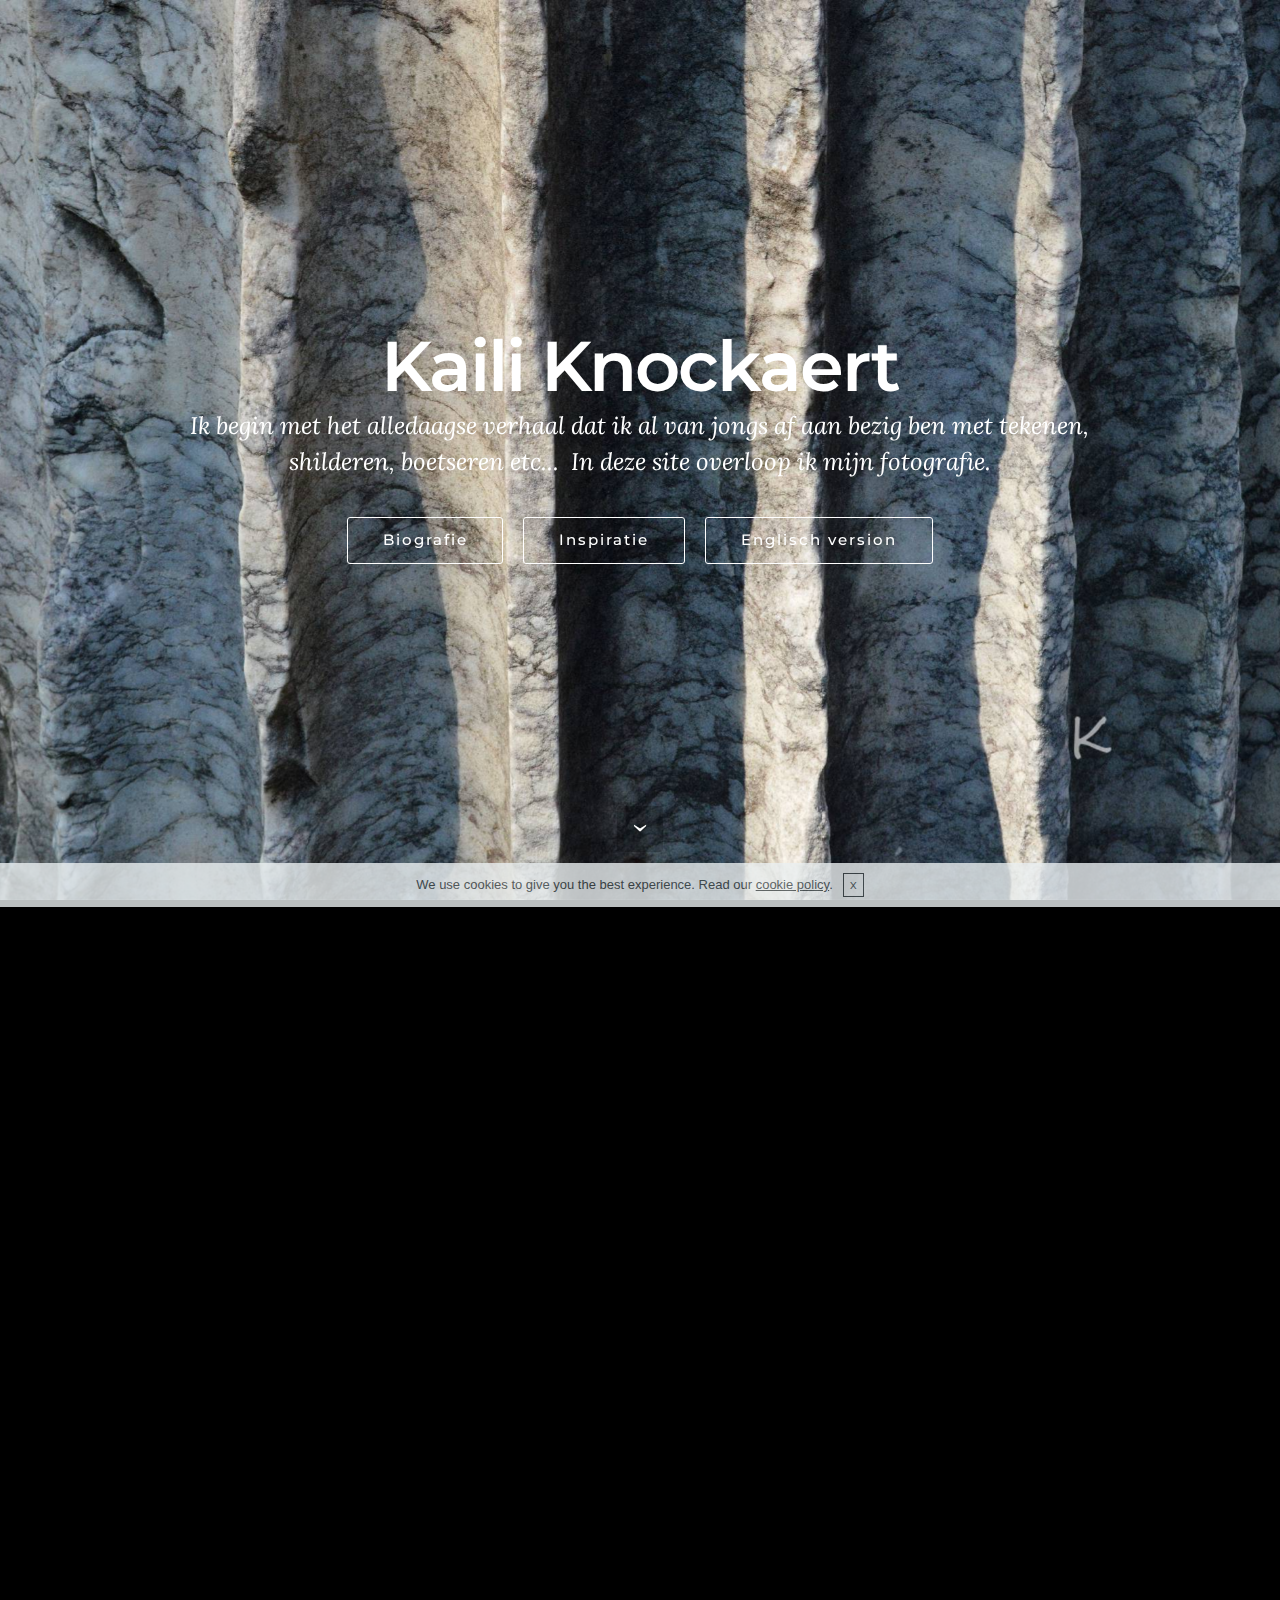
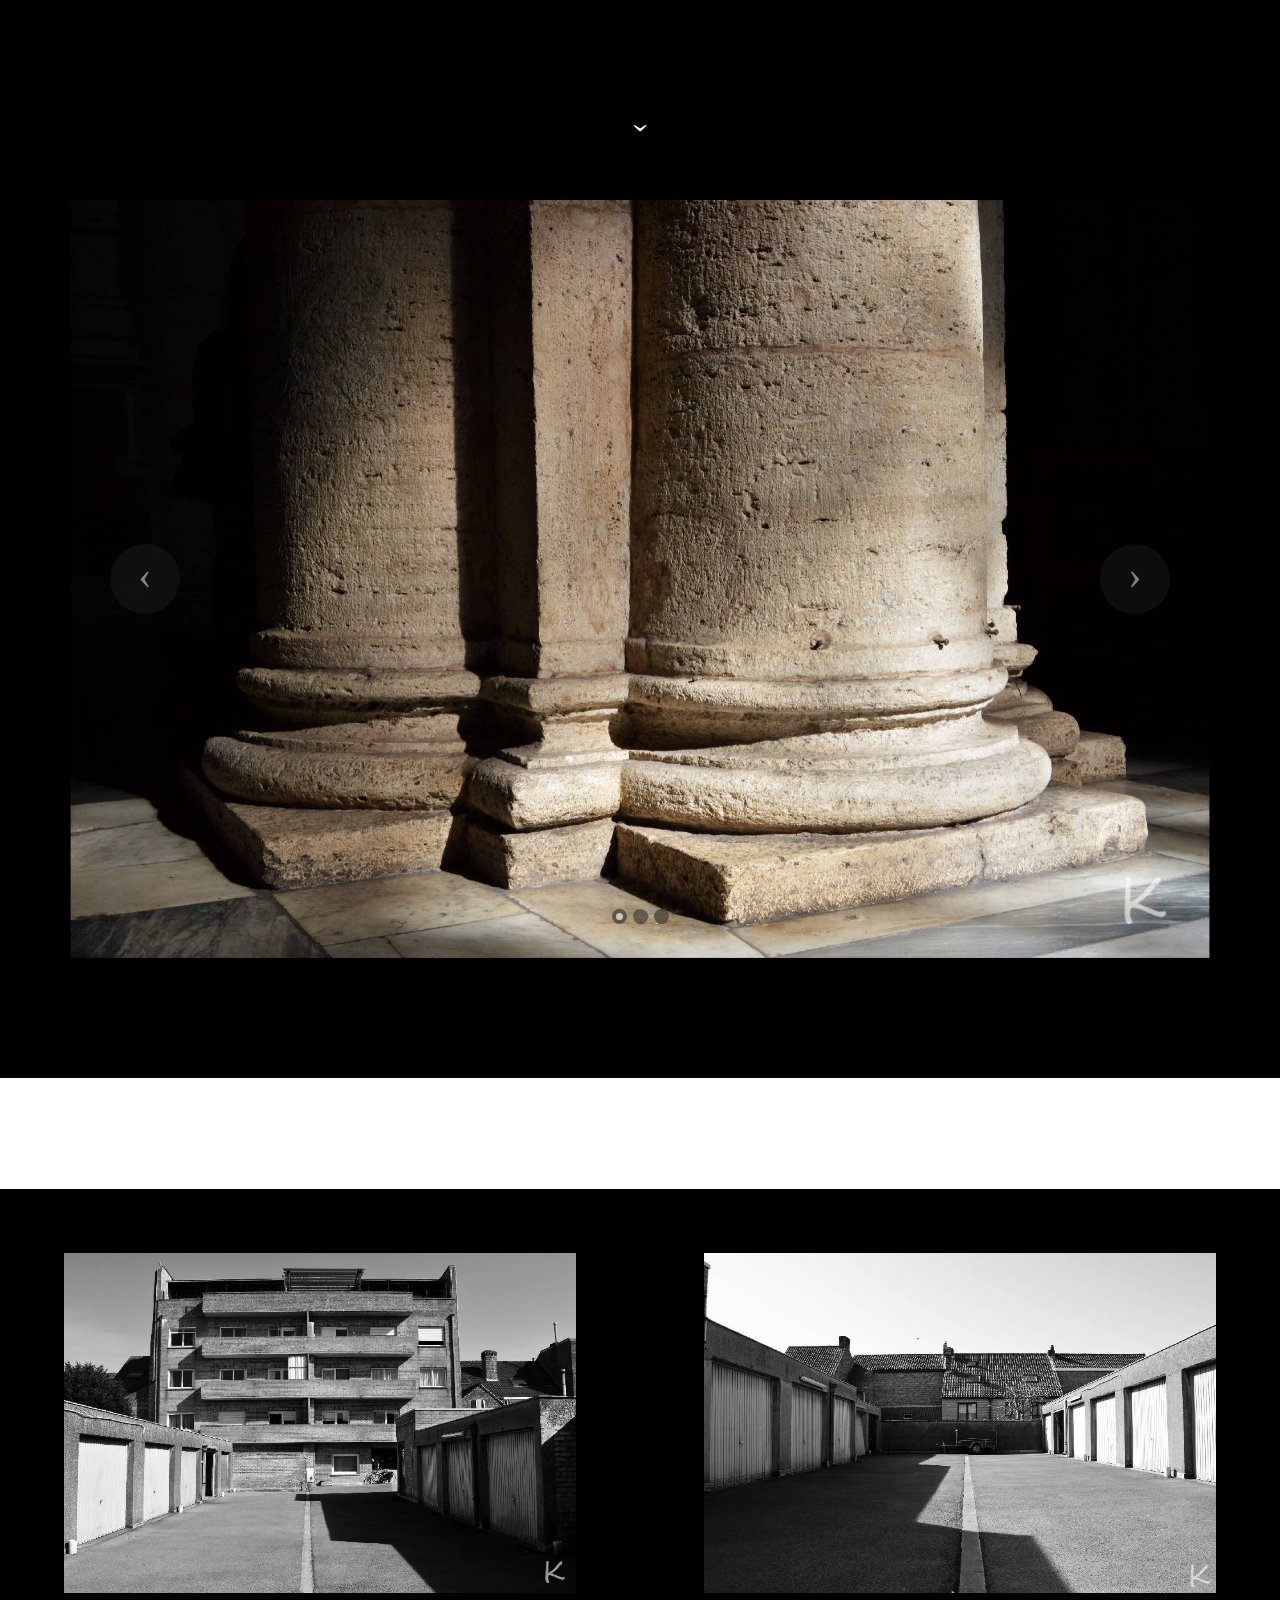
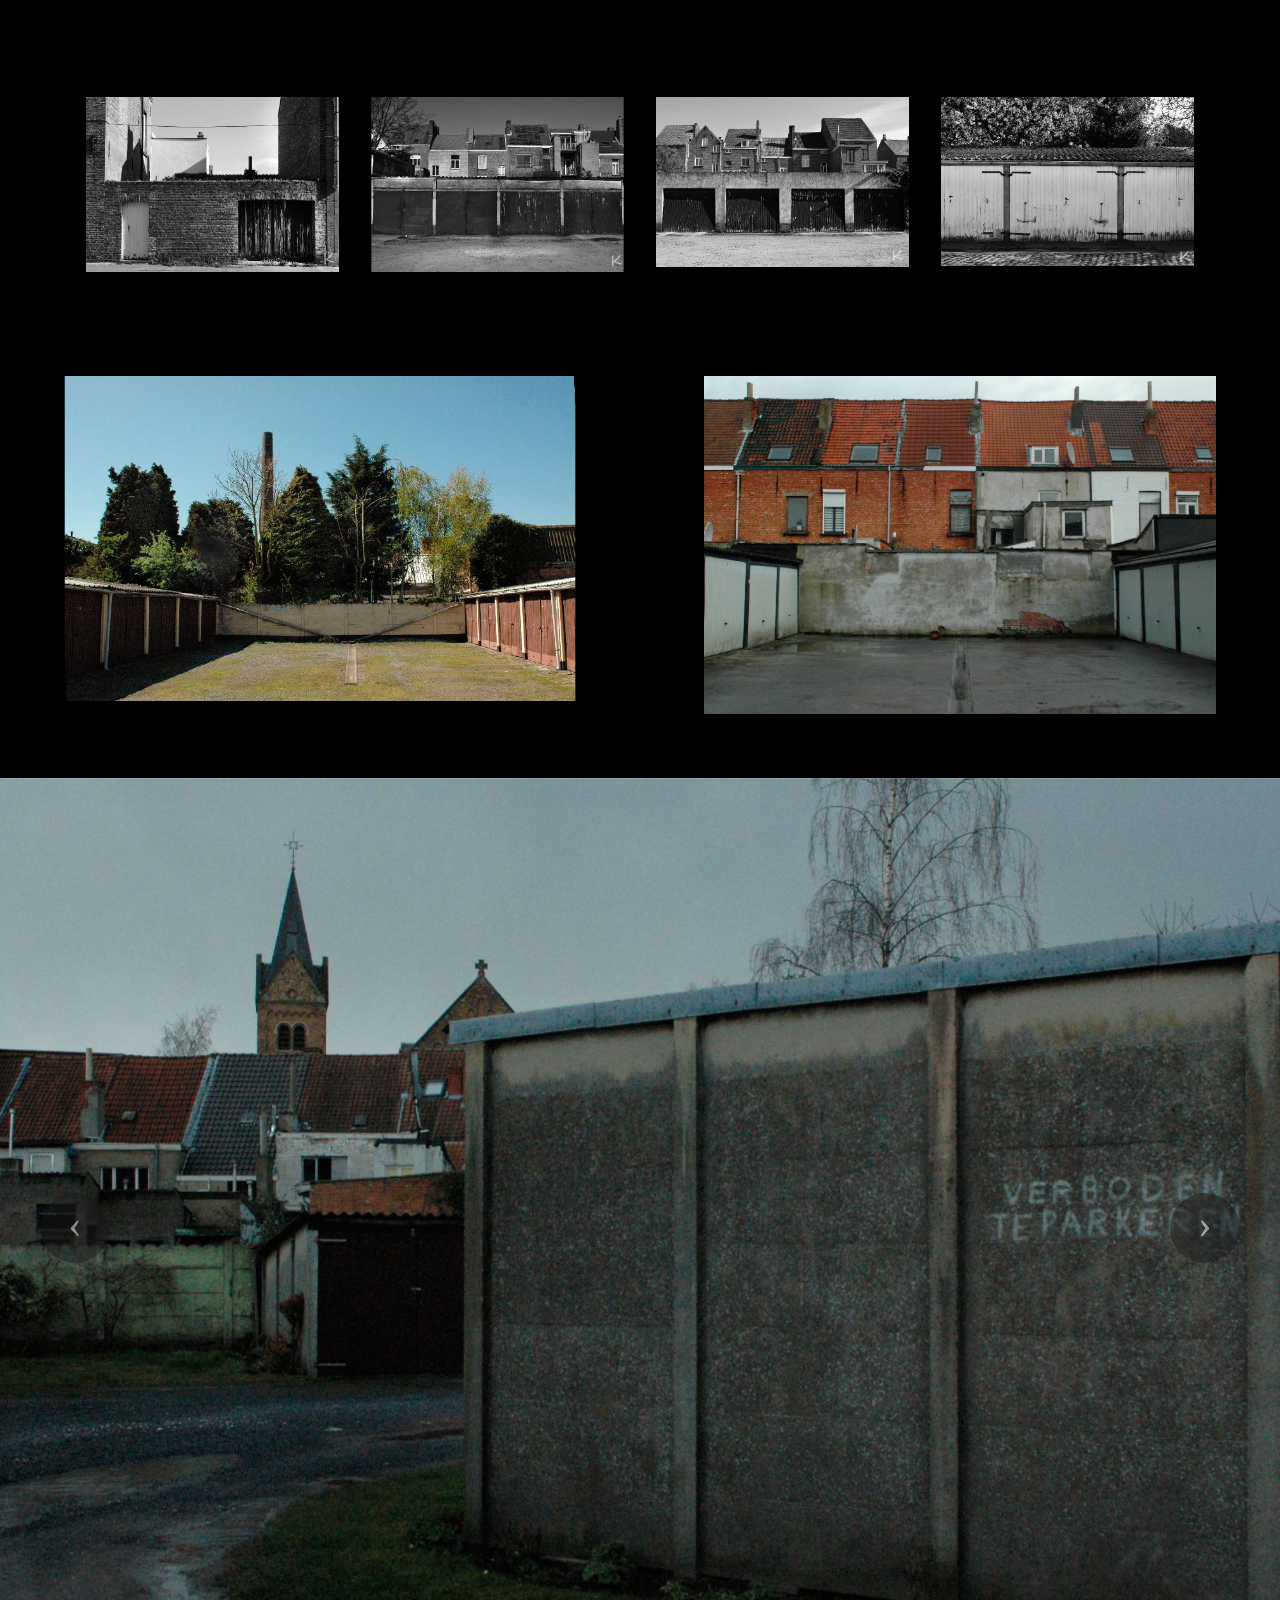
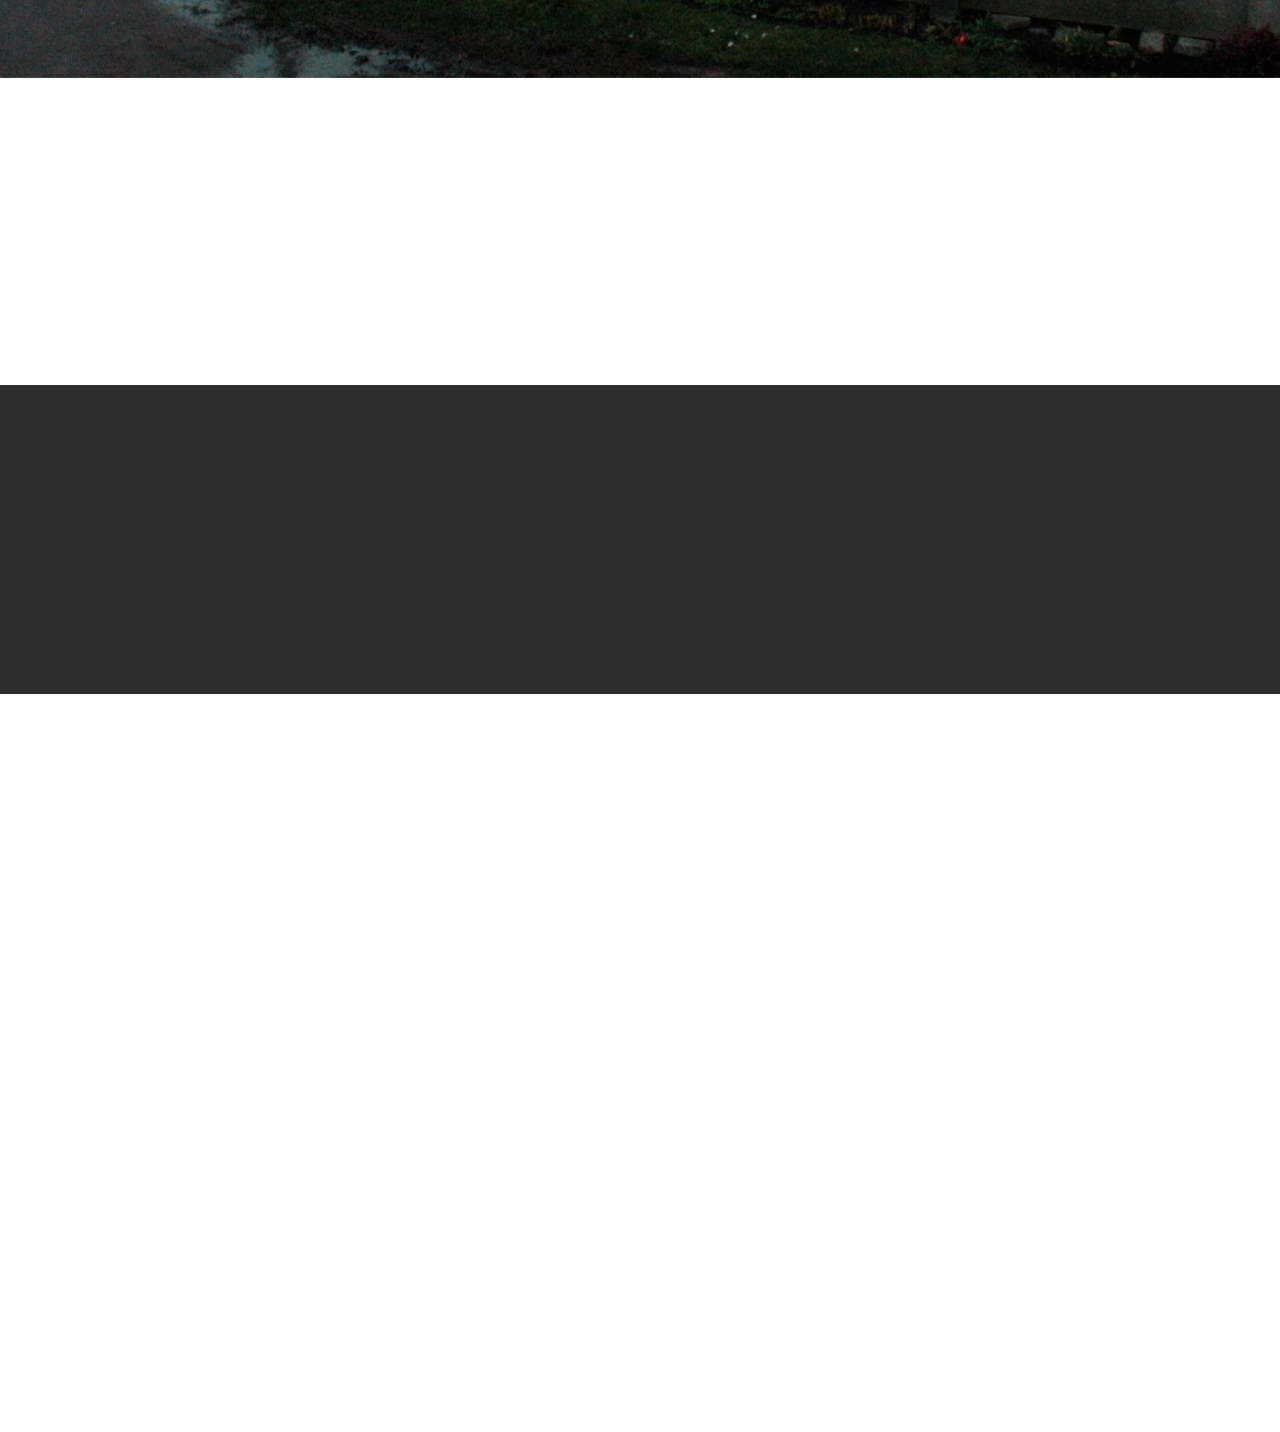
==== indexnl.html @ 170522ba "create github pages" ====
<!DOCTYPE html>
<html>
<head>
  <!-- Site made with Mobirise Website Builder v3.12.1, https://mobirise.com -->
  <meta charset="UTF-8">
  <meta http-equiv="X-UA-Compatible" content="IE=edge">
  <meta name="generator" content="Mobirise v3.12.1, mobirise.com">
  <meta name="viewport" content="width=device-width, initial-scale=1">
  <link rel="shortcut icon" href="assets/images/logo.png" type="image/x-icon">
  <meta name="description" content="">
  
  <link rel="stylesheet" href="https://fonts.googleapis.com/css?family=Lora:400,700,400italic,700italic&amp;subset=latin">
  <link rel="stylesheet" href="https://fonts.googleapis.com/css?family=Montserrat:400,700">
  <link rel="stylesheet" href="https://fonts.googleapis.com/css?family=Raleway:100,100i,200,200i,300,300i,400,400i,500,500i,600,600i,700,700i,800,800i,900,900i">
  <link rel="stylesheet" href="assets/bootstrap-material-design-font/css/material.css">
  <link rel="stylesheet" href="assets/et-line-font-plugin/style.css">
  <link rel="stylesheet" href="assets/tether/tether.min.css">
  <link rel="stylesheet" href="assets/bootstrap/css/bootstrap.min.css">
  <link rel="stylesheet" href="assets/animate.css/animate.min.css">
  <link rel="stylesheet" href="assets/socicon/css/styles.css">
  <link rel="stylesheet" href="assets/theme/css/style.css">
  <link rel="stylesheet" href="assets/mobirise-gallery/style.css">
  <link rel="stylesheet" href="assets/mobirise/css/mbr-additional.css" type="text/css">
  
  
  
</head>
<body>

<!-- Google Analytics -->
<script>
  (function(i,s,o,g,r,a,m){i['GoogleAnalyticsObject']=r;i[r]=i[r]||function(){
  (i[r].q=i[r].q||[]).push(arguments)},i[r].l=1*new Date();a=s.createElement(o),
  m=s.getElementsByTagName(o)[0];a.async=1;a.src=g;m.parentNode.insertBefore(a,m)
  })(window,document,'script','https://www.google-analytics.com/analytics.js','ga');

  ga('create', 'UA-93476621-1', 'auto');
  ga('send', 'pageview');

</script>
<!-- /Google Analytics -->


<section class="mbr-section mbr-section-hero mbr-section-full mbr-parallax-background mbr-section-with-arrow" id="header1-2" style="background-image: url(assets/images/rome-2015-079-bewerkt-2000x132976.jpg);">

    

    <div class="mbr-table-cell">

        <div class="container">
            <div class="row">
                <div class="mbr-section col-md-10 col-md-offset-1 text-xs-center">

                    <h1 class="mbr-section-title display-1">Kaili Knockaert</h1>
                    <p class="mbr-section-lead lead">Ik begin met het alledaagse verhaal dat ik al van jongs af aan bezig ben met tekenen, shilderen, boetseren etc... &nbsp;In deze site overloop ik mijn fotografie.</p>
                    <div class="mbr-section-btn"> <a class="btn btn-lg btn-white btn-white-outline" href="page5bionl.html" target="_blank">Biografie</a>  <a class="btn btn-lg btn-white btn-white-outline" href="page4stefnl.html" target="_blank">Inspiratie</a> <a class="btn btn-lg btn-white btn-white-outline" href="page2eng.html" target="_blank">Englisch version</a></div>
                </div>
            </div>
        </div>
    </div>

    <div class="mbr-arrow mbr-arrow-floating" aria-hidden="true"><a href="#header5-c"><i class="mbr-arrow-icon"></i></a></div>

</section>

<section class="engine"><a rel="external" href="https://mobirise.com">https://mobirise.com/</a></section><section class="mbr-section mbr-section-hero mbr-section-full mbr-section-with-arrow" id="header5-c" style="background-color: rgb(0, 0, 0);">

    

    <div class="mbr-table-cell">

        <div class="container">
            <div class="row">
                <div class="mbr-section col-md-10">

                    <h1 class="mbr-section-title display-1">Fotografie</h1>
                    <p class="mbr-section-lead lead">Bij het fotograferen werk ik graag rond thema's. Ik heb gewerkt rond het thema steen, garages, de puurheid van Vlaanderen weer te geven, etc...<br>Ik voel mij&nbsp;vooral geïnspireerd door de steen.<br>In heel veel zaken komt de materie steen voor, echter bij twee uitersten: natuur &amp; gebouwen. <br>De natuur die de steen vormt en de mens die van de aarde een stenen blok maakt.<br></p>
                    
                </div>
            </div>
        </div>
    </div>

    <div class="mbr-arrow mbr-arrow-floating" aria-hidden="true"><a href="#slider3-1k"><i class="mbr-arrow-icon"></i></a></div>

</section>

<section class="mbr-slider mbr-section mbr-section__container carousel slide mbr-section-nopadding" data-ride="carousel" data-keyboard="false" data-wrap="true" data-pause="false" data-interval="5000" id="slider3-1k" style="background-color: rgb(0, 0, 0);">
    <div class=" container boxed-slider" style="padding-top: 0px; padding-bottom: 120px;">
        <div>
            <div>
                <ol class="carousel-indicators">
                    <li data-app-prevent-settings="" data-target="#slider3-1k" data-slide-to="0" class="active"></li><li data-app-prevent-settings="" data-target="#slider3-1k" data-slide-to="1"></li><li data-app-prevent-settings="" data-target="#slider3-1k" class="" data-slide-to="2"></li>
                </ol>
                <div class="carousel-inner" role="listbox">
                    <div class="mbr-section mbr-section-hero carousel-item dark center active" data-bg-video-slide="false">
                        <div class="mbr-table-cell">
                            
                            <div class="container-slide">
                                <img src="assets/images/rome-2015-258-bewerkt-2000x132957.jpg">
                                <div class="row">
                                    <div class="col-md-8 col-md-offset-2 text-xs-center">
                                        
                                        

                                        
                                    </div>
                                </div>
                            </div>
                        </div>
                    </div><div class="mbr-section mbr-section-hero carousel-item dark center" data-bg-video-slide="false">
                        <div class="mbr-table-cell">
                            
                            <div class="container-slide">
                                <img src="assets/images/rome-2015-195-bewerkt-2000x132958.jpg">
                                <div class="row">
                                    <div class="col-md-8 col-md-offset-3 text-xs-right">
                                        
                                        

                                        
                                    </div>
                                </div>
                            </div>
                        </div>
                    </div><div class="mbr-section mbr-section-hero carousel-item dark center" data-bg-video-slide="false">
                        <div class="mbr-table-cell">
                            
                            <div class="container-slide">
                                <img src="assets/images/rome-2015-141-bewerkt-2000x132959.jpg">
                                <div class="row">
                                    <div class="col-md-8 col-md-offset-1">
                                        
                                        

                                        
                                    </div>
                                </div>
                            </div>
                        </div>
                    </div>
                </div>

                <a data-app-prevent-settings="" class="left carousel-control" role="button" data-slide="prev" href="#slider3-1k">
                    <span class="icon-prev" aria-hidden="true"></span>
                    <span class="sr-only">Previous</span>
                </a>
                <a data-app-prevent-settings="" class="right carousel-control" role="button" data-slide="next" href="#slider3-1k">
                    <span class="icon-next" aria-hidden="true"></span>
                    <span class="sr-only">Next</span>
                </a>
            </div>
        </div>
    </div>
</section>

<section class="mbr-section article mbr-section__container" id="content1-1x" style="background-color: rgb(255, 255, 255); padding-top: 20px; padding-bottom: 20px;">

    <div class="container">
        <div class="row">
            <div class="col-xs-12 lead"><blockquote><p>Deze 3 luik van zuilen heb ik gefotografeerd in Italië, tijdens een uitstap in Rome. Ik heb me geconcenteerd op de lichtinval die op de zuil verschijnt binnenin de kerk.</p></blockquote></div>
        </div>
    </div>

</section>

<section class="mbr-gallery mbr-section mbr-section-nopadding mbr-slider-carousel" id="gallery4-1u" data-filter="false" style="background-color: rgb(0, 0, 0); padding-top: 0rem; padding-bottom: 0rem;">
    <!-- Filter -->
    

    <!-- Gallery -->
    <div class="mbr-gallery-row">
        <div class=" mbr-gallery-layout-default">
            <div>
                <div>
                    <div class="mbr-gallery-item mbr-gallery-item__mobirise3 mbr-gallery-item--p4" data-tags="Awesome" data-video-url="false">
                        <div href="#lb-gallery4-1u" data-slide-to="0" data-toggle="modal">
                            
                            

                            <img alt="" src="assets/images/dsc-0147-bewerkt-2000x1330-800x53260.jpg">
                            
                            <span class="icon-focus"></span>
                            
                        </div>
                    </div><div class="mbr-gallery-item mbr-gallery-item__mobirise3 mbr-gallery-item--p4" data-tags="Beautiful" data-video-url="false">
                        <div href="#lb-gallery4-1u" data-slide-to="1" data-toggle="modal">
                            
                            

                            <img alt="" src="assets/images/dsc-0145-bewerkt-2000x1330-800x53261.jpg">
                            
                            <span class="icon-focus"></span>
                            
                        </div>
                    </div>
                </div>
            </div>
            <div class="clearfix"></div>
        </div>
    </div>

    <!-- Lightbox -->
    <div data-app-prevent-settings="" class="mbr-slider modal fade carousel slide" tabindex="-1" data-keyboard="true" data-interval="false" id="lb-gallery4-1u">
        <div class="modal-dialog">
            <div class="modal-content">
                <div class="modal-body">
                    <ol class="carousel-indicators">
                        <li data-app-prevent-settings="" data-target="#lb-gallery4-1u" data-slide-to="0"></li><li data-app-prevent-settings="" data-target="#lb-gallery4-1u" class=" active" data-slide-to="1"></li>
                    </ol>
                    <div class="carousel-inner">
                        <div class="carousel-item">
                            <img alt="" src="assets/images/dsc-0147-bewerkt-2000x133062.jpg">
                        </div><div class="carousel-item active">
                            <img alt="" src="assets/images/dsc-0145-bewerkt-2000x133063.jpg">
                        </div>
                    </div>
                    <a class="left carousel-control" role="button" data-slide="prev" href="#lb-gallery4-1u">
                        <span class="icon-prev" aria-hidden="true"></span>
                        <span class="sr-only">Previous</span>
                    </a>
                    <a class="right carousel-control" role="button" data-slide="next" href="#lb-gallery4-1u">
                        <span class="icon-next" aria-hidden="true"></span>
                        <span class="sr-only">Next</span>
                    </a>

                    <a class="close" href="#" role="button" data-dismiss="modal">
                        <span aria-hidden="true">×</span>
                        <span class="sr-only">Close</span>
                    </a>
                </div>
            </div>
        </div>
    </div>
</section>

<section class="mbr-gallery mbr-section mbr-section-nopadding mbr-slider-carousel" id="gallery3-1w" data-filter="false" style="background-color: rgb(0, 0, 0); padding-top: 1.5rem; padding-bottom: 1.5rem;">
    <!-- Filter -->
    

    <!-- Gallery -->
    <div class="mbr-gallery-row container">
        <div class=" mbr-gallery-layout-default">
            <div>
                <div>
                    <div class="mbr-gallery-item mbr-gallery-item__mobirise3 mbr-gallery-item--p1" data-tags="Awesome" data-video-url="false">
                        <div href="#lb-gallery3-1w" data-slide-to="0" data-toggle="modal">
                            
                            

                            <img alt="" src="assets/images/dsc-0108-bewerkt-2000x1381-800x55264.jpg">
                            
                            <span class="icon-focus"></span>
                            
                        </div>
                    </div><div class="mbr-gallery-item mbr-gallery-item__mobirise3 mbr-gallery-item--p1" data-tags="Responsive" data-video-url="false">
                        <div href="#lb-gallery3-1w" data-slide-to="1" data-toggle="modal">
                            
                            

                            <img alt="" src="assets/images/dsc-0119-bewerkt-2000x1382-800x55265.jpg">
                            
                            <span class="icon-focus"></span>
                            
                        </div>
                    </div><div class="mbr-gallery-item mbr-gallery-item__mobirise3 mbr-gallery-item--p1" data-tags="Creative" data-video-url="false">
                        <div href="#lb-gallery3-1w" data-slide-to="2" data-toggle="modal">
                            
                            

                            <img alt="" src="assets/images/dsc-0120-bewerkt-2000x1341-800x53666.jpg">
                            
                            <span class="icon-focus"></span>
                            
                        </div>
                    </div><div class="mbr-gallery-item mbr-gallery-item__mobirise3 mbr-gallery-item--p1" data-tags="Animated" data-video-url="false">
                        <div href="#lb-gallery3-1w" data-slide-to="3" data-toggle="modal">
                            
                            

                            <img alt="" src="assets/images/dsc-0057-bewerk-2000x1330-800x53267.jpg">
                            
                            <span class="icon-focus"></span>
                            
                        </div>
                    </div>
                </div>
            </div>
            <div class="clearfix"></div>
        </div>
    </div>

    <!-- Lightbox -->
    <div data-app-prevent-settings="" class="mbr-slider modal fade carousel slide" tabindex="-1" data-keyboard="true" data-interval="false" id="lb-gallery3-1w">
        <div class="modal-dialog">
            <div class="modal-content">
                <div class="modal-body">
                    <ol class="carousel-indicators">
                        <li data-app-prevent-settings="" data-target="#lb-gallery3-1w" data-slide-to="0"></li><li data-app-prevent-settings="" data-target="#lb-gallery3-1w" data-slide-to="1"></li><li data-app-prevent-settings="" data-target="#lb-gallery3-1w" data-slide-to="2"></li><li data-app-prevent-settings="" data-target="#lb-gallery3-1w" class=" active" data-slide-to="3"></li>
                    </ol>
                    <div class="carousel-inner">
                        <div class="carousel-item">
                            <img alt="" src="assets/images/dsc-0108-bewerkt-2000x138168.jpg">
                        </div><div class="carousel-item">
                            <img alt="" src="assets/images/dsc-0119-bewerkt-2000x138269.jpg">
                        </div><div class="carousel-item">
                            <img alt="" src="assets/images/dsc-0120-bewerkt-2000x134170.jpg">
                        </div><div class="carousel-item active">
                            <img alt="" src="assets/images/dsc-0057-bewerk-2000x133071.jpg">
                        </div>
                    </div>
                    <a class="left carousel-control" role="button" data-slide="prev" href="#lb-gallery3-1w">
                        <span class="icon-prev" aria-hidden="true"></span>
                        <span class="sr-only">Previous</span>
                    </a>
                    <a class="right carousel-control" role="button" data-slide="next" href="#lb-gallery3-1w">
                        <span class="icon-next" aria-hidden="true"></span>
                        <span class="sr-only">Next</span>
                    </a>

                    <a class="close" href="#" role="button" data-dismiss="modal">
                        <span aria-hidden="true">×</span>
                        <span class="sr-only">Close</span>
                    </a>
                </div>
            </div>
        </div>
    </div>
</section>

<section class="mbr-gallery mbr-section mbr-section-nopadding mbr-slider-carousel" id="gallery4-1r" data-filter="false" style="background-color: rgb(0, 0, 0); padding-top: 0rem; padding-bottom: 0rem;">
    <!-- Filter -->
    

    <!-- Gallery -->
    <div class="mbr-gallery-row">
        <div class=" mbr-gallery-layout-default">
            <div>
                <div>
                    <div class="mbr-gallery-item mbr-gallery-item__mobirise3 mbr-gallery-item--p4" data-tags="Responsive" data-video-url="false">
                        <div href="#lb-gallery4-1r" data-slide-to="0" data-toggle="modal">
                            
                            

                            <img alt="" src="assets/images/dsc-7909-bewerkt-2000x1272-800x50872.jpg">
                            
                            <span class="icon-focus"></span>
                            
                        </div>
                    </div><div class="mbr-gallery-item mbr-gallery-item__mobirise3 mbr-gallery-item--p4" data-tags="Animated" data-video-url="false">
                        <div href="#lb-gallery4-1r" data-slide-to="1" data-toggle="modal">
                            
                            

                            <img alt="" src="assets/images/photoshop-2000x1321-800x52873.jpg">
                            
                            <span class="icon-focus"></span>
                            
                        </div>
                    </div>
                </div>
            </div>
            <div class="clearfix"></div>
        </div>
    </div>

    <!-- Lightbox -->
    <div data-app-prevent-settings="" class="mbr-slider modal fade carousel slide" tabindex="-1" data-keyboard="true" data-interval="false" id="lb-gallery4-1r">
        <div class="modal-dialog">
            <div class="modal-content">
                <div class="modal-body">
                    <ol class="carousel-indicators">
                        <li data-app-prevent-settings="" data-target="#lb-gallery4-1r" data-slide-to="0"></li><li data-app-prevent-settings="" data-target="#lb-gallery4-1r" class=" active" data-slide-to="1"></li>
                    </ol>
                    <div class="carousel-inner">
                        <div class="carousel-item">
                            <img alt="" src="assets/images/dsc-7909-bewerkt-2000x127274.jpg">
                        </div><div class="carousel-item active">
                            <img alt="" src="assets/images/photoshop-2000x132175.jpg">
                        </div>
                    </div>
                    <a class="left carousel-control" role="button" data-slide="prev" href="#lb-gallery4-1r">
                        <span class="icon-prev" aria-hidden="true"></span>
                        <span class="sr-only">Previous</span>
                    </a>
                    <a class="right carousel-control" role="button" data-slide="next" href="#lb-gallery4-1r">
                        <span class="icon-next" aria-hidden="true"></span>
                        <span class="sr-only">Next</span>
                    </a>

                    <a class="close" href="#" role="button" data-dismiss="modal">
                        <span aria-hidden="true">×</span>
                        <span class="sr-only">Close</span>
                    </a>
                </div>
            </div>
        </div>
    </div>
</section>

<section class="mbr-slider mbr-section mbr-section__container carousel slide mbr-section-nopadding" data-ride="carousel" data-keyboard="false" data-wrap="true" data-pause="false" data-interval="false" id="slider-1y">
    <div>
        <div>
            <div>
                
                <div class="carousel-inner" role="listbox">
                    <div class="mbr-section mbr-section-hero carousel-item dark center mbr-section-full active" data-bg-video-slide="false" style="background-image: url(assets/images/photoshop-2000x132977.jpg);">
                        <div class="mbr-table-cell">
                            
                            <div class="container-slide container">
                                
                                <div class="row">
                                    <div class="col-md-8 col-md-offset-2 text-xs-center">
                                        
                                        

                                        
                                    </div>
                                </div>
                            </div>
                        </div>
                    </div>
                </div>

                <a data-app-prevent-settings="" class="left carousel-control" role="button" data-slide="prev" href="#slider-1y">
                    <span class="icon-prev" aria-hidden="true"></span>
                    <span class="sr-only">Previous</span>
                </a>
                <a data-app-prevent-settings="" class="right carousel-control" role="button" data-slide="next" href="#slider-1y">
                    <span class="icon-next" aria-hidden="true"></span>
                    <span class="sr-only">Next</span>
                </a>
            </div>
        </div>
    </div>
</section>

<section class="mbr-section article mbr-section__container" id="content2-1z" style="background-color: rgb(255, 255, 255); padding-top: 20px; padding-bottom: 20px;">

    <div class="container">
        <div class="row">
            <div class="col-xs-12 lead"><p><font face="Lora, serif"><span style="line-height: 26px;"><em>In 2014-2015 heb ik mijn eerste reeks zwart-wit foto's van garages gefotografeerd. Ik heb onderzoek gedaan in Brugge, waar ik de puurheid van Vlaanderen kan ervaren. Ik vond de garageboxen die om elke straathoek staan erg typerend. De zoektocht ernaar was zeer interessant, ik kwam op plekken die ik nog nooit had gezien en waarschijnlijk ook door veel mensen nooit gezien zouden worden. Die geheime plekken hadden ook z'n charme en schoonheid. Eigenlijk is het voor mensen die er geen garage hebben praktisch verboden om er te komen. Het interessante is dat ik die plekken nu aan mensen kan tonen.&nbsp;</em></span></font></p><p><font face="Lora, serif"><span style="line-height: 26px;"><em>In 2015-2016 heb ik een reeks foto's gemaakt van het zelfde thema maar in Gent en deze keer in kleur. De zelfde gedachten nam ik mee op mijn uitstapjes opzoek naar garageboxen.&nbsp;</em></span></font></p><p><font face="Lora, serif"><span style="line-height: 26px;"><em>Ik vind het een boeiend iets en zal nog foto's blijven nemen.</em></span></font></p><p><font face="Lora, serif"><span style="line-height: 26px;"><em>Ik neem aan dat er in Wallonië ook zo'n autoboxen staan, misschien hebben die gelijkenissen of zijn die juist heel verschillend?</em></span></font></p><p><font face="Lora, serif"><span style="line-height: 26px;"><em>Misschien wordt dat mijn volgend onderzoek?</em></span></font></p></div>
        </div>
    </div>

</section>

<section class="mbr-section mbr-section-md-padding" id="social-buttons3-20" style="background-color: rgb(46, 46, 46); padding-top: 90px; padding-bottom: 90px;">
    
    <div class="container">
        <div class="row">
            <div class="col-md-8 col-md-offset-2 text-xs-center">
                <h3 class="mbr-section-title display-2">SHARE THIS PAGE!</h3>
                <div>

                  <div class="mbr-social-likes" data-counters="false">
                    <span class="btn btn-social facebook" title="Share link on Facebook">
                        <i class="socicon socicon-facebook"></i>
                    </span>
                    <span class="btn btn-social twitter" title="Share link on Twitter">
                        <i class="socicon socicon-twitter"></i>
                    </span>
                    <span class="btn btn-social plusone" title="Share link on Google+">
                        <i class="socicon socicon-googleplus"></i>
                    </span>
                    
                    
                  </div>

                </div>
            </div>
        </div>
    </div>
</section>

<section class="mbr-section" id="form1-23" style="background-color: rgb(255, 255, 255); padding-top: 120px; padding-bottom: 120px;">
    
    <div class="mbr-section mbr-section__container mbr-section__container--middle">
        <div class="container">
            <div class="row">
                <div class="col-xs-12 text-xs-center">
                    <h3 class="mbr-section-title display-2">CONTACT FORM</h3>
                    <small class="mbr-section-subtitle">Shape your future web project with sharp design and refine coded functions.</small>
                </div>
            </div>
        </div>
    </div>
    <div class="mbr-section mbr-section-nopadding">
        <div class="container">
            <div class="row">
                <div class="col-xs-12 col-lg-10 col-lg-offset-1" data-form-type="formoid">


                    <div data-form-alert="true">
                        <div hidden="" data-form-alert-success="true" class="alert alert-form alert-success text-xs-center">Thanks for filling out form!</div>
                    </div>


                    <form action="https://mobirise.com/" method="post" data-form-title="CONTACT FORM">

                        <input type="hidden" value="shOERUWsqz4XtYASXPAvfCZuRC2xb/VlBTgsSz2p5ZuO6qeVDa/H0YP2MdQIcI0yEIAKNw8yIu6c4QQhpyiXvxpeKC0KopRDtB6Z1XLHlDIBPwqeBBd9jGb4SfQxa9cZ" data-form-email="true">

                        <div class="row row-sm-offset">

                            

                            <div class="col-xs-12">
                                <div class="form-group">
                                    <label class="form-control-label" for="form1-23-email">Email<span class="form-asterisk">*</span></label>
                                    <input type="email" class="form-control" name="email" required="" data-form-field="Email" id="form1-23-email">
                                </div>
                            </div>

                            

                        </div>

                        <div class="form-group">
                            <label class="form-control-label" for="form1-23-message">Message</label>
                            <textarea class="form-control" name="message" rows="7" data-form-field="Message" id="form1-23-message"></textarea>
                        </div>

                        <div><button type="submit" class="btn btn-primary">CONTACT US</button></div>

                    </form>
                </div>
            </div>
        </div>
    </div>
</section>


  <script src="assets/web/assets/jquery/jquery.min.js"></script>
  <script src="assets/tether/tether.min.js"></script>
  <script src="assets/bootstrap/js/bootstrap.min.js"></script>
  <script src="assets/smooth-scroll/smooth-scroll.js"></script>
  <script src="assets/cookies-alert-plugin/cookies-alert-core.js"></script>
  <script src="assets/cookies-alert-plugin/cookies-alert-script.js"></script>
  <script src="assets/jarallax/jarallax.js"></script>
  <script src="assets/viewport-checker/jquery.viewportchecker.js"></script>
  <script src="assets/bootstrap-carousel-swipe/bootstrap-carousel-swipe.js"></script>
  <script src="assets/masonry/masonry.pkgd.min.js"></script>
  <script src="assets/imagesloaded/imagesloaded.pkgd.min.js"></script>
  <script src="assets/social-likes/social-likes.js"></script>
  <script src="assets/theme/js/script.js"></script>
  <script src="assets/mobirise-gallery/player.min.js"></script>
  <script src="assets/mobirise-gallery/script.js"></script>
  <script src="assets/formoid/formoid.min.js"></script>
  
  
  <input name="animation" type="hidden">
  <input name="cookieData" type="hidden" data-cookie-text="We use cookies to give you the best experience. Read our <a href='privacy.html'>cookie policy</a>.">
  </body>
</html>
---- assets/bootstrap-material-design-font/css/material.css ----
@font-face {
  font-family: 'Material-Design-Icons';
  src: url('../fonts/Material-Design-Icons.eot?3ocs8m');
  src: url('../fonts/Material-Design-Icons.eot?#iefix3ocs8m') format('embedded-opentype'), url('../fonts/Material-Design-Icons.woff?3ocs8m') format('woff'), url('../fonts/Material-Design-Icons.ttf?3ocs8m') format('truetype'), url('../fonts/Material-Design-Icons.svg?3ocs8m#Material-Design-Icons') format('svg');
  font-weight: normal;
  font-style: normal;
}
[class^="mdi-"],
[class*="mdi-"] {
  speak: none;
  display: inline-block;
  font-style: normal;
  font-variant:normal;
  font-weight:normal;
  /*font-size:24px;*/
  line-height:1;
  font-family:'Material-Design-Icons' !important;
  text-rendering: auto;
  
  -webkit-font-smoothing: antialiased;
  -moz-osx-font-smoothing: grayscale;
  -webkit-transform: translate(0, 0);
      -ms-transform: translate(0, 0);
          transform: translate(0, 0);
}
[class^="mdi-"]:before,
[class*="mdi-"]:before {
  display: inline-block;
  speak: none;
  text-decoration: inherit;
}
[class^="mdi-"].pull-left,
[class*="mdi-"].pull-left {
  margin-right: .3em;
}
[class^="mdi-"].pull-right,
[class*="mdi-"].pull-right {
  margin-left: .3em;
}
[class^="mdi-"].mdi-lg:before,
[class*="mdi-"].mdi-lg:before,
[class^="mdi-"].mdi-lg:after,
[class*="mdi-"].mdi-lg:after {
  font-size: 1.33333333em;
  line-height: 0.75em;
  vertical-align: -15%;
}
[class^="mdi-"].mdi-2x:before,
[class*="mdi-"].mdi-2x:before,
[class^="mdi-"].mdi-2x:after,
[class*="mdi-"].mdi-2x:after {
  font-size: 2em;
}
[class^="mdi-"].mdi-3x:before,
[class*="mdi-"].mdi-3x:before,
[class^="mdi-"].mdi-3x:after,
[class*="mdi-"].mdi-3x:after {
  font-size: 3em;
}
[class^="mdi-"].mdi-4x:before,
[class*="mdi-"].mdi-4x:before,
[class^="mdi-"].mdi-4x:after,
[class*="mdi-"].mdi-4x:after {
  font-size: 4em;
}
[class^="mdi-"].mdi-5x:before,
[class*="mdi-"].mdi-5x:before,
[class^="mdi-"].mdi-5x:after,
[class*="mdi-"].mdi-5x:after {
  font-size: 5em;
}
[class^="mdi-device-signal-cellular-"]:after,
[class^="mdi-device-battery-"]:after,
[class^="mdi-device-battery-charging-"]:after,
[class^="mdi-device-signal-cellular-connected-no-internet-"]:after,
[class^="mdi-device-signal-wifi-"]:after,
[class^="mdi-device-signal-wifi-statusbar-not-connected"]:after,
.mdi-device-network-wifi:after {
  opacity: .3;
  position: absolute;
  left: 0;
  top: 0;
  z-index: 1;
  display: inline-block;
  speak: none;
  text-decoration: inherit;
}
[class^="mdi-device-signal-cellular-"]:after {
  content: "\e758";
}
[class^="mdi-device-battery-"]:after {
  content: "\e735";
}
[class^="mdi-device-battery-charging-"]:after {
  content: "\e733";
}
[class^="mdi-device-signal-cellular-connected-no-internet-"]:after {
  content: "\e75d";
}
[class^="mdi-device-signal-wifi-"]:after,
.mdi-device-network-wifi:after {
  content: "\e765";
}
[class^="mdi-device-signal-wifi-statusbasr-not-connected"]:after {
  content: "\e8f7";
}
.mdi-device-signal-cellular-off:after,
.mdi-device-signal-cellular-null:after,
.mdi-device-signal-cellular-no-sim:after,
.mdi-device-signal-wifi-off:after,
.mdi-device-signal-wifi-4-bar:after,
.mdi-device-signal-cellular-4-bar:after,
.mdi-device-battery-alert:after,
.mdi-device-signal-cellular-connected-no-internet-4-bar:after,
.mdi-device-battery-std:after,
.mdi-device-battery-full .mdi-device-battery-unknown:after {
  content: "";
}
.mdi-fw {
  width: 1.28571429em;
  text-align: center;
}
.mdi-ul {
  padding-left: 0;
  margin-left: 2.14285714em;
  list-style-type: none;
}
.mdi-ul > li {
  position: relative;
}
.mdi-li {
  position: absolute;
  left: -2.14285714em;
  width: 2.14285714em;
  top: 0.14285714em;
  text-align: center;
}
.mdi-li.mdi-lg {
  left: -1.85714286em;
}
.mdi-border {
  padding: .2em .25em .15em;
  border: solid 0.08em #eeeeee;
  border-radius: .1em;
}
.mdi-spin {
  -webkit-animation: mdi-spin 2s infinite linear;
  animation: mdi-spin 2s infinite linear;
  -webkit-transform-origin: 50% 50%;
  -ms-transform-origin: 50% 50%;
      transform-origin: 50% 50%;
}
.mdi-pulse {
  -webkit-animation: mdi-spin 1s steps(8) infinite;
  animation: mdi-spin 1s steps(8) infinite;
  -webkit-transform-origin: 50% 50%;
  -ms-transform-origin: 50% 50%;
      transform-origin: 50% 50%;
}
@-webkit-keyframes mdi-spin {
  0% {
    -webkit-transform: rotate(0deg);
    transform: rotate(0deg);
  }
  100% {
    -webkit-transform: rotate(359deg);
    transform: rotate(359deg);
  }
}
@keyframes mdi-spin {
  0% {
    -webkit-transform: rotate(0deg);
    transform: rotate(0deg);
  }
  100% {
    -webkit-transform: rotate(359deg);
    transform: rotate(359deg);
  }
}
.mdi-rotate-90 {
  filter: progid:DXImageTransform.Microsoft.BasicImage(rotation=1);
  -webkit-transform: rotate(90deg);
  -ms-transform: rotate(90deg);
  transform: rotate(90deg);
}
.mdi-rotate-180 {
  filter: progid:DXImageTransform.Microsoft.BasicImage(rotation=2);
  -webkit-transform: rotate(180deg);
  -ms-transform: rotate(180deg);
  transform: rotate(180deg);
}
.mdi-rotate-270 {
  filter: progid:DXImageTransform.Microsoft.BasicImage(rotation=3);
  -webkit-transform: rotate(270deg);
  -ms-transform: rotate(270deg);
  transform: rotate(270deg);
}
.mdi-flip-horizontal {
  filter: progid:DXImageTransform.Microsoft.BasicImage(rotation=0, mirror=1);
  -webkit-transform: scale(-1, 1);
  -ms-transform: scale(-1, 1);
  transform: scale(-1, 1);
}
.mdi-flip-vertical {
  filter: progid:DXImageTransform.Microsoft.BasicImage(rotation=2, mirror=1);
  -webkit-transform: scale(1, -1);
  -ms-transform: scale(1, -1);
  transform: scale(1, -1);
}
:root .mdi-rotate-90,
:root .mdi-rotate-180,
:root .mdi-rotate-270,
:root .mdi-flip-horizontal,
:root .mdi-flip-vertical {
  -webkit-filter: none;
          filter: none;
}
.mdi-stack {
  position: relative;
  display: inline-block;
  width: 2em;
  height: 2em;
  line-height: 2em;
  vertical-align: middle;
}
.mdi-stack-1x,
.mdi-stack-2x {
  position: absolute;
  left: 0;
  width: 100%;
  text-align: center;
}
.mdi-stack-1x {
  line-height: inherit;
}
.mdi-stack-2x {
  font-size: 2em;
}
.mdi-inverse {
  color: #ffffff;
}
/* Start Icons */
.mdi-action-3d-rotation:before {
  content: "\e600";
}
.mdi-action-accessibility:before {
  content: "\e601";
}
.mdi-action-account-balance-wallet:before {
  content: "\e602";
}
.mdi-action-account-balance:before {
  content: "\e603";
}
.mdi-action-account-box:before {
  content: "\e604";
}
.mdi-action-account-child:before {
  content: "\e605";
}
.mdi-action-account-circle:before {
  content: "\e606";
}
.mdi-action-add-shopping-cart:before {
  content: "\e607";
}
.mdi-action-alarm-add:before {
  content: "\e608";
}
.mdi-action-alarm-off:before {
  content: "\e609";
}
.mdi-action-alarm-on:before {
  content: "\e60a";
}
.mdi-action-alarm:before {
  content: "\e60b";
}
.mdi-action-android:before {
  content: "\e60c";
}
.mdi-action-announcement:before {
  content: "\e60d";
}
.mdi-action-aspect-ratio:before {
  content: "\e60e";
}
.mdi-action-assessment:before {
  content: "\e60f";
}
.mdi-action-assignment-ind:before {
  content: "\e610";
}
.mdi-action-assignment-late:before {
  content: "\e611";
}
.mdi-action-assignment-return:before {
  content: "\e612";
}
.mdi-action-assignment-returned:before {
  content: "\e613";
}
.mdi-action-assignment-turned-in:before {
  content: "\e614";
}
.mdi-action-assignment:before {
  content: "\e615";
}
.mdi-action-autorenew:before {
  content: "\e616";
}
.mdi-action-backup:before {
  content: "\e617";
}
.mdi-action-book:before {
  content: "\e618";
}
.mdi-action-bookmark-outline:before {
  content: "\e619";
}
.mdi-action-bookmark:before {
  content: "\e61a";
}
.mdi-action-bug-report:before {
  content: "\e61b";
}
.mdi-action-cached:before {
  content: "\e61c";
}
.mdi-action-check-circle:before {
  content: "\e61d";
}
.mdi-action-class:before {
  content: "\e61e";
}
.mdi-action-credit-card:before {
  content: "\e61f";
}
.mdi-action-dashboard:before {
  content: "\e620";
}
.mdi-action-delete:before {
  content: "\e621";
}
.mdi-action-description:before {
  content: "\e622";
}
.mdi-action-dns:before {
  content: "\e623";
}
.mdi-action-done-all:before {
  content: "\e624";
}
.mdi-action-done:before {
  content: "\e625";
}
.mdi-action-event:before {
  content: "\e626";
}
.mdi-action-exit-to-app:before {
  content: "\e627";
}
.mdi-action-explore:before {
  content: "\e628";
}
.mdi-action-extension:before {
  content: "\e629";
}
.mdi-action-face-unlock:before {
  content: "\e62a";
}
.mdi-action-favorite-outline:before {
  content: "\e62b";
}
.mdi-action-favorite:before {
  content: "\e62c";
}
.mdi-action-find-in-page:before {
  content: "\e62d";
}
.mdi-action-find-replace:before {
  content: "\e62e";
}
.mdi-action-flip-to-back:before {
  content: "\e62f";
}
.mdi-action-flip-to-front:before {
  content: "\e630";
}
.mdi-action-get-app:before {
  content: "\e631";
}
.mdi-action-grade:before {
  content: "\e632";
}
.mdi-action-group-work:before {
  content: "\e633";
}
.mdi-action-help:before {
  content: "\e634";
}
.mdi-action-highlight-remove:before {
  content: "\e635";
}
.mdi-action-history:before {
  content: "\e636";
}
.mdi-action-home:before {
  content: "\e637";
}
.mdi-action-https:before {
  content: "\e638";
}
.mdi-action-info-outline:before {
  content: "\e639";
}
.mdi-action-info:before {
  content: "\e63a";
}
.mdi-action-input:before {
  content: "\e63b";
}
.mdi-action-invert-colors:before {
  content: "\e63c";
}
.mdi-action-label-outline:before {
  content: "\e63d";
}
.mdi-action-label:before {
  content: "\e63e";
}
.mdi-action-language:before {
  content: "\e63f";
}
.mdi-action-launch:before {
  content: "\e640";
}
.mdi-action-list:before {
  content: "\e641";
}
.mdi-action-lock-open:before {
  content: "\e642";
}
.mdi-action-lock-outline:before {
  content: "\e643";
}
.mdi-action-lock:before {
  content: "\e644";
}
.mdi-action-loyalty:before {
  content: "\e645";
}
.mdi-action-markunread-mailbox:before {
  content: "\e646";
}
.mdi-action-note-add:before {
  content: "\e647";
}
.mdi-action-open-in-browser:before {
  content: "\e648";
}
.mdi-action-open-in-new:before {
  content: "\e649";
}
.mdi-action-open-with:before {
  content: "\e64a";
}
.mdi-action-pageview:before {
  content: "\e64b";
}
.mdi-action-payment:before {
  content: "\e64c";
}
.mdi-action-perm-camera-mic:before {
  content: "\e64d";
}
.mdi-action-perm-contact-cal:before {
  content: "\e64e";
}
.mdi-action-perm-data-setting:before {
  content: "\e64f";
}
.mdi-action-perm-device-info:before {
  content: "\e650";
}
.mdi-action-perm-identity:before {
  content: "\e651";
}
.mdi-action-perm-media:before {
  content: "\e652";
}
.mdi-action-perm-phone-msg:before {
  content: "\e653";
}
.mdi-action-perm-scan-wifi:before {
  content: "\e654";
}
.mdi-action-picture-in-picture:before {
  content: "\e655";
}
.mdi-action-polymer:before {
  content: "\e656";
}
.mdi-action-print:before {
  content: "\e657";
}
.mdi-action-query-builder:before {
  content: "\e658";
}
.mdi-action-question-answer:before {
  content: "\e659";
}
.mdi-action-receipt:before {
  content: "\e65a";
}
.mdi-action-redeem:before {
  content: "\e65b";
}
.mdi-action-reorder:before {
  content: "\e65c";
}
.mdi-action-report-problem:before {
  content: "\e65d";
}
.mdi-action-restore:before {
  content: "\e65e";
}
.mdi-action-room:before {
  content: "\e65f";
}
.mdi-action-schedule:before {
  content: "\e660";
}
.mdi-action-search:before {
  content: "\e661";
}
.mdi-action-settings-applications:before {
  content: "\e662";
}
.mdi-action-settings-backup-restore:before {
  content: "\e663";
}
.mdi-action-settings-bluetooth:before {
  content: "\e664";
}
.mdi-action-settings-cell:before {
  content: "\e665";
}
.mdi-action-settings-display:before {
  content: "\e666";
}
.mdi-action-settings-ethernet:before {
  content: "\e667";
}
.mdi-action-settings-input-antenna:before {
  content: "\e668";
}
.mdi-action-settings-input-component:before {
  content: "\e669";
}
.mdi-action-settings-input-composite:before {
  content: "\e66a";
}
.mdi-action-settings-input-hdmi:before {
  content: "\e66b";
}
.mdi-action-settings-input-svideo:before {
  content: "\e66c";
}
.mdi-action-settings-overscan:before {
  content: "\e66d";
}
.mdi-action-settings-phone:before {
  content: "\e66e";
}
.mdi-action-settings-power:before {
  content: "\e66f";
}
.mdi-action-settings-remote:before {
  content: "\e670";
}
.mdi-action-settings-voice:before {
  content: "\e671";
}
.mdi-action-settings:before {
  content: "\e672";
}
.mdi-action-shop-two:before {
  content: "\e673";
}
.mdi-action-shop:before {
  content: "\e674";
}
.mdi-action-shopping-basket:before {
  content: "\e675";
}
.mdi-action-shopping-cart:before {
  content: "\e676";
}
.mdi-action-speaker-notes:before {
  content: "\e677";
}
.mdi-action-spellcheck:before {
  content: "\e678";
}
.mdi-action-star-rate:before {
  content: "\e679";
}
.mdi-action-stars:before {
  content: "\e67a";
}
.mdi-action-store:before {
  content: "\e67b";
}
.mdi-action-subject:before {
  content: "\e67c";
}
.mdi-action-supervisor-account:before {
  content: "\e67d";
}
.mdi-action-swap-horiz:before {
  content: "\e67e";
}
.mdi-action-swap-vert-circle:before {
  content: "\e67f";
}
.mdi-action-swap-vert:before {
  content: "\e680";
}
.mdi-action-system-update-tv:before {
  content: "\e681";
}
.mdi-action-tab-unselected:before {
  content: "\e682";
}
.mdi-action-tab:before {
  content: "\e683";
}
.mdi-action-theaters:before {
  content: "\e684";
}
.mdi-action-thumb-down:before {
  content: "\e685";
}
.mdi-action-thumb-up:before {
  content: "\e686";
}
.mdi-action-thumbs-up-down:before {
  content: "\e687";
}
.mdi-action-toc:before {
  content: "\e688";
}
.mdi-action-today:before {
  content: "\e689";
}
.mdi-action-track-changes:before {
  content: "\e68a";
}
.mdi-action-translate:before {
  content: "\e68b";
}
.mdi-action-trending-down:before {
  content: "\e68c";
}
.mdi-action-trending-neutral:before {
  content: "\e68d";
}
.mdi-action-trending-up:before {
  content: "\e68e";
}
.mdi-action-turned-in-not:before {
  content: "\e68f";
}
.mdi-action-turned-in:before {
  content: "\e690";
}
.mdi-action-verified-user:before {
  content: "\e691";
}
.mdi-action-view-agenda:before {
  content: "\e692";
}
.mdi-action-view-array:before {
  content: "\e693";
}
.mdi-action-view-carousel:before {
  content: "\e694";
}
.mdi-action-view-column:before {
  content: "\e695";
}
.mdi-action-view-day:before {
  content: "\e696";
}
.mdi-action-view-headline:before {
  content: "\e697";
}
.mdi-action-view-list:before {
  content: "\e698";
}
.mdi-action-view-module:before {
  content: "\e699";
}
.mdi-action-view-quilt:before {
  content: "\e69a";
}
.mdi-action-view-stream:before {
  content: "\e69b";
}
.mdi-action-view-week:before {
  content: "\e69c";
}
.mdi-action-visibility-off:before {
  content: "\e69d";
}
.mdi-action-visibility:before {
  content: "\e69e";
}
.mdi-action-wallet-giftcard:before {
  content: "\e69f";
}
.mdi-action-wallet-membership:before {
  content: "\e6a0";
}
.mdi-action-wallet-travel:before {
  content: "\e6a1";
}
.mdi-action-work:before {
  content: "\e6a2";
}
.mdi-alert-error:before {
  content: "\e6a3";
}
.mdi-alert-warning:before {
  content: "\e6a4";
}
.mdi-av-album:before {
  content: "\e6a5";
}
.mdi-av-closed-caption:before {
  content: "\e6a6";
}
.mdi-av-equalizer:before {
  content: "\e6a7";
}
.mdi-av-explicit:before {
  content: "\e6a8";
}
.mdi-av-fast-forward:before {
  content: "\e6a9";
}
.mdi-av-fast-rewind:before {
  content: "\e6aa";
}
.mdi-av-games:before {
  content: "\e6ab";
}
.mdi-av-hearing:before {
  content: "\e6ac";
}
.mdi-av-high-quality:before {
  content: "\e6ad";
}
.mdi-av-loop:before {
  content: "\e6ae";
}
.mdi-av-mic-none:before {
  content: "\e6af";
}
.mdi-av-mic-off:before {
  content: "\e6b0";
}
.mdi-av-mic:before {
  content: "\e6b1";
}
.mdi-av-movie:before {
  content: "\e6b2";
}
.mdi-av-my-library-add:before {
  content: "\e6b3";
}
.mdi-av-my-library-books:before {
  content: "\e6b4";
}
.mdi-av-my-library-music:before {
  content: "\e6b5";
}
.mdi-av-new-releases:before {
  content: "\e6b6";
}
.mdi-av-not-interested:before {
  content: "\e6b7";
}
.mdi-av-pause-circle-fill:before {
  content: "\e6b8";
}
.mdi-av-pause-circle-outline:before {
  content: "\e6b9";
}
.mdi-av-pause:before {
  content: "\e6ba";
}
.mdi-av-play-arrow:before {
  content: "\e6bb";
}
.mdi-av-play-circle-fill:before {
  content: "\e6bc";
}
.mdi-av-play-circle-outline:before {
  content: "\e6bd";
}
.mdi-av-play-shopping-bag:before {
  content: "\e6be";
}
.mdi-av-playlist-add:before {
  content: "\e6bf";
}
.mdi-av-queue-music:before {
  content: "\e6c0";
}
.mdi-av-queue:before {
  content: "\e6c1";
}
.mdi-av-radio:before {
  content: "\e6c2";
}
.mdi-av-recent-actors:before {
  content: "\e6c3";
}
.mdi-av-repeat-one:before {
  content: "\e6c4";
}
.mdi-av-repeat:before {
  content: "\e6c5";
}
.mdi-av-replay:before {
  content: "\e6c6";
}
.mdi-av-shuffle:before {
  content: "\e6c7";
}
.mdi-av-skip-next:before {
  content: "\e6c8";
}
.mdi-av-skip-previous:before {
  content: "\e6c9";
}
.mdi-av-snooze:before {
  content: "\e6ca";
}
.mdi-av-stop:before {
  content: "\e6cb";
}
.mdi-av-subtitles:before {
  content: "\e6cc";
}
.mdi-av-surround-sound:before {
  content: "\e6cd";
}
.mdi-av-timer:before {
  content: "\e6ce";
}
.mdi-av-video-collection:before {
  content: "\e6cf";
}
.mdi-av-videocam-off:before {
  content: "\e6d0";
}
.mdi-av-videocam:before {
  content: "\e6d1";
}
.mdi-av-volume-down:before {
  content: "\e6d2";
}
.mdi-av-volume-mute:before {
  content: "\e6d3";
}
.mdi-av-volume-off:before {
  content: "\e6d4";
}
.mdi-av-volume-up:before {
  content: "\e6d5";
}
.mdi-av-web:before {
  content: "\e6d6";
}
.mdi-communication-business:before {
  content: "\e6d7";
}
.mdi-communication-call-end:before {
  content: "\e6d8";
}
.mdi-communication-call-made:before {
  content: "\e6d9";
}
.mdi-communication-call-merge:before {
  content: "\e6da";
}
.mdi-communication-call-missed:before {
  content: "\e6db";
}
.mdi-communication-call-received:before {
  content: "\e6dc";
}
.mdi-communication-call-split:before {
  content: "\e6dd";
}
.mdi-communication-call:before {
  content: "\e6de";
}
.mdi-communication-chat:before {
  content: "\e6df";
}
.mdi-communication-clear-all:before {
  content: "\e6e0";
}
.mdi-communication-comment:before {
  content: "\e6e1";
}
.mdi-communication-contacts:before {
  content: "\e6e2";
}
.mdi-communication-dialer-sip:before {
  content: "\e6e3";
}
.mdi-communication-dialpad:before {
  content: "\e6e4";
}
.mdi-communication-dnd-on:before {
  content: "\e6e5";
}
.mdi-communication-email:before {
  content: "\e6e6";
}
.mdi-communication-forum:before {
  content: "\e6e7";
}
.mdi-communication-import-export:before {
  content: "\e6e8";
}
.mdi-communication-invert-colors-off:before {
  content: "\e6e9";
}
.mdi-communication-invert-colors-on:before {
  content: "\e6ea";
}
.mdi-communication-live-help:before {
  content: "\e6eb";
}
.mdi-communication-location-off:before {
  content: "\e6ec";
}
.mdi-communication-location-on:before {
  content: "\e6ed";
}
.mdi-communication-message:before {
  content: "\e6ee";
}
.mdi-communication-messenger:before {
  content: "\e6ef";
}
.mdi-communication-no-sim:before {
  content: "\e6f0";
}
.mdi-communication-phone:before {
  content: "\e6f1";
}
.mdi-communication-portable-wifi-off:before {
  content: "\e6f2";
}
.mdi-communication-quick-contacts-dialer:before {
  content: "\e6f3";
}
.mdi-communication-quick-contacts-mail:before {
  content: "\e6f4";
}
.mdi-communication-ring-volume:before {
  content: "\e6f5";
}
.mdi-communication-stay-current-landscape:before {
  content: "\e6f6";
}
.mdi-communication-stay-current-portrait:before {
  content: "\e6f7";
}
.mdi-communication-stay-primary-landscape:before {
  content: "\e6f8";
}
.mdi-communication-stay-primary-portrait:before {
  content: "\e6f9";
}
.mdi-communication-swap-calls:before {
  content: "\e6fa";
}
.mdi-communication-textsms:before {
  content: "\e6fb";
}
.mdi-communication-voicemail:before {
  content: "\e6fc";
}
.mdi-communication-vpn-key:before {
  content: "\e6fd";
}
.mdi-content-add-box:before {
  content: "\e6fe";
}
.mdi-content-add-circle-outline:before {
  content: "\e6ff";
}
.mdi-content-add-circle:before {
  content: "\e700";
}
.mdi-content-add:before {
  content: "\e701";
}
.mdi-content-archive:before {
  content: "\e702";
}
.mdi-content-backspace:before {
  content: "\e703";
}
.mdi-content-block:before {
  content: "\e704";
}
.mdi-content-clear:before {
  content: "\e705";
}
.mdi-content-content-copy:before {
  content: "\e706";
}
.mdi-content-content-cut:before {
  content: "\e707";
}
.mdi-content-content-paste:before {
  content: "\e708";
}
.mdi-content-create:before {
  content: "\e709";
}
.mdi-content-drafts:before {
  content: "\e70a";
}
.mdi-content-filter-list:before {
  content: "\e70b";
}
.mdi-content-flag:before {
  content: "\e70c";
}
.mdi-content-forward:before {
  content: "\e70d";
}
.mdi-content-gesture:before {
  content: "\e70e";
}
.mdi-content-inbox:before {
  content: "\e70f";
}
.mdi-content-link:before {
  content: "\e710";
}
.mdi-content-mail:before {
  content: "\e711";
}
.mdi-content-markunread:before {
  content: "\e712";
}
.mdi-content-redo:before {
  content: "\e713";
}
.mdi-content-remove-circle-outline:before {
  content: "\e714";
}
.mdi-content-remove-circle:before {
  content: "\e715";
}
.mdi-content-remove:before {
  content: "\e716";
}
.mdi-content-reply-all:before {
  content: "\e717";
}
.mdi-content-reply:before {
  content: "\e718";
}
.mdi-content-report:before {
  content: "\e719";
}
.mdi-content-save:before {
  content: "\e71a";
}
.mdi-content-select-all:before {
  content: "\e71b";
}
.mdi-content-send:before {
  content: "\e71c";
}
.mdi-content-sort:before {
  content: "\e71d";
}
.mdi-content-text-format:before {
  content: "\e71e";
}
.mdi-content-undo:before {
  content: "\e71f";
}
.mdi-editor-attach-file:before {
  content: "\e776";
}
.mdi-editor-attach-money:before {
  content: "\e777";
}
.mdi-editor-border-all:before {
  content: "\e778";
}
.mdi-editor-border-bottom:before {
  content: "\e779";
}
.mdi-editor-border-clear:before {
  content: "\e77a";
}
.mdi-editor-border-color:before {
  content: "\e77b";
}
.mdi-editor-border-horizontal:before {
  content: "\e77c";
}
.mdi-editor-border-inner:before {
  content: "\e77d";
}
.mdi-editor-border-left:before {
  content: "\e77e";
}
.mdi-editor-border-outer:before {
  content: "\e77f";
}
.mdi-editor-border-right:before {
  content: "\e780";
}
.mdi-editor-border-style:before {
  content: "\e781";
}
.mdi-editor-border-top:before {
  content: "\e782";
}
.mdi-editor-border-vertical:before {
  content: "\e783";
}
.mdi-editor-format-align-center:before {
  content: "\e784";
}
.mdi-editor-format-align-justify:before {
  content: "\e785";
}
.mdi-editor-format-align-left:before {
  content: "\e786";
}
.mdi-editor-format-align-right:before {
  content: "\e787";
}
.mdi-editor-format-bold:before {
  content: "\e788";
}
.mdi-editor-format-clear:before {
  content: "\e789";
}
.mdi-editor-format-color-fill:before {
  content: "\e78a";
}
.mdi-editor-format-color-reset:before {
  content: "\e78b";
}
.mdi-editor-format-color-text:before {
  content: "\e78c";
}
.mdi-editor-format-indent-decrease:before {
  content: "\e78d";
}
.mdi-editor-format-indent-increase:before {
  content: "\e78e";
}
.mdi-editor-format-italic:before {
  content: "\e78f";
}
.mdi-editor-format-line-spacing:before {
  content: "\e790";
}
.mdi-editor-format-list-bulleted:before {
  content: "\e791";
}
.mdi-editor-format-list-numbered:before {
  content: "\e792";
}
.mdi-editor-format-paint:before {
  content: "\e793";
}
.mdi-editor-format-quote:before {
  content: "\e794";
}
.mdi-editor-format-size:before {
  content: "\e795";
}
.mdi-editor-format-strikethrough:before {
  content: "\e796";
}
.mdi-editor-format-textdirection-l-to-r:before {
  content: "\e797";
}
.mdi-editor-format-textdirection-r-to-l:before {
  content: "\e798";
}
.mdi-editor-format-underline:before {
  content: "\e799";
}
.mdi-editor-functions:before {
  content: "\e79a";
}
.mdi-editor-insert-chart:before {
  content: "\e79b";
}
.mdi-editor-insert-comment:before {
  content: "\e79c";
}
.mdi-editor-insert-drive-file:before {
  content: "\e79d";
}
.mdi-editor-insert-emoticon:before {
  content: "\e79e";
}
.mdi-editor-insert-invitation:before {
  content: "\e79f";
}
.mdi-editor-insert-link:before {
  content: "\e7a0";
}
.mdi-editor-insert-photo:before {
  content: "\e7a1";
}
.mdi-editor-merge-type:before {
  content: "\e7a2";
}
.mdi-editor-mode-comment:before {
  content: "\e7a3";
}
.mdi-editor-mode-edit:before {
  content: "\e7a4";
}
.mdi-editor-publish:before {
  content: "\e7a5";
}
.mdi-editor-vertical-align-bottom:before {
  content: "\e7a6";
}
.mdi-editor-vertical-align-center:before {
  content: "\e7a7";
}
.mdi-editor-vertical-align-top:before {
  content: "\e7a8";
}
.mdi-editor-wrap-text:before {
  content: "\e7a9";
}
.mdi-file-attachment:before {
  content: "\e7aa";
}
.mdi-file-cloud-circle:before {
  content: "\e7ab";
}
.mdi-file-cloud-done:before {
  content: "\e7ac";
}
.mdi-file-cloud-download:before {
  content: "\e7ad";
}
.mdi-file-cloud-off:before {
  content: "\e7ae";
}
.mdi-file-cloud-queue:before {
  content: "\e7af";
}
.mdi-file-cloud-upload:before {
  content: "\e7b0";
}
.mdi-file-cloud:before {
  content: "\e7b1";
}
.mdi-file-file-download:before {
  content: "\e7b2";
}
.mdi-file-file-upload:before {
  content: "\e7b3";
}
.mdi-file-folder-open:before {
  content: "\e7b4";
}
.mdi-file-folder-shared:before {
  content: "\e7b5";
}
.mdi-file-folder:before {
  content: "\e7b6";
}
.mdi-device-access-alarm:before {
  content: "\e720";
}
.mdi-device-access-alarms:before {
  content: "\e721";
}
.mdi-device-access-time:before {
  content: "\e722";
}
.mdi-device-add-alarm:before {
  content: "\e723";
}
.mdi-device-airplanemode-off:before {
  content: "\e724";
}
.mdi-device-airplanemode-on:before {
  content: "\e725";
}
.mdi-device-battery-20:before {
  content: "\e726";
}
.mdi-device-battery-30:before {
  content: "\e727";
}
.mdi-device-battery-50:before {
  content: "\e728";
}
.mdi-device-battery-60:before {
  content: "\e729";
}
.mdi-device-battery-80:before {
  content: "\e72a";
}
.mdi-device-battery-90:before {
  content: "\e72b";
}
.mdi-device-battery-alert:before {
  content: "\e72c";
}
.mdi-device-battery-charging-20:before {
  content: "\e72d";
}
.mdi-device-battery-charging-30:before {
  content: "\e72e";
}
.mdi-device-battery-charging-50:before {
  content: "\e72f";
}
.mdi-device-battery-charging-60:before {
  content: "\e730";
}
.mdi-device-battery-charging-80:before {
  content: "\e731";
}
.mdi-device-battery-charging-90:before {
  content: "\e732";
}
.mdi-device-battery-charging-full:before {
  content: "\e733";
}
.mdi-device-battery-full:before {
  content: "\e734";
}
.mdi-device-battery-std:before {
  content: "\e735";
}
.mdi-device-battery-unknown:before {
  content: "\e736";
}
.mdi-device-bluetooth-connected:before {
  content: "\e737";
}
.mdi-device-bluetooth-disabled:before {
  content: "\e738";
}
.mdi-device-bluetooth-searching:before {
  content: "\e739";
}
.mdi-device-bluetooth:before {
  content: "\e73a";
}
.mdi-device-brightness-auto:before {
  content: "\e73b";
}
.mdi-device-brightness-high:before {
  content: "\e73c";
}
.mdi-device-brightness-low:before {
  content: "\e73d";
}
.mdi-device-brightness-medium:before {
  content: "\e73e";
}
.mdi-device-data-usage:before {
  content: "\e73f";
}
.mdi-device-developer-mode:before {
  content: "\e740";
}
.mdi-device-devices:before {
  content: "\e741";
}
.mdi-device-dvr:before {
  content: "\e742";
}
.mdi-device-gps-fixed:before {
  content: "\e743";
}
.mdi-device-gps-not-fixed:before {
  content: "\e744";
}
.mdi-device-gps-off:before {
  content: "\e745";
}
.mdi-device-location-disabled:before {
  content: "\e746";
}
.mdi-device-location-searching:before {
  content: "\e747";
}
.mdi-device-multitrack-audio:before {
  content: "\e748";
}
.mdi-device-network-cell:before {
  content: "\e749";
}
.mdi-device-network-wifi:before {
  content: "\e74a";
}
.mdi-device-nfc:before {
  content: "\e74b";
}
.mdi-device-now-wallpaper:before {
  content: "\e74c";
}
.mdi-device-now-widgets:before {
  content: "\e74d";
}
.mdi-device-screen-lock-landscape:before {
  content: "\e74e";
}
.mdi-device-screen-lock-portrait:before {
  content: "\e74f";
}
.mdi-device-screen-lock-rotation:before {
  content: "\e750";
}
.mdi-device-screen-rotation:before {
  content: "\e751";
}
.mdi-device-sd-storage:before {
  content: "\e752";
}
.mdi-device-settings-system-daydream:before {
  content: "\e753";
}
.mdi-device-signal-cellular-0-bar:before {
  content: "\e754";
}
.mdi-device-signal-cellular-1-bar:before {
  content: "\e755";
}
.mdi-device-signal-cellular-2-bar:before {
  content: "\e756";
}
.mdi-device-signal-cellular-3-bar:before {
  content: "\e757";
}
.mdi-device-signal-cellular-4-bar:before {
  content: "\e758";
}
.mdi-signal-wifi-statusbar-connected-no-internet-after:before {
  content: "\e8f6";
}
.mdi-device-signal-cellular-connected-no-internet-0-bar:before {
  content: "\e759";
}
.mdi-device-signal-cellular-connected-no-internet-1-bar:before {
  content: "\e75a";
}
.mdi-device-signal-cellular-connected-no-internet-2-bar:before {
  content: "\e75b";
}
.mdi-device-signal-cellular-connected-no-internet-3-bar:before {
  content: "\e75c";
}
.mdi-device-signal-cellular-connected-no-internet-4-bar:before {
  content: "\e75d";
}
.mdi-device-signal-cellular-no-sim:before {
  content: "\e75e";
}
.mdi-device-signal-cellular-null:before {
  content: "\e75f";
}
.mdi-device-signal-cellular-off:before {
  content: "\e760";
}
.mdi-device-signal-wifi-0-bar:before {
  content: "\e761";
}
.mdi-device-signal-wifi-1-bar:before {
  content: "\e762";
}
.mdi-device-signal-wifi-2-bar:before {
  content: "\e763";
}
.mdi-device-signal-wifi-3-bar:before {
  content: "\e764";
}
.mdi-device-signal-wifi-4-bar:before {
  content: "\e765";
}
.mdi-device-signal-wifi-off:before {
  content: "\e766";
}
.mdi-device-signal-wifi-statusbar-1-bar:before {
  content: "\e767";
}
.mdi-device-signal-wifi-statusbar-2-bar:before {
  content: "\e768";
}
.mdi-device-signal-wifi-statusbar-3-bar:before {
  content: "\e769";
}
.mdi-device-signal-wifi-statusbar-4-bar:before {
  content: "\e76a";
}
.mdi-device-signal-wifi-statusbar-connected-no-internet-:before {
  content: "\e76b";
}
.mdi-device-signal-wifi-statusbar-connected-no-internet:before {
  content: "\e76f";
}
.mdi-device-signal-wifi-statusbar-connected-no-internet-2:before {
  content: "\e76c";
}
.mdi-device-signal-wifi-statusbar-connected-no-internet-3:before {
  content: "\e76d";
}
.mdi-device-signal-wifi-statusbar-connected-no-internet-4:before {
  content: "\e76e";
}
.mdi-signal-wifi-statusbar-not-connected-after:before {
  content: "\e8f7";
}
.mdi-device-signal-wifi-statusbar-not-connected:before {
  content: "\e770";
}
.mdi-device-signal-wifi-statusbar-null:before {
  content: "\e771";
}
.mdi-device-storage:before {
  content: "\e772";
}
.mdi-device-usb:before {
  content: "\e773";
}
.mdi-device-wifi-lock:before {
  content: "\e774";
}
.mdi-device-wifi-tethering:before {
  content: "\e775";
}
.mdi-hardware-cast-connected:before {
  content: "\e7b7";
}
.mdi-hardware-cast:before {
  content: "\e7b8";
}
.mdi-hardware-computer:before {
  content: "\e7b9";
}
.mdi-hardware-desktop-mac:before {
  content: "\e7ba";
}
.mdi-hardware-desktop-windows:before {
  content: "\e7bb";
}
.mdi-hardware-dock:before {
  content: "\e7bc";
}
.mdi-hardware-gamepad:before {
  content: "\e7bd";
}
.mdi-hardware-headset-mic:before {
  content: "\e7be";
}
.mdi-hardware-headset:before {
  content: "\e7bf";
}
.mdi-hardware-keyboard-alt:before {
  content: "\e7c0";
}
.mdi-hardware-keyboard-arrow-down:before {
  content: "\e7c1";
}
.mdi-hardware-keyboard-arrow-left:before {
  content: "\e7c2";
}
.mdi-hardware-keyboard-arrow-right:before {
  content: "\e7c3";
}
.mdi-hardware-keyboard-arrow-up:before {
  content: "\e7c4";
}
.mdi-hardware-keyboard-backspace:before {
  content: "\e7c5";
}
.mdi-hardware-keyboard-capslock:before {
  content: "\e7c6";
}
.mdi-hardware-keyboard-control:before {
  content: "\e7c7";
}
.mdi-hardware-keyboard-hide:before {
  content: "\e7c8";
}
.mdi-hardware-keyboard-return:before {
  content: "\e7c9";
}
.mdi-hardware-keyboard-tab:before {
  content: "\e7ca";
}
.mdi-hardware-keyboard-voice:before {
  content: "\e7cb";
}
.mdi-hardware-keyboard:before {
  content: "\e7cc";
}
.mdi-hardware-laptop-chromebook:before {
  content: "\e7cd";
}
.mdi-hardware-laptop-mac:before {
  content: "\e7ce";
}
.mdi-hardware-laptop-windows:before {
  content: "\e7cf";
}
.mdi-hardware-laptop:before {
  content: "\e7d0";
}
.mdi-hardware-memory:before {
  content: "\e7d1";
}
.mdi-hardware-mouse:before {
  content: "\e7d2";
}
.mdi-hardware-phone-android:before {
  content: "\e7d3";
}
.mdi-hardware-phone-iphone:before {
  content: "\e7d4";
}
.mdi-hardware-phonelink-off:before {
  content: "\e7d5";
}
.mdi-hardware-phonelink:before {
  content: "\e7d6";
}
.mdi-hardware-security:before {
  content: "\e7d7";
}
.mdi-hardware-sim-card:before {
  content: "\e7d8";
}
.mdi-hardware-smartphone:before {
  content: "\e7d9";
}
.mdi-hardware-speaker:before {
  content: "\e7da";
}
.mdi-hardware-tablet-android:before {
  content: "\e7db";
}
.mdi-hardware-tablet-mac:before {
  content: "\e7dc";
}
.mdi-hardware-tablet:before {
  content: "\e7dd";
}
.mdi-hardware-tv:before {
  content: "\e7de";
}
.mdi-hardware-watch:before {
  content: "\e7df";
}
.mdi-image-add-to-photos:before {
  content: "\e7e0";
}
.mdi-image-adjust:before {
  content: "\e7e1";
}
.mdi-image-assistant-photo:before {
  content: "\e7e2";
}
.mdi-image-audiotrack:before {
  content: "\e7e3";
}
.mdi-image-blur-circular:before {
  content: "\e7e4";
}
.mdi-image-blur-linear:before {
  content: "\e7e5";
}
.mdi-image-blur-off:before {
  content: "\e7e6";
}
.mdi-image-blur-on:before {
  content: "\e7e7";
}
.mdi-image-brightness-1:before {
  content: "\e7e8";
}
.mdi-image-brightness-2:before {
  content: "\e7e9";
}
.mdi-image-brightness-3:before {
  content: "\e7ea";
}
.mdi-image-brightness-4:before {
  content: "\e7eb";
}
.mdi-image-brightness-5:before {
  content: "\e7ec";
}
.mdi-image-brightness-6:before {
  content: "\e7ed";
}
.mdi-image-brightness-7:before {
  content: "\e7ee";
}
.mdi-image-brush:before {
  content: "\e7ef";
}
.mdi-image-camera-alt:before {
  content: "\e7f0";
}
.mdi-image-camera-front:before {
  content: "\e7f1";
}
.mdi-image-camera-rear:before {
  content: "\e7f2";
}
.mdi-image-camera-roll:before {
  content: "\e7f3";
}
.mdi-image-camera:before {
  content: "\e7f4";
}
.mdi-image-center-focus-strong:before {
  content: "\e7f5";
}
.mdi-image-center-focus-weak:before {
  content: "\e7f6";
}
.mdi-image-collections:before {
  content: "\e7f7";
}
.mdi-image-color-lens:before {
  content: "\e7f8";
}
.mdi-image-colorize:before {
  content: "\e7f9";
}
.mdi-image-compare:before {
  content: "\e7fa";
}
.mdi-image-control-point-duplicate:before {
  content: "\e7fb";
}
.mdi-image-control-point:before {
  content: "\e7fc";
}
.mdi-image-crop-3-2:before {
  content: "\e7fd";
}
.mdi-image-crop-5-4:before {
  content: "\e7fe";
}
.mdi-image-crop-7-5:before {
  content: "\e7ff";
}
.mdi-image-crop-16-9:before {
  content: "\e800";
}
.mdi-image-crop-din:before {
  content: "\e801";
}
.mdi-image-crop-free:before {
  content: "\e802";
}
.mdi-image-crop-landscape:before {
  content: "\e803";
}
.mdi-image-crop-original:before {
  content: "\e804";
}
.mdi-image-crop-portrait:before {
  content: "\e805";
}
.mdi-image-crop-square:before {
  content: "\e806";
}
.mdi-image-crop:before {
  content: "\e807";
}
.mdi-image-dehaze:before {
  content: "\e808";
}
.mdi-image-details:before {
  content: "\e809";
}
.mdi-image-edit:before {
  content: "\e80a";
}
.mdi-image-exposure-minus-1:before {
  content: "\e80b";
}
.mdi-image-exposure-minus-2:before {
  content: "\e80c";
}
.mdi-image-exposure-plus-1:before {
  content: "\e80d";
}
.mdi-image-exposure-plus-2:before {
  content: "\e80e";
}
.mdi-image-exposure-zero:before {
  content: "\e80f";
}
.mdi-image-exposure:before {
  content: "\e810";
}
.mdi-image-filter-1:before {
  content: "\e811";
}
.mdi-image-filter-2:before {
  content: "\e812";
}
.mdi-image-filter-3:before {
  content: "\e813";
}
.mdi-image-filter-4:before {
  content: "\e814";
}
.mdi-image-filter-5:before {
  content: "\e815";
}
.mdi-image-filter-6:before {
  content: "\e816";
}
.mdi-image-filter-7:before {
  content: "\e817";
}
.mdi-image-filter-8:before {
  content: "\e818";
}
.mdi-image-filter-9-plus:before {
  content: "\e819";
}
.mdi-image-filter-9:before {
  content: "\e81a";
}
.mdi-image-filter-b-and-w:before {
  content: "\e81b";
}
.mdi-image-filter-center-focus:before {
  content: "\e81c";
}
.mdi-image-filter-drama:before {
  content: "\e81d";
}
.mdi-image-filter-frames:before {
  content: "\e81e";
}
.mdi-image-filter-hdr:before {
  content: "\e81f";
}
.mdi-image-filter-none:before {
  content: "\e820";
}
.mdi-image-filter-tilt-shift:before {
  content: "\e821";
}
.mdi-image-filter-vintage:before {
  content: "\e822";
}
.mdi-image-filter:before {
  content: "\e823";
}
.mdi-image-flare:before {
  content: "\e824";
}
.mdi-image-flash-auto:before {
  content: "\e825";
}
.mdi-image-flash-off:before {
  content: "\e826";
}
.mdi-image-flash-on:before {
  content: "\e827";
}
.mdi-image-flip:before {
  content: "\e828";
}
.mdi-image-gradient:before {
  content: "\e829";
}
.mdi-image-grain:before {
  content: "\e82a";
}
.mdi-image-grid-off:before {
  content: "\e82b";
}
.mdi-image-grid-on:before {
  content: "\e82c";
}
.mdi-image-hdr-off:before {
  content: "\e82d";
}
.mdi-image-hdr-on:before {
  content: "\e82e";
}
.mdi-image-hdr-strong:before {
  content: "\e82f";
}
.mdi-image-hdr-weak:before {
  content: "\e830";
}
.mdi-image-healing:before {
  content: "\e831";
}
.mdi-image-image-aspect-ratio:before {
  content: "\e832";
}
.mdi-image-image:before {
  content: "\e833";
}
.mdi-image-iso:before {
  content: "\e834";
}
.mdi-image-landscape:before {
  content: "\e835";
}
.mdi-image-leak-add:before {
  content: "\e836";
}
.mdi-image-leak-remove:before {
  content: "\e837";
}
.mdi-image-lens:before {
  content: "\e838";
}
.mdi-image-looks-3:before {
  content: "\e839";
}
.mdi-image-looks-4:before {
  content: "\e83a";
}
.mdi-image-looks-5:before {
  content: "\e83b";
}
.mdi-image-looks-6:before {
  content: "\e83c";
}
.mdi-image-looks-one:before {
  content: "\e83d";
}
.mdi-image-looks-two:before {
  content: "\e83e";
}
.mdi-image-looks:before {
  content: "\e83f";
}
.mdi-image-loupe:before {
  content: "\e840";
}
.mdi-image-movie-creation:before {
  content: "\e841";
}
.mdi-image-nature-people:before {
  content: "\e842";
}
.mdi-image-nature:before {
  content: "\e843";
}
.mdi-image-navigate-before:before {
  content: "\e844";
}
.mdi-image-navigate-next:before {
  content: "\e845";
}
.mdi-image-palette:before {
  content: "\e846";
}
.mdi-image-panorama-fisheye:before {
  content: "\e847";
}
.mdi-image-panorama-horizontal:before {
  content: "\e848";
}
.mdi-image-panorama-vertical:before {
  content: "\e849";
}
.mdi-image-panorama-wide-angle:before {
  content: "\e84a";
}
.mdi-image-panorama:before {
  content: "\e84b";
}
.mdi-image-photo-album:before {
  content: "\e84c";
}
.mdi-image-photo-camera:before {
  content: "\e84d";
}
.mdi-image-photo-library:before {
  content: "\e84e";
}
.mdi-image-photo:before {
  content: "\e84f";
}
.mdi-image-portrait:before {
  content: "\e850";
}
.mdi-image-remove-red-eye:before {
  content: "\e851";
}
.mdi-image-rotate-left:before {
  content: "\e852";
}
.mdi-image-rotate-right:before {
  content: "\e853";
}
.mdi-image-slideshow:before {
  content: "\e854";
}
.mdi-image-straighten:before {
  content: "\e855";
}
.mdi-image-style:before {
  content: "\e856";
}
.mdi-image-switch-camera:before {
  content: "\e857";
}
.mdi-image-switch-video:before {
  content: "\e858";
}
.mdi-image-tag-faces:before {
  content: "\e859";
}
.mdi-image-texture:before {
  content: "\e85a";
}
.mdi-image-timelapse:before {
  content: "\e85b";
}
.mdi-image-timer-3:before {
  content: "\e85c";
}
.mdi-image-timer-10:before {
  content: "\e85d";
}
.mdi-image-timer-auto:before {
  content: "\e85e";
}
.mdi-image-timer-off:before {
  content: "\e85f";
}
.mdi-image-timer:before {
  content: "\e860";
}
.mdi-image-tonality:before {
  content: "\e861";
}
.mdi-image-transform:before {
  content: "\e862";
}
.mdi-image-tune:before {
  content: "\e863";
}
.mdi-image-wb-auto:before {
  content: "\e864";
}
.mdi-image-wb-cloudy:before {
  content: "\e865";
}
.mdi-image-wb-incandescent:before {
  content: "\e866";
}
.mdi-image-wb-irradescent:before {
  content: "\e867";
}
.mdi-image-wb-sunny:before {
  content: "\e868";
}
.mdi-maps-beenhere:before {
  content: "\e869";
}
.mdi-maps-directions-bike:before {
  content: "\e86a";
}
.mdi-maps-directions-bus:before {
  content: "\e86b";
}
.mdi-maps-directions-car:before {
  content: "\e86c";
}
.mdi-maps-directions-ferry:before {
  content: "\e86d";
}
.mdi-maps-directions-subway:before {
  content: "\e86e";
}
.mdi-maps-directions-train:before {
  content: "\e86f";
}
.mdi-maps-directions-transit:before {
  content: "\e870";
}
.mdi-maps-directions-walk:before {
  content: "\e871";
}
.mdi-maps-directions:before {
  content: "\e872";
}
.mdi-maps-flight:before {
  content: "\e873";
}
.mdi-maps-hotel:before {
  content: "\e874";
}
.mdi-maps-layers-clear:before {
  content: "\e875";
}
.mdi-maps-layers:before {
  content: "\e876";
}
.mdi-maps-local-airport:before {
  content: "\e877";
}
.mdi-maps-local-atm:before {
  content: "\e878";
}
.mdi-maps-local-attraction:before {
  content: "\e879";
}
.mdi-maps-local-bar:before {
  content: "\e87a";
}
.mdi-maps-local-cafe:before {
  content: "\e87b";
}
.mdi-maps-local-car-wash:before {
  content: "\e87c";
}
.mdi-maps-local-convenience-store:before {
  content: "\e87d";
}
.mdi-maps-local-drink:before {
  content: "\e87e";
}
.mdi-maps-local-florist:before {
  content: "\e87f";
}
.mdi-maps-local-gas-station:before {
  content: "\e880";
}
.mdi-maps-local-grocery-store:before {
  content: "\e881";
}
.mdi-maps-local-hospital:before {
  content: "\e882";
}
.mdi-maps-local-hotel:before {
  content: "\e883";
}
.mdi-maps-local-laundry-service:before {
  content: "\e884";
}
.mdi-maps-local-library:before {
  content: "\e885";
}
.mdi-maps-local-mall:before {
  content: "\e886";
}
.mdi-maps-local-movies:before {
  content: "\e887";
}
.mdi-maps-local-offer:before {
  content: "\e888";
}
.mdi-maps-local-parking:before {
  content: "\e889";
}
.mdi-maps-local-pharmacy:before {
  content: "\e88a";
}
.mdi-maps-local-phone:before {
  content: "\e88b";
}
.mdi-maps-local-pizza:before {
  content: "\e88c";
}
.mdi-maps-local-play:before {
  content: "\e88d";
}
.mdi-maps-local-post-office:before {
  content: "\e88e";
}
.mdi-maps-local-print-shop:before {
  content: "\e88f";
}
.mdi-maps-local-restaurant:before {
  content: "\e890";
}
.mdi-maps-local-see:before {
  content: "\e891";
}
.mdi-maps-local-shipping:before {
  content: "\e892";
}
.mdi-maps-local-taxi:before {
  content: "\e893";
}
.mdi-maps-location-history:before {
  content: "\e894";
}
.mdi-maps-map:before {
  content: "\e895";
}
.mdi-maps-my-location:before {
  content: "\e896";
}
.mdi-maps-navigation:before {
  content: "\e897";
}
.mdi-maps-pin-drop:before {
  content: "\e898";
}
.mdi-maps-place:before {
  content: "\e899";
}
.mdi-maps-rate-review:before {
  content: "\e89a";
}
.mdi-maps-restaurant-menu:before {
  content: "\e89b";
}
.mdi-maps-satellite:before {
  content: "\e89c";
}
.mdi-maps-store-mall-directory:before {
  content: "\e89d";
}
.mdi-maps-terrain:before {
  content: "\e89e";
}
.mdi-maps-traffic:before {
  content: "\e89f";
}
.mdi-navigation-apps:before {
  content: "\e8a0";
}
.mdi-navigation-arrow-back:before {
  content: "\e8a1";
}
.mdi-navigation-arrow-drop-down-circle:before {
  content: "\e8a2";
}
.mdi-navigation-arrow-drop-down:before {
  content: "\e8a3";
}
.mdi-navigation-arrow-drop-up:before {
  content: "\e8a4";
}
.mdi-navigation-arrow-forward:before {
  content: "\e8a5";
}
.mdi-navigation-cancel:before {
  content: "\e8a6";
}
.mdi-navigation-check:before {
  content: "\e8a7";
}
.mdi-navigation-chevron-left:before {
  content: "\e8a8";
}
.mdi-navigation-chevron-right:before {
  content: "\e8a9";
}
.mdi-navigation-close:before {
  content: "\e8aa";
}
.mdi-navigation-expand-less:before {
  content: "\e8ab";
}
.mdi-navigation-expand-more:before {
  content: "\e8ac";
}
.mdi-navigation-fullscreen-exit:before {
  content: "\e8ad";
}
.mdi-navigation-fullscreen:before {
  content: "\e8ae";
}
.mdi-navigation-menu:before {
  content: "\e8af";
}
.mdi-navigation-more-horiz:before {
  content: "\e8b0";
}
.mdi-navigation-more-vert:before {
  content: "\e8b1";
}
.mdi-navigation-refresh:before {
  content: "\e8b2";
}
.mdi-navigation-unfold-less:before {
  content: "\e8b3";
}
.mdi-navigation-unfold-more:before {
  content: "\e8b4";
}
.mdi-notification-adb:before {
  content: "\e8b5";
}
.mdi-notification-bluetooth-audio:before {
  content: "\e8b6";
}
.mdi-notification-disc-full:before {
  content: "\e8b7";
}
.mdi-notification-dnd-forwardslash:before {
  content: "\e8b8";
}
.mdi-notification-do-not-disturb:before {
  content: "\e8b9";
}
.mdi-notification-drive-eta:before {
  content: "\e8ba";
}
.mdi-notification-event-available:before {
  content: "\e8bb";
}
.mdi-notification-event-busy:before {
  content: "\e8bc";
}
.mdi-notification-event-note:before {
  content: "\e8bd";
}
.mdi-notification-folder-special:before {
  content: "\e8be";
}
.mdi-notification-mms:before {
  content: "\e8bf";
}
.mdi-notification-more:before {
  content: "\e8c0";
}
.mdi-notification-network-locked:before {
  content: "\e8c1";
}
.mdi-notification-phone-bluetooth-speaker:before {
  content: "\e8c2";
}
.mdi-notification-phone-forwarded:before {
  content: "\e8c3";
}
.mdi-notification-phone-in-talk:before {
  content: "\e8c4";
}
.mdi-notification-phone-locked:before {
  content: "\e8c5";
}
.mdi-notification-phone-missed:before {
  content: "\e8c6";
}
.mdi-notification-phone-paused:before {
  content: "\e8c7";
}
.mdi-notification-play-download:before {
  content: "\e8c8";
}
.mdi-notification-play-install:before {
  content: "\e8c9";
}
.mdi-notification-sd-card:before {
  content: "\e8ca";
}
.mdi-notification-sim-card-alert:before {
  content: "\e8cb";
}
.mdi-notification-sms-failed:before {
  content: "\e8cc";
}
.mdi-notification-sms:before {
  content: "\e8cd";
}
.mdi-notification-sync-disabled:before {
  content: "\e8ce";
}
.mdi-notification-sync-problem:before {
  content: "\e8cf";
}
.mdi-notification-sync:before {
  content: "\e8d0";
}
.mdi-notification-system-update:before {
  content: "\e8d1";
}
.mdi-notification-tap-and-play:before {
  content: "\e8d2";
}
.mdi-notification-time-to-leave:before {
  content: "\e8d3";
}
.mdi-notification-vibration:before {
  content: "\e8d4";
}
.mdi-notification-voice-chat:before {
  content: "\e8d5";
}
.mdi-notification-vpn-lock:before {
  content: "\e8d6";
}
.mdi-social-cake:before {
  content: "\e8d7";
}
.mdi-social-domain:before {
  content: "\e8d8";
}
.mdi-social-group-add:before {
  content: "\e8d9";
}
.mdi-social-group:before {
  content: "\e8da";
}
.mdi-social-location-city:before {
  content: "\e8db";
}
.mdi-social-mood:before {
  content: "\e8dc";
}
.mdi-social-notifications-none:before {
  content: "\e8dd";
}
.mdi-social-notifications-off:before {
  content: "\e8de";
}
.mdi-social-notifications-on:before {
  content: "\e8df";
}
.mdi-social-notifications-paused:before {
  content: "\e8e0";
}
.mdi-social-notifications:before {
  content: "\e8e1";
}
.mdi-social-pages:before {
  content: "\e8e2";
}
.mdi-social-party-mode:before {
  content: "\e8e3";
}
.mdi-social-people-outline:before {
  content: "\e8e4";
}
.mdi-social-people:before {
  content: "\e8e5";
}
.mdi-social-person-add:before {
  content: "\e8e6";
}
.mdi-social-person-outline:before {
  content: "\e8e7";
}
.mdi-social-person:before {
  content: "\e8e8";
}
.mdi-social-plus-one:before {
  content: "\e8e9";
}
.mdi-social-poll:before {
  content: "\e8ea";
}
.mdi-social-public:before {
  content: "\e8eb";
}
.mdi-social-school:before {
  content: "\e8ec";
}
.mdi-social-share:before {
  content: "\e8ed";
}
.mdi-social-whatshot:before {
  content: "\e8ee";
}
.mdi-toggle-check-box-outline-blank:before {
  content: "\e8ef";
}
.mdi-toggle-check-box:before {
  content: "\e8f0";
}
.mdi-toggle-radio-button-off:before {
  content: "\e8f1";
}
.mdi-toggle-radio-button-on:before {
  content: "\e8f2";
}
.mdi-toggle-star-half:before {
  content: "\e8f3";
}
.mdi-toggle-star-outline:before {
  content: "\e8f4";
}
.mdi-toggle-star:before {
  content: "\e8f5";
}
---- assets/et-line-font-plugin/style.css ----
@font-face {
	font-family: 'et-line';
	src:url('fonts/et-line.eot');
	src:url('fonts/et-line.eot?#iefix') format('embedded-opentype'),
		url('fonts/et-line.woff') format('woff'),
		url('fonts/et-line.ttf') format('truetype'),
		url('fonts/et-line.svg#et-line') format('svg');
	font-weight: normal;
	font-style: normal;
}

/* Use the following CSS code if you want to use data attributes for inserting your icons */
.etl-icon, [data-icon]:before {
	font-family: 'et-line';
	content: attr(data-icon);
	speak: none;
	font-weight: normal;
	font-variant: normal;
	text-transform: none;
	line-height: 1;
	-webkit-font-smoothing: antialiased;
	-moz-osx-font-smoothing: grayscale;
	display:inline-block;
}

/* Use the following CSS code if you want to have a class per icon */
/*
Instead of a list of all class selectors,
you can use the generic selector below, but it's slower:
[class*="icon-"] {
*/
.icon-mobile, .icon-laptop, .icon-desktop, .icon-tablet, .icon-phone, .icon-document, .icon-documents, .icon-search, .icon-clipboard, .icon-newspaper, .icon-notebook, .icon-book-open, .icon-browser, .icon-calendar, .icon-presentation, .icon-picture, .icon-pictures, .icon-video, .icon-camera, .icon-printer, .icon-toolbox, .icon-briefcase, .icon-wallet, .icon-gift, .icon-bargraph, .icon-grid, .icon-expand, .icon-focus, .icon-edit, .icon-adjustments, .icon-ribbon, .icon-hourglass, .icon-lock, .icon-megaphone, .icon-shield, .icon-trophy, .icon-flag, .icon-map, .icon-puzzle, .icon-basket, .icon-envelope, .icon-streetsign, .icon-telescope, .icon-gears, .icon-key, .icon-paperclip, .icon-attachment, .icon-pricetags, .icon-lightbulb, .icon-layers, .icon-pencil, .icon-tools, .icon-tools-2, .icon-scissors, .icon-paintbrush, .icon-magnifying-glass, .icon-circle-compass, .icon-linegraph, .icon-mic, .icon-strategy, .icon-beaker, .icon-caution, .icon-recycle, .icon-anchor, .icon-profile-male, .icon-profile-female, .icon-bike, .icon-wine, .icon-hotairballoon, .icon-globe, .icon-genius, .icon-map-pin, .icon-dial, .icon-chat, .icon-heart, .icon-cloud, .icon-upload, .icon-download, .icon-target, .icon-hazardous, .icon-piechart, .icon-speedometer, .icon-global, .icon-compass, .icon-lifesaver, .icon-clock, .icon-aperture, .icon-quote, .icon-scope, .icon-alarmclock, .icon-refresh, .icon-happy, .icon-sad, .icon-facebook, .icon-twitter, .icon-googleplus, .icon-rss, .icon-tumblr, .icon-linkedin, .icon-dribbble {
	font-family: 'et-line';
	speak: none;
	font-style: normal;
	font-weight: normal;
	font-variant: normal;
	text-transform: none;
	line-height: 1;
	-webkit-font-smoothing: antialiased;
	-moz-osx-font-smoothing: grayscale;
	display:inline-block;
}
.icon-mobile:before {
	content: "\e000";
}
.icon-laptop:before {
	content: "\e001";
}
.icon-desktop:before {
	content: "\e002";
}
.icon-tablet:before {
	content: "\e003";
}
.icon-phone:before {
	content: "\e004";
}
.icon-document:before {
	content: "\e005";
}
.icon-documents:before {
	content: "\e006";
}
.icon-search:before {
	content: "\e007";
}
.icon-clipboard:before {
	content: "\e008";
}
.icon-newspaper:before {
	content: "\e009";
}
.icon-notebook:before {
	content: "\e00a";
}
.icon-book-open:before {
	content: "\e00b";
}
.icon-browser:before {
	content: "\e00c";
}
.icon-calendar:before {
	content: "\e00d";
}
.icon-presentation:before {
	content: "\e00e";
}
.icon-picture:before {
	content: "\e00f";
}
.icon-pictures:before {
	content: "\e010";
}
.icon-video:before {
	content: "\e011";
}
.icon-camera:before {
	content: "\e012";
}
.icon-printer:before {
	content: "\e013";
}
.icon-toolbox:before {
	content: "\e014";
}
.icon-briefcase:before {
	content: "\e015";
}
.icon-wallet:before {
	content: "\e016";
}
.icon-gift:before {
	content: "\e017";
}
.icon-bargraph:before {
	content: "\e018";
}
.icon-grid:before {
	content: "\e019";
}
.icon-expand:before {
	content: "\e01a";
}
.icon-focus:before {
	content: "\e01b";
}
.icon-edit:before {
	content: "\e01c";
}
.icon-adjustments:before {
	content: "\e01d";
}
.icon-ribbon:before {
	content: "\e01e";
}
.icon-hourglass:before {
	content: "\e01f";
}
.icon-lock:before {
	content: "\e020";
}
.icon-megaphone:before {
	content: "\e021";
}
.icon-shield:before {
	content: "\e022";
}
.icon-trophy:before {
	content: "\e023";
}
.icon-flag:before {
	content: "\e024";
}
.icon-map:before {
	content: "\e025";
}
.icon-puzzle:before {
	content: "\e026";
}
.icon-basket:before {
	content: "\e027";
}
.icon-envelope:before {
	content: "\e028";
}
.icon-streetsign:before {
	content: "\e029";
}
.icon-telescope:before {
	content: "\e02a";
}
.icon-gears:before {
	content: "\e02b";
}
.icon-key:before {
	content: "\e02c";
}
.icon-paperclip:before {
	content: "\e02d";
}
.icon-attachment:before {
	content: "\e02e";
}
.icon-pricetags:before {
	content: "\e02f";
}
.icon-lightbulb:before {
	content: "\e030";
}
.icon-layers:before {
	content: "\e031";
}
.icon-pencil:before {
	content: "\e032";
}
.icon-tools:before {
	content: "\e033";
}
.icon-tools-2:before {
	content: "\e034";
}
.icon-scissors:before {
	content: "\e035";
}
.icon-paintbrush:before {
	content: "\e036";
}
.icon-magnifying-glass:before {
	content: "\e037";
}
.icon-circle-compass:before {
	content: "\e038";
}
.icon-linegraph:before {
	content: "\e039";
}
.icon-mic:before {
	content: "\e03a";
}
.icon-strategy:before {
	content: "\e03b";
}
.icon-beaker:before {
	content: "\e03c";
}
.icon-caution:before {
	content: "\e03d";
}
.icon-recycle:before {
	content: "\e03e";
}
.icon-anchor:before {
	content: "\e03f";
}
.icon-profile-male:before {
	content: "\e040";
}
.icon-profile-female:before {
	content: "\e041";
}
.icon-bike:before {
	content: "\e042";
}
.icon-wine:before {
	content: "\e043";
}
.icon-hotairballoon:before {
	content: "\e044";
}
.icon-globe:before {
	content: "\e045";
}
.icon-genius:before {
	content: "\e046";
}
.icon-map-pin:before {
	content: "\e047";
}
.icon-dial:before {
	content: "\e048";
}
.icon-chat:before {
	content: "\e049";
}
.icon-heart:before {
	content: "\e04a";
}
.icon-cloud:before {
	content: "\e04b";
}
.icon-upload:before {
	content: "\e04c";
}
.icon-download:before {
	content: "\e04d";
}
.icon-target:before {
	content: "\e04e";
}
.icon-hazardous:before {
	content: "\e04f";
}
.icon-piechart:before {
	content: "\e050";
}
.icon-speedometer:before {
	content: "\e051";
}
.icon-global:before {
	content: "\e052";
}
.icon-compass:before {
	content: "\e053";
}
.icon-lifesaver:before {
	content: "\e054";
}
.icon-clock:before {
	content: "\e055";
}
.icon-aperture:before {
	content: "\e056";
}
.icon-quote:before {
	content: "\e057";
}
.icon-scope:before {
	content: "\e058";
}
.icon-alarmclock:before {
	content: "\e059";
}
.icon-refresh:before {
	content: "\e05a";
}
.icon-happy:before {
	content: "\e05b";
}
.icon-sad:before {
	content: "\e05c";
}
.icon-facebook:before {
	content: "\e05d";
}
.icon-twitter:before {
	content: "\e05e";
}
.icon-googleplus:before {
	content: "\e05f";
}
.icon-rss:before {
	content: "\e060";
}
.icon-tumblr:before {
	content: "\e061";
}
.icon-linkedin:before {
	content: "\e062";
}
.icon-dribbble:before {
	content: "\e063";
}
---- assets/socicon/css/styles.css ----
@charset "UTF-8";

@font-face {
  font-family: "socicon";
  src:url("../fonts/socicon.eot");
  src:url("../fonts/socicon.eot?#iefix") format("embedded-opentype"),
    url("../fonts/socicon.woff") format("woff"),
    url("../fonts/socicon.ttf") format("truetype"),
    url("../fonts/socicon.svg#socicon") format("svg");
  font-weight: normal;
  font-style: normal;

}

[data-icon]:before {
  font-family: "socicon" !important;
  content: attr(data-icon);
  font-style: normal !important;
  font-weight: normal !important;
  font-variant: normal !important;
  text-transform: none !important;
  speak: none;
  line-height: 1;
  -webkit-font-smoothing: antialiased;
  -moz-osx-font-smoothing: grayscale;
}

[class^="socicon-"]:before,
[class*=" socicon-"]:before {
  font-family: "socicon" !important;
  font-style: normal !important;
  font-weight: normal !important;
  font-variant: normal !important;
  text-transform: none !important;
  speak: none;
  line-height: 1;
  -webkit-font-smoothing: antialiased;
  -moz-osx-font-smoothing: grayscale;
}

.socicon-modelmayhem:before {
  content: "\e000";
}
.socicon-mixcloud:before {
  content: "\e001";
}
.socicon-drupal:before {
  content: "\e002";
}
.socicon-swarm:before {
  content: "\e003";
}
.socicon-istock:before {
  content: "\e004";
}
.socicon-yammer:before {
  content: "\e005";
}
.socicon-ello:before {
  content: "\e006";
}
.socicon-stackoverflow:before {
  content: "\e007";
}
.socicon-persona:before {
  content: "\e008";
}
.socicon-triplej:before {
  content: "\e009";
}
.socicon-houzz:before {
  content: "\e00a";
}
.socicon-rss:before {
  content: "\e00b";
}
.socicon-paypal:before {
  content: "\e00c";
}
.socicon-odnoklassniki:before {
  content: "\e00d";
}
.socicon-airbnb:before {
  content: "\e00e";
}
.socicon-periscope:before {
  content: "\e00f";
}
.socicon-outlook:before {
  content: "\e010";
}
.socicon-coderwall:before {
  content: "\e011";
}
.socicon-tripadvisor:before {
  content: "\e012";
}
.socicon-appnet:before {
  content: "\e013";
}
.socicon-goodreads:before {
  content: "\e014";
}
.socicon-tripit:before {
  content: "\e015";
}
.socicon-lanyrd:before {
  content: "\e016";
}
.socicon-slideshare:before {
  content: "\e017";
}
.socicon-buffer:before {
  content: "\e018";
}
.socicon-disqus:before {
  content: "\e019";
}
.socicon-vkontakte:before {
  content: "\e01a";
}
.socicon-whatsapp:before {
  content: "\e01b";
}
.socicon-patreon:before {
  content: "\e01c";
}
.socicon-storehouse:before {
  content: "\e01d";
}
.socicon-pocket:before {
  content: "\e01e";
}
.socicon-mail:before {
  content: "\e01f";
}
.socicon-blogger:before {
  content: "\e020";
}
.socicon-technorati:before {
  content: "\e021";
}
.socicon-reddit:before {
  content: "\e022";
}
.socicon-dribbble:before {
  content: "\e023";
}
.socicon-stumbleupon:before {
  content: "\e024";
}
.socicon-digg:before {
  content: "\e025";
}
.socicon-envato:before {
  content: "\e026";
}
.socicon-behance:before {
  content: "\e027";
}
.socicon-delicious:before {
  content: "\e028";
}
.socicon-deviantart:before {
  content: "\e029";
}
.socicon-forrst:before {
  content: "\e02a";
}
.socicon-play:before {
  content: "\e02b";
}
.socicon-zerply:before {
  content: "\e02c";
}
.socicon-wikipedia:before {
  content: "\e02d";
}
.socicon-apple:before {
  content: "\e02e";
}
.socicon-flattr:before {
  content: "\e02f";
}
.socicon-github:before {
  content: "\e030";
}
.socicon-renren:before {
  content: "\e031";
}
.socicon-friendfeed:before {
  content: "\e032";
}
.socicon-newsvine:before {
  content: "\e033";
}
.socicon-identica:before {
  content: "\e034";
}
.socicon-bebo:before {
  content: "\e035";
}
.socicon-zynga:before {
  content: "\e036";
}
.socicon-steam:before {
  content: "\e037";
}
.socicon-xbox:before {
  content: "\e038";
}
.socicon-windows:before {
  content: "\e039";
}
.socicon-qq:before {
  content: "\e03a";
}
.socicon-douban:before {
  content: "\e03b";
}
.socicon-meetup:before {
  content: "\e03c";
}
.socicon-playstation:before {
  content: "\e03d";
}
.socicon-android:before {
  content: "\e03e";
}
.socicon-snapchat:before {
  content: "\e03f";
}
.socicon-twitter:before {
  content: "\e040";
}
.socicon-facebook:before {
  content: "\e041";
}
.socicon-googleplus:before {
  content: "\e042";
}
.socicon-pinterest:before {
  content: "\e043";
}
.socicon-foursquare:before {
  content: "\e044";
}
.socicon-yahoo:before {
  content: "\e045";
}
.socicon-skype:before {
  content: "\e046";
}
.socicon-yelp:before {
  content: "\e047";
}
.socicon-feedburner:before {
  content: "\e048";
}
.socicon-linkedin:before {
  content: "\e049";
}
.socicon-viadeo:before {
  content: "\e04a";
}
.socicon-xing:before {
  content: "\e04b";
}
.socicon-myspace:before {
  content: "\e04c";
}
.socicon-soundcloud:before {
  content: "\e04d";
}
.socicon-spotify:before {
  content: "\e04e";
}
.socicon-grooveshark:before {
  content: "\e04f";
}
.socicon-lastfm:before {
  content: "\e050";
}
.socicon-youtube:before {
  content: "\e051";
}
.socicon-vimeo:before {
  content: "\e052";
}
.socicon-dailymotion:before {
  content: "\e053";
}
.socicon-vine:before {
  content: "\e054";
}
.socicon-flickr:before {
  content: "\e055";
}
.socicon-500px:before {
  content: "\e056";
}
.socicon-wordpress:before {
  content: "\e058";
}
.socicon-tumblr:before {
  content: "\e059";
}
.socicon-twitch:before {
  content: "\e05a";
}
.socicon-8tracks:before {
  content: "\e05b";
}
.socicon-amazon:before {
  content: "\e05c";
}
.socicon-icq:before {
  content: "\e05d";
}
.socicon-smugmug:before {
  content: "\e05e";
}
.socicon-ravelry:before {
  content: "\e05f";
}
.socicon-weibo:before {
  content: "\e060";
}
.socicon-baidu:before {
  content: "\e061";
}
.socicon-angellist:before {
  content: "\e062";
}
.socicon-ebay:before {
  content: "\e063";
}
.socicon-imdb:before {
  content: "\e064";
}
.socicon-stayfriends:before {
  content: "\e065";
}
.socicon-residentadvisor:before {
  content: "\e066";
}
.socicon-google:before {
  content: "\e067";
}
.socicon-yandex:before {
  content: "\e068";
}
.socicon-sharethis:before {
  content: "\e069";
}
.socicon-bandcamp:before {
  content: "\e06a";
}
.socicon-itunes:before {
  content: "\e06b";
}
.socicon-deezer:before {
  content: "\e06c";
}
.socicon-telegram:before {
  content: "\e06e";
}
.socicon-openid:before {
  content: "\e06f";
}
.socicon-amplement:before {
  content: "\e070";
}
.socicon-viber:before {
  content: "\e071";
}
.socicon-zomato:before {
  content: "\e072";
}
.socicon-draugiem:before {
  content: "\e074";
}
.socicon-endomodo:before {
  content: "\e075";
}
.socicon-filmweb:before {
  content: "\e076";
}
.socicon-stackexchange:before {
  content: "\e077";
}
.socicon-wykop:before {
  content: "\e078";
}
.socicon-teamspeak:before {
  content: "\e079";
}
.socicon-teamviewer:before {
  content: "\e07a";
}
.socicon-ventrilo:before {
  content: "\e07b";
}
.socicon-younow:before {
  content: "\e07c";
}
.socicon-raidcall:before {
  content: "\e07d";
}
.socicon-mumble:before {
  content: "\e07e";
}
.socicon-medium:before {
  content: "\e06d";
}
.socicon-bebee:before {
  content: "\e07f";
}
.socicon-hitbox:before {
  content: "\e080";
}
.socicon-reverbnation:before {
  content: "\e081";
}
.socicon-formulr:before {
  content: "\e082";
}
.socicon-instagram:before {
  content: "\e057";
}
.socicon-battlenet:before {
  content: "\e083";
}
.socicon-chrome:before {
  content: "\e084";
}
.socicon-discord:before {
  content: "\e086";
}
.socicon-issuu:before {
  content: "\e087";
}
.socicon-macos:before {
  content: "\e088";
}
.socicon-firefox:before {
  content: "\e089";
}
.socicon-opera:before {
  content: "\e08d";
}
.socicon-keybase:before {
  content: "\e090";
}
.socicon-alliance:before {
  content: "\e091";
}
.socicon-livejournal:before {
  content: "\e092";
}
.socicon-googlephotos:before {
  content: "\e093";
}
.socicon-horde:before {
  content: "\e094";
}
.socicon-etsy:before {
  content: "\e095";
}
.socicon-zapier:before {
  content: "\e096";
}
.socicon-google-scholar:before {
  content: "\e097";
}
.socicon-researchgate:before {
  content: "\e098";
}
.socicon-wechat:before {
  content: "\e099";
}
.socicon-strava:before {
  content: "\e09a";
}
.socicon-line:before {
  content: "\e09b";
}
.socicon-lyft:before {
  content: "\e09c";
}
.socicon-uber:before {
  content: "\e09d";
}
.socicon-songkick:before {
  content: "\e09e";
}
.socicon-viewbug:before {
  content: "\e09f";
}
.socicon-googlegroups:before {
  content: "\e0a0";
}
.socicon-quora:before {
  content: "\e073";
}
.socicon-diablo:before {
  content: "\e085";
}
.socicon-blizzard:before {
  content: "\e0a1";
}
.socicon-hearthstone:before {
  content: "\e08b";
}
.socicon-heroes:before {
  content: "\e08a";
}
.socicon-overwatch:before {
  content: "\e08c";
}
.socicon-warcraft:before {
  content: "\e08e";
}
.socicon-starcraft:before {
  content: "\e08f";
}
.socicon-beam:before {
  content: "\e0a2";
}
.socicon-curse:before {
  content: "\e0a3";
}
.socicon-player:before {
  content: "\e0a4";
}
.socicon-streamjar:before {
  content: "\e0a5";
}
.socicon-nintendo:before {
  content: "\e0a6";
}
.socicon-hellocoton:before {
  content: "\e0a7";
}
---- assets/mobirise-gallery/style.css ----
.mbr-gallery .icon {
  z-index: 100 !important;
}

.mbr-gallery .mbr-gallery-item>div:hover .icon-video,
.mbr-gallery .mbr-gallery-item>div:hover .icon-focus {
  opacity: 1;
}

.mbr-gallery .icon-video {
  color: white;
  opacity: 0;
  position: absolute;
  top: calc(50% - 24px);
  left: calc(50% - 27px);
  font-size: 3rem;
  transition: .2s opacity ease-in-out;
  z-index: 5;
}

.mbr-gallery .icon-video::before {
  color: white;
  content: "\e011";
  position: absolute;
}

.mbr-gallery .icon-focus {
  color: white;
  opacity: 0;
  position: absolute;
  top: calc(50% - 24px);
  left: calc(50% - 32px);
  font-size: 3rem !important;
  transition: .2s opacity ease-in-out;
  z-index: 5;
  font-family: 'et-line' !important;
}

.mbr-gallery .icon-focus::before {
  content: '\e01b';
  color: white;
  position: absolute;
}

.mbr-gallery .mbr-gallery-item {
  cursor: pointer;
}

.mbr-gallery .item-overlay {
  position: absolute;
  width: 60px;
  font-size: 60px;
  z-index: 10;
  height: 60px;
  top: calc(50% - 30px);
  left: calc(50% - 30px);
  cursor: pointer;
  z-index: 5;
}

.mbr-gallery .mbr-gallery-item> div::before {
  content: "";
  position: absolute;
  left: 0;
  top: 0;
  width: 100%;
  height: 100%;
  background: -webkit-linear-gradient(left, #554346, #45505b) !important;
  background: -moz-linear-gradient(left, #554346, #45505b) !important;
  background: -o-linear-gradient(left, #554346, #45505b) !important;
  background: -ms-linear-gradient(left, #554346, #45505b) !important;
  background: linear-gradient(left, #554346, #45505b) !important;
  opacity: 0;
  -webkit-transition: .2s opacity ease-in-out;
  transition: .2s opacity ease-in-out;
}

.mbr-gallery .mbr-gallery-item:hover> div::before {
  opacity: 0.5;
}

.mbr-gallery-row {
  padding-left: 0px;
  padding-right: 0px;
}

.mbr-gallery-item__hided {
  position: absolute !important;
  width: 0px !important;
  height: 0px;
  left: 0 !important;
  padding: 0 !important;
}

.mbr-gallery-item__hided img {
  display: none;
}

.mbr-gallery-item__hided span {
  display: none;
}

.mbr-gallery-filter {
  padding-top: 30px;
  padding-bottom: 30px;
  text-align: center;
}
.mbr-gallery-filter.gallery-filter__bg li{
 color: white;
}
.mbr-gallery-filter.gallery-filter__bg .active{
  color:black;
  background-color: white;
}

.mbr-gallery-filter ul {
  padding-left: 0px;
  display: inline-block;
  list-style: none;
  margin-bottom: 0px;
}

.mbr-gallery-filter li {
  font-size: 16px;
  font-family: 'Raleway';
  cursor: pointer;
  color: #242424;
  display: inline-block;
  padding: 9px 30px 9px 30px;
  border: 1px solid #e6e6e6;
  transition: all 0.3s ease-out;
}

.mbr-gallery-filter li:hover {
  background-color: #333333;
  color: #c39f76;
}

.mbr-gallery-filter li.active {
  color: white;
  background-color: #333333;
}

.mbr-gallery-filter li.active:hover {
  color: white;
  background-color: #333333;
}

.mbr-gallery-item> div {
  position: relative;
}

.mbr-gallery-item--p1 {
  padding: 1rem;
}

.mbr-gallery-item--p2 {
  padding: 2rem;
}

.mbr-gallery-item--p3 {
  padding: 3rem;
}

.mbr-gallery-item--p4 {
  padding: 4rem;
}

.mbr-gallery-item--p5 {
  padding: 5rem;
}

.mbr-gallery-item--p6 {
  padding: 6rem;
}
.mbr-gallery .mbr-gallery-item--p6, .mbr-gallery .mbr-gallery-item--p5,.mbr-gallery .mbr-gallery-item--p4{
    width:50%;
}
@media(max-width:992px){
     .mbr-gallery-item--p1 {
    padding: 1rem;
  }
  .mbr-gallery-item--p2 {
    padding: 2rem;
  }
  .mbr-gallery-item--p3 {
    padding: 3rem;
  }
  .mbr-gallery-item--p4 {
    padding: 3rem;
  }
  .mbr-gallery-item--p5 {
    padding: 3rem;
  }
  .mbr-gallery-item--p6 {
    padding: 3rem;
  }
}
.video-container .mbr-background-video iframe {
  width:100%;
  height:100%;
}
@media(max-width:992px) and (min-width:400px) {

  .mbr-gallery .mbr-gallery-item--p6, .mbr-gallery .mbr-gallery-item--p5, .mbr-gallery .mbr-gallery-item--p4, .mbr-gallery .mbr-gallery-item--p3, .mbr-gallery .mbr-gallery-item--p2 {
    width: 50%;
  }
}
@media(max-width:400px){
    .mbr-gallery .mbr-gallery-item--p6, .mbr-gallery .mbr-gallery-item--p5, .mbr-gallery .mbr-gallery-item--p4, .mbr-gallery-item--p3{
    width:100%;
}
}
---- assets/mobirise/css/mbr-additional.css ----
@import url(https://fonts.googleapis.com/css?family=Montserrat:400,700);
@import url(https://fonts.googleapis.com/css?family=Lora:400,700);
@import url(https://fonts.googleapis.com/css?family=Raleway:400,300,700);



body,
input,
textarea,
.mbr-company .list-group-text {
  font-family: 'Raleway', sans-serif;
}
.mbr-footer-content li,
.mbr-footer .mbr-contacts li {
  font-family: 'Raleway', sans-serif;
}
.btn,
.alert,
h1,
h2,
h3,
h4,
h5,
h6,
.h1,
.h2,
.h3,
.h4,
.h5,
.h6,
.display-1,
.display-2,
.display-3,
.display-4,
.mbr-figure .mbr-figure-caption,
.mbr-gallery-title,
.mbr-map [data-state-details],
.mbr-price {
  font-family: 'Montserrat', sans-serif;
}
.mbr-footer-content h1,
.mbr-footer .mbr-contacts h1,
.mbr-footer-content h2,
.mbr-footer .mbr-contacts h2,
.mbr-footer-content h3,
.mbr-footer .mbr-contacts h3,
.mbr-footer-content h4,
.mbr-footer .mbr-contacts h4,
.mbr-footer-content p strong,
.mbr-footer .mbr-contacts p strong,
.mbr-footer-content strong,
.mbr-footer .mbr-contacts strong {
  font-family: 'Montserrat', sans-serif;
}
.btn-sm,
.lead a,
.lead blockquote,
.mbr-section-subtitle,
.mbr-section-hero .mbr-section-lead,
.mbr-cards .card-subtitle,
.mbr-testimonial .card-block {
  font-family: 'Lora', serif;
}
.mbr-author-name {
  font-family: 'Montserrat', sans-serif;
}
.mbr-author-desc {
  font-family: 'Lora', serif;
}
.mbr-plan-title {
  font-family: 'Montserrat', sans-serif;
}
.mbr-plan-subtitle,
.mbr-plan-price-desc {
  font-family: 'Lora', serif;
}
.bg-primary {
  background-color: #c0a375 !important;
}
.bg-success {
  background-color: #90a878 !important;
}
.bg-info {
  background-color: #7e9b9f !important;
}
.bg-warning {
  background-color: #f3c649 !important;
}
.bg-danger {
  background-color: #f28281 !important;
}
.btn-primary {
  background-color: #c0a375;
  border-color: #c0a375;
  color: #ffffff;
}
.btn-primary:hover,
.btn-primary:focus,
.btn-primary.focus,
.btn-primary:active,
.btn-primary.active {
  color: #ffffff;
  background-color: #a07e49;
  border-color: #a07e49;
}
.btn-primary.disabled,
.btn-primary:disabled {
  color: #ffffff !important;
  background-color: #a07e49 !important;
  border-color: #a07e49 !important;
}
.btn-secondary {
  background-color: #efefef;
  border-color: #efefef;
  color: #ffffff;
}
.btn-secondary:hover,
.btn-secondary:focus,
.btn-secondary.focus,
.btn-secondary:active,
.btn-secondary.active {
  color: #ffffff;
  background-color: #c9c9c9;
  border-color: #c9c9c9;
}
.btn-secondary.disabled,
.btn-secondary:disabled {
  color: #ffffff !important;
  background-color: #c9c9c9 !important;
  border-color: #c9c9c9 !important;
}
.btn-info {
  background-color: #7e9b9f;
  border-color: #7e9b9f;
  color: #ffffff;
}
.btn-info:hover,
.btn-info:focus,
.btn-info.focus,
.btn-info:active,
.btn-info.active {
  color: #ffffff;
  background-color: #597478;
  border-color: #597478;
}
.btn-info.disabled,
.btn-info:disabled {
  color: #ffffff !important;
  background-color: #597478 !important;
  border-color: #597478 !important;
}
.btn-success {
  background-color: #90a878;
  border-color: #90a878;
  color: #ffffff;
}
.btn-success:hover,
.btn-success:focus,
.btn-success.focus,
.btn-success:active,
.btn-success.active {
  color: #ffffff;
  background-color: #6a8153;
  border-color: #6a8153;
}
.btn-success.disabled,
.btn-success:disabled {
  color: #ffffff !important;
  background-color: #6a8153 !important;
  border-color: #6a8153 !important;
}
.btn-warning {
  background-color: #f3c649;
  border-color: #f3c649;
  color: #ffffff;
}
.btn-warning:hover,
.btn-warning:focus,
.btn-warning.focus,
.btn-warning:active,
.btn-warning.active {
  color: #ffffff;
  background-color: #e1a90f;
  border-color: #e1a90f;
}
.btn-warning.disabled,
.btn-warning:disabled {
  color: #ffffff !important;
  background-color: #e1a90f !important;
  border-color: #e1a90f !important;
}
.btn-danger {
  background-color: #f28281;
  border-color: #f28281;
  color: #ffffff;
}
.btn-danger:hover,
.btn-danger:focus,
.btn-danger.focus,
.btn-danger:active,
.btn-danger.active {
  color: #ffffff;
  background-color: #eb3d3c;
  border-color: #eb3d3c;
}
.btn-danger.disabled,
.btn-danger:disabled {
  color: #ffffff !important;
  background-color: #eb3d3c !important;
  border-color: #eb3d3c !important;
}
.btn-primary-outline {
  background: none;
  border-color: #8e7041;
  color: #8e7041;
}
.btn-primary-outline:hover,
.btn-primary-outline:focus,
.btn-primary-outline.focus,
.btn-primary-outline:active,
.btn-primary-outline.active {
  color: #ffffff;
  background-color: #c0a375;
  border-color: #c0a375;
}
.btn-primary-outline.disabled,
.btn-primary-outline:disabled {
  color: #ffffff !important;
  background-color: #c0a375 !important;
  border-color: #c0a375 !important;
}
.btn-secondary-outline {
  background: none;
  border-color: #bcbcbc;
  color: #bcbcbc;
}
.btn-secondary-outline:hover,
.btn-secondary-outline:focus,
.btn-secondary-outline.focus,
.btn-secondary-outline:active,
.btn-secondary-outline.active {
  color: #ffffff;
  background-color: #efefef;
  border-color: #efefef;
}
.btn-secondary-outline.disabled,
.btn-secondary-outline:disabled {
  color: #ffffff !important;
  background-color: #efefef !important;
  border-color: #efefef !important;
}
.btn-info-outline {
  background: none;
  border-color: #4e6669;
  color: #4e6669;
}
.btn-info-outline:hover,
.btn-info-outline:focus,
.btn-info-outline.focus,
.btn-info-outline:active,
.btn-info-outline.active {
  color: #ffffff;
  background-color: #7e9b9f;
  border-color: #7e9b9f;
}
.btn-info-outline.disabled,
.btn-info-outline:disabled {
  color: #ffffff !important;
  background-color: #7e9b9f !important;
  border-color: #7e9b9f !important;
}
.btn-success-outline {
  background: none;
  border-color: #5d7149;
  color: #5d7149;
}
.btn-success-outline:hover,
.btn-success-outline:focus,
.btn-success-outline.focus,
.btn-success-outline:active,
.btn-success-outline.active {
  color: #ffffff;
  background-color: #90a878;
  border-color: #90a878;
}
.btn-success-outline.disabled,
.btn-success-outline:disabled {
  color: #ffffff !important;
  background-color: #90a878 !important;
  border-color: #90a878 !important;
}
.btn-warning-outline {
  background: none;
  border-color: #c9970d;
  color: #c9970d;
}
.btn-warning-outline:hover,
.btn-warning-outline:focus,
.btn-warning-outline.focus,
.btn-warning-outline:active,
.btn-warning-outline.active {
  color: #ffffff;
  background-color: #f3c649;
  border-color: #f3c649;
}
.btn-warning-outline.disabled,
.btn-warning-outline:disabled {
  color: #ffffff !important;
  background-color: #f3c649 !important;
  border-color: #f3c649 !important;
}
.btn-danger-outline {
  background: none;
  border-color: #e82625;
  color: #e82625;
}
.btn-danger-outline:hover,
.btn-danger-outline:focus,
.btn-danger-outline.focus,
.btn-danger-outline:active,
.btn-danger-outline.active {
  color: #ffffff;
  background-color: #f28281;
  border-color: #f28281;
}
.btn-danger-outline.disabled,
.btn-danger-outline:disabled {
  color: #ffffff !important;
  background-color: #f28281 !important;
  border-color: #f28281 !important;
}
.text-primary {
  color: #c0a375 !important;
}
.text-success {
  color: #90a878 !important;
}
.text-info {
  color: #7e9b9f !important;
}
.text-warning {
  color: #f3c649 !important;
}
.text-danger {
  color: #f28281 !important;
}
.alert-success {
  background-color: #90a878;
}
.alert-info {
  background-color: #7e9b9f;
}
.alert-warning {
  background-color: #f3c649;
}
.alert-danger {
  background-color: #f28281;
}
.btn-social {
  border-color: #c0a375;
}
.btn-social:hover {
  background: #c0a375;
}
.mbr-company .list-group-item.active .list-group-text {
  color: #c0a375;
}
.mbr-footer p a,
.mbr-footer ul a {
  color: #c0a375;
}
.mbr-footer-content li::before,
.mbr-footer .mbr-contacts li::before {
  background: #c0a375;
}
.mbr-footer-content li a:hover,
.mbr-footer .mbr-contacts li a:hover {
  color: #c0a375;
}
.lead a,
.lead a:hover {
  color: #c0a375;
}
.lead blockquote {
  border-color: #c0a375;
}
.mbr-plan-header.bg-primary .mbr-plan-subtitle,
.mbr-plan-header.bg-primary .mbr-plan-price-desc {
  color: #e8ddcd;
}
.mbr-plan-header.bg-success .mbr-plan-subtitle,
.mbr-plan-header.bg-success .mbr-plan-price-desc {
  color: #d0dac6;
}
.mbr-plan-header.bg-info .mbr-plan-subtitle,
.mbr-plan-header.bg-info .mbr-plan-price-desc {
  color: #c7d4d5;
}
.mbr-plan-header.bg-warning .mbr-plan-subtitle,
.mbr-plan-header.bg-warning .mbr-plan-price-desc {
  color: #ffffff;
}
.mbr-plan-header.bg-danger .mbr-plan-subtitle,
.mbr-plan-header.bg-danger .mbr-plan-price-desc {
  color: #ffffff;
}
.mbr-small-footer a,
.mbr-gallery-filter li:hover {
  color: #c0a375;
}
.scrollToTop_wraper {
  opacity: 0 !important;
}
#header1-2r .mbr-section-title {
  color: #000000;
  text-align: center;
}
#ext_menu-2q .hide-buttons .nav-btn {
  display: none !important;
}
#ext_menu-2q .navbar-caption {
  color: #ffffff;
}
#ext_menu-2q .navbar-toggler {
  color: #ffffff;
}
#ext_menu-2q .close-icon::before,
#ext_menu-2q .close-icon::after {
  background-color: #ffffff;
}
#ext_menu-2q .link,
#ext_menu-2q .dropdown-item {
  color: #ffffff;
}
#ext_menu-2q .link {
  font-size: 0.6rem;
}
#ext_menu-2q .dropdown-item,
#ext_menu-2q .nav-dropdown-sm .link {
  font-size: 0.650rem;
}
#ext_menu-2q .link:hover,
#ext_menu-2q .dropdown-item:hover,
#ext_menu-2q .link:focus,
#ext_menu-2q .dropdown-item:focus {
  color: #c0a375;
}
#ext_menu-2q .link[aria-expanded="true"],
#ext_menu-2q .dropdown-menu {
  background: #0e0e0e;
}
#ext_menu-2q .nav-dropdown-sm .link:focus,
#ext_menu-2q .nav-dropdown-sm .link:hover,
#ext_menu-2q .nav-dropdown-sm .dropdown-item:focus,
#ext_menu-2q .nav-dropdown-sm .dropdown-item:hover {
  background: #202020!important;
}
#ext_menu-2q .navbar,
#ext_menu-2q .nav-dropdown-sm,
#ext_menu-2q .nav-dropdown-sm .link[aria-expanded="true"],
#ext_menu-2q .nav-dropdown-sm .dropdown-menu {
  background: #282828;
}
#ext_menu-2q .bg-color.transparent .link {
  color: #ffffff;
  transition: none;
}
#ext_menu-2q .bg-color.transparent.opened .link {
  transition: color 0.2s ease-in-out;
}
#ext_menu-2q .bg-color.transparent.opened .link:hover,
#ext_menu-2q .bg-color.transparent.opened .link:focus {
  color: #c0a375;
}
#ext_menu-2q .link[aria-expanded="true"],
#ext_menu-2q .dropdown-item[aria-expanded="true"] {
  color: #c0a375!important;
}
#ext_menu-24 .hide-buttons .nav-btn {
  display: none !important;
}
#ext_menu-24 .navbar-caption {
  color: #ffffff;
}
#ext_menu-24 .navbar-toggler {
  color: #ffffff;
}
#ext_menu-24 .close-icon::before,
#ext_menu-24 .close-icon::after {
  background-color: #ffffff;
}
#ext_menu-24 .link,
#ext_menu-24 .dropdown-item {
  color: #ffffff;
}
#ext_menu-24 .link {
  font-size: 0.6rem;
}
#ext_menu-24 .dropdown-item,
#ext_menu-24 .nav-dropdown-sm .link {
  font-size: 0.650rem;
}
#ext_menu-24 .link:hover,
#ext_menu-24 .dropdown-item:hover,
#ext_menu-24 .link:focus,
#ext_menu-24 .dropdown-item:focus {
  color: #c0a375;
}
#ext_menu-24 .link[aria-expanded="true"],
#ext_menu-24 .dropdown-menu {
  background: #0e0e0e;
}
#ext_menu-24 .nav-dropdown-sm .link:focus,
#ext_menu-24 .nav-dropdown-sm .link:hover,
#ext_menu-24 .nav-dropdown-sm .dropdown-item:focus,
#ext_menu-24 .nav-dropdown-sm .dropdown-item:hover {
  background: #202020!important;
}
#ext_menu-24 .navbar,
#ext_menu-24 .nav-dropdown-sm,
#ext_menu-24 .nav-dropdown-sm .link[aria-expanded="true"],
#ext_menu-24 .nav-dropdown-sm .dropdown-menu {
  background: #282828;
}
#ext_menu-24 .bg-color.transparent .link {
  color: #ffffff;
  transition: none;
}
#ext_menu-24 .bg-color.transparent.opened .link {
  transition: color 0.2s ease-in-out;
}
#ext_menu-24 .bg-color.transparent.opened .link:hover,
#ext_menu-24 .bg-color.transparent.opened .link:focus {
  color: #c0a375;
}
#ext_menu-24 .link[aria-expanded="true"],
#ext_menu-24 .dropdown-item[aria-expanded="true"] {
  color: #c0a375!important;
}
#header1-2j .mbr-section-title {
  color: #000000;
  text-align: center;
}
#header1-26 .mbr-section-lead {
  color: #ffffff;
  text-align: center;
}
#header5-27 .mbr-section-title {
  color: #efefef;
}
#header5-27 .mbr-section-lead {
  color: #9c9a9a;
  text-align: left;
}
#social-buttons3-2f .mbr-section-title,
#social-buttons3-2f .btn-social {
  color: #fff;
}
#form1-2g .form-control-label {
  color: #232323;
}
#header1-2 .mbr-section-lead {
  color: #ffffff;
  text-align: center;
}
#header5-c .mbr-section-title {
  color: #efefef;
}
#header5-c .mbr-section-lead {
  color: #9c9a9a;
  text-align: left;
}
#social-buttons3-20 .mbr-section-title,
#social-buttons3-20 .btn-social {
  color: #fff;
}
#form1-23 .form-control-label {
  color: #232323;
}
#ext_menu-2v .hide-buttons .nav-btn {
  display: none !important;
}
#ext_menu-2v .navbar-caption {
  color: #ffffff;
}
#ext_menu-2v .navbar-toggler {
  color: #ffffff;
}
#ext_menu-2v .close-icon::before,
#ext_menu-2v .close-icon::after {
  background-color: #ffffff;
}
#ext_menu-2v .link,
#ext_menu-2v .dropdown-item {
  color: #ffffff;
}
#ext_menu-2v .link {
  font-size: 0.6rem;
}
#ext_menu-2v .dropdown-item,
#ext_menu-2v .nav-dropdown-sm .link {
  font-size: 0.650rem;
}
#ext_menu-2v .link:hover,
#ext_menu-2v .dropdown-item:hover,
#ext_menu-2v .link:focus,
#ext_menu-2v .dropdown-item:focus {
  color: #c0a375;
}
#ext_menu-2v .link[aria-expanded="true"],
#ext_menu-2v .dropdown-menu {
  background: #0e0e0e;
}
#ext_menu-2v .nav-dropdown-sm .link:focus,
#ext_menu-2v .nav-dropdown-sm .link:hover,
#ext_menu-2v .nav-dropdown-sm .dropdown-item:focus,
#ext_menu-2v .nav-dropdown-sm .dropdown-item:hover {
  background: #202020!important;
}
#ext_menu-2v .navbar,
#ext_menu-2v .nav-dropdown-sm,
#ext_menu-2v .nav-dropdown-sm .link[aria-expanded="true"],
#ext_menu-2v .nav-dropdown-sm .dropdown-menu {
  background: #282828;
}
#ext_menu-2v .bg-color.transparent .link {
  color: #ffffff;
  transition: none;
}
#ext_menu-2v .bg-color.transparent.opened .link {
  transition: color 0.2s ease-in-out;
}
#ext_menu-2v .bg-color.transparent.opened .link:hover,
#ext_menu-2v .bg-color.transparent.opened .link:focus {
  color: #c0a375;
}
#ext_menu-2v .link[aria-expanded="true"],
#ext_menu-2v .dropdown-item[aria-expanded="true"] {
  color: #c0a375!important;
}
#header2-2w .mbr-section-text {
  text-align: right;
}
#header2-2h .mbr-section-text {
  text-align: right;
}
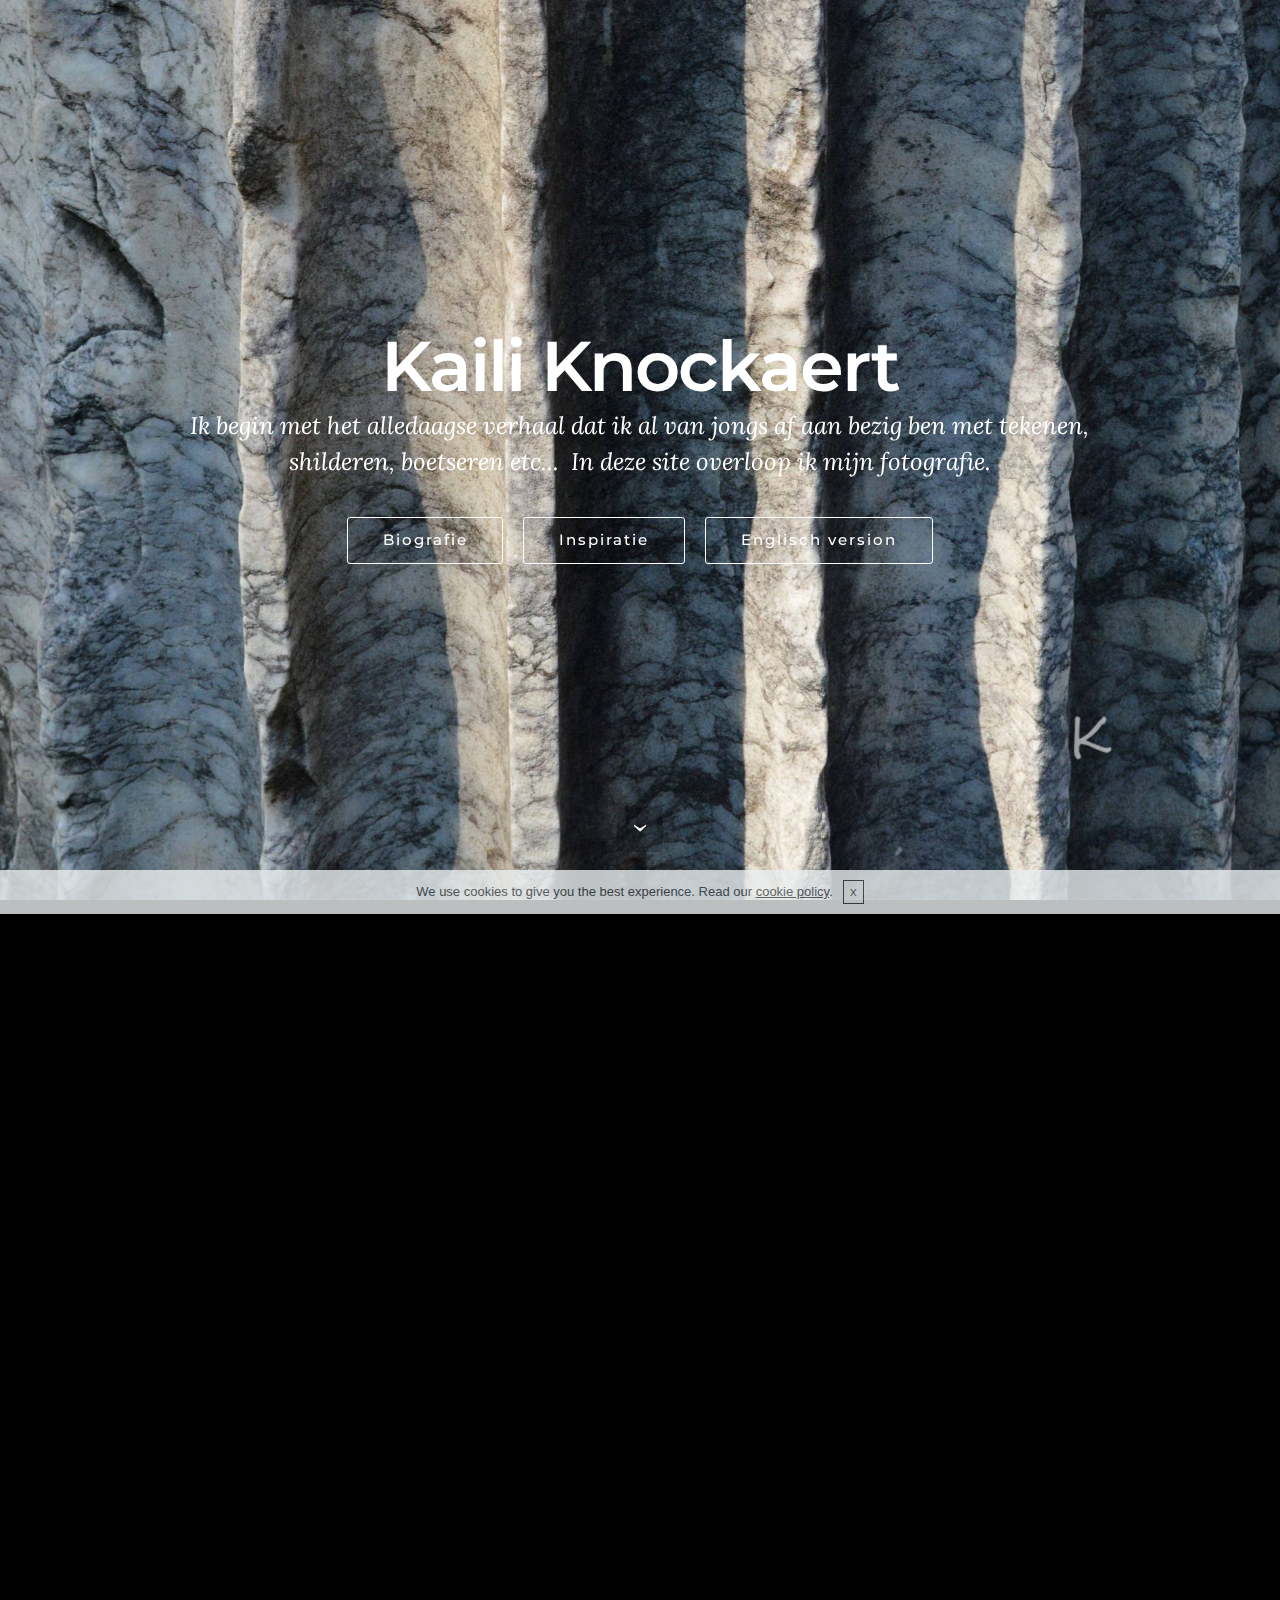
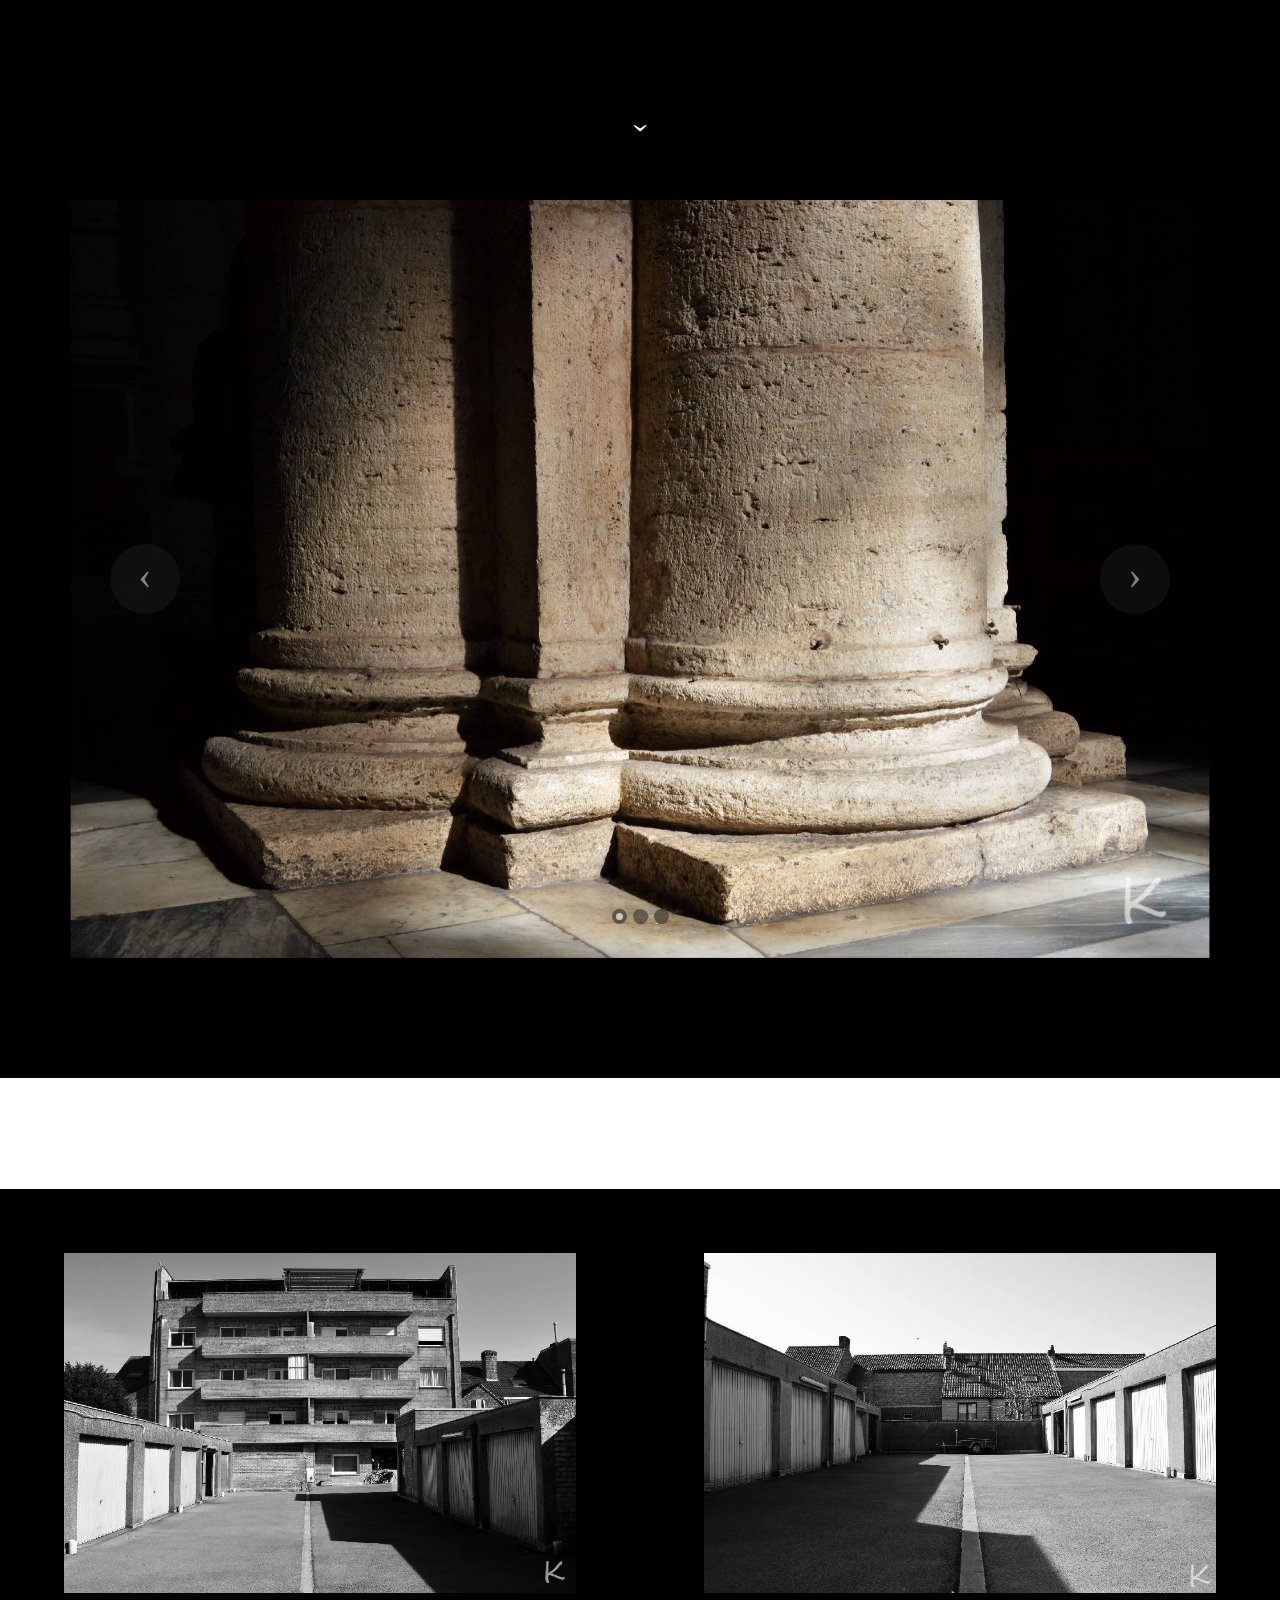
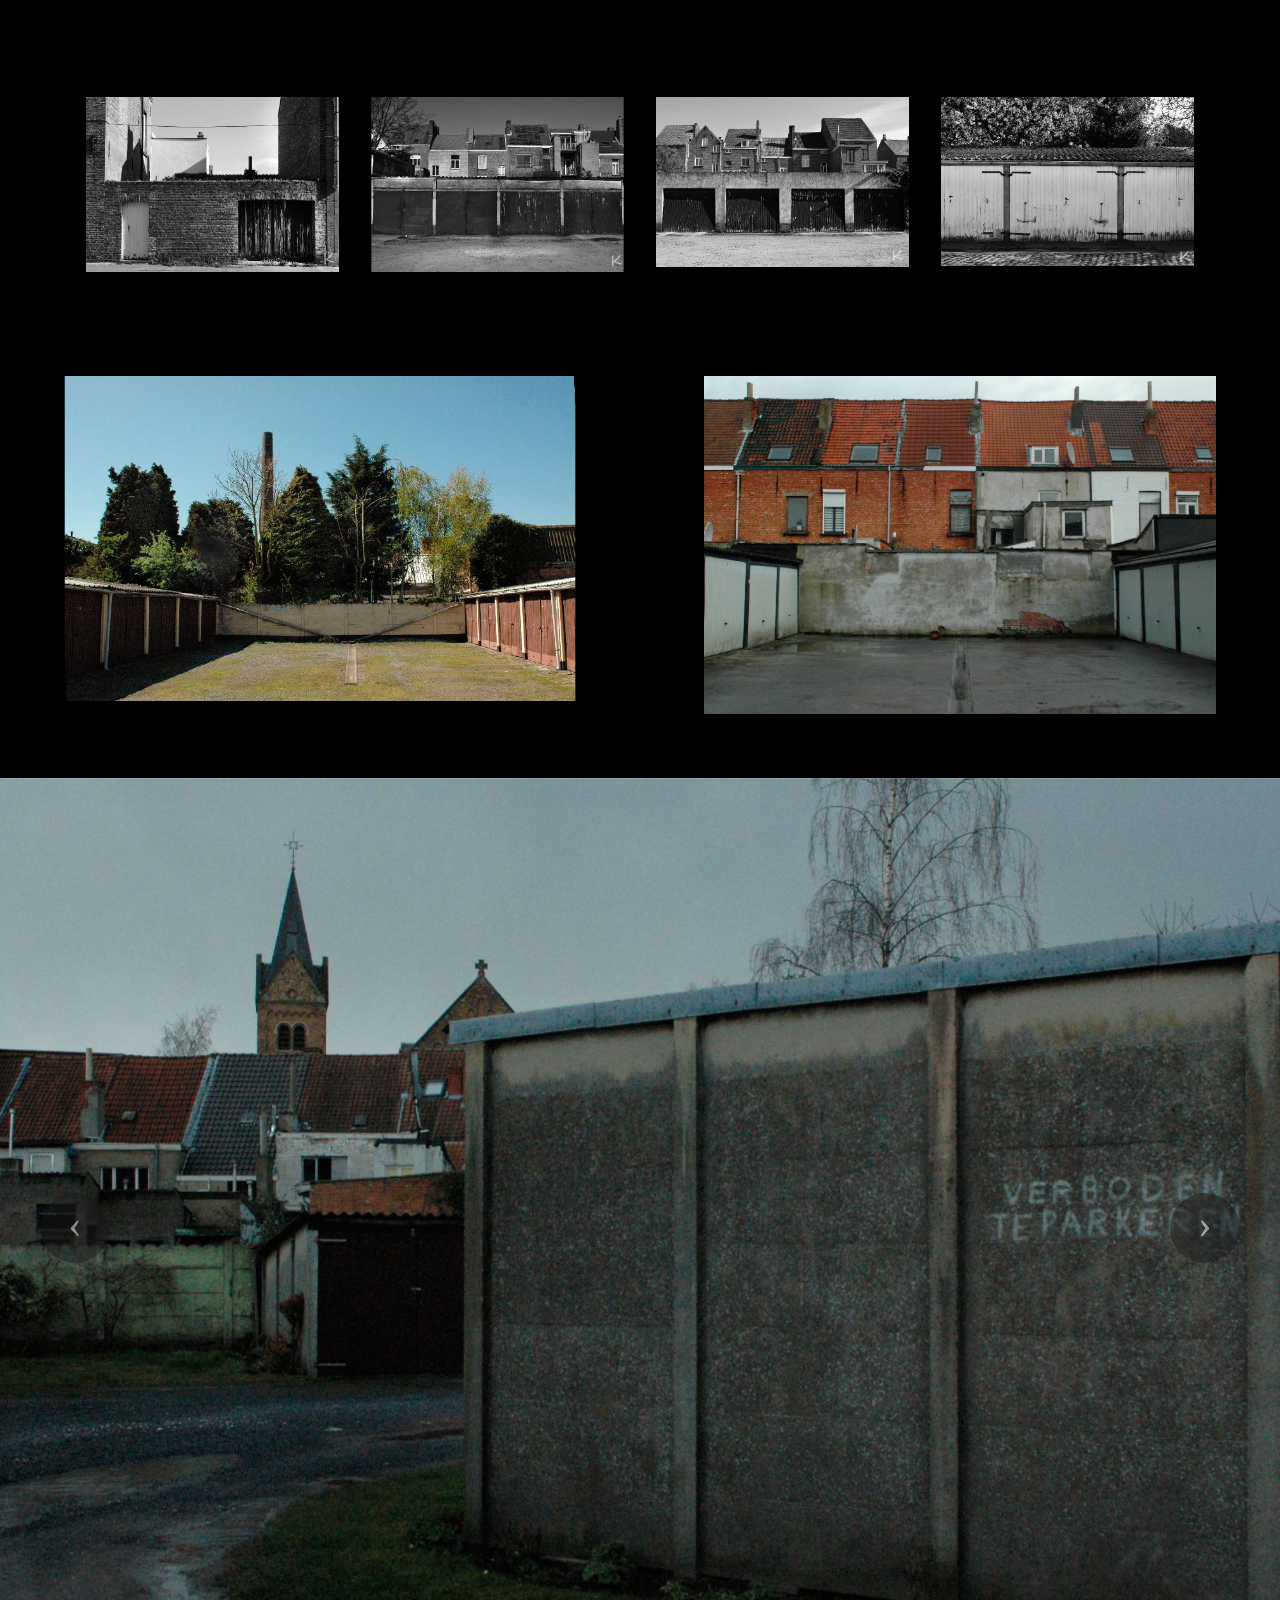
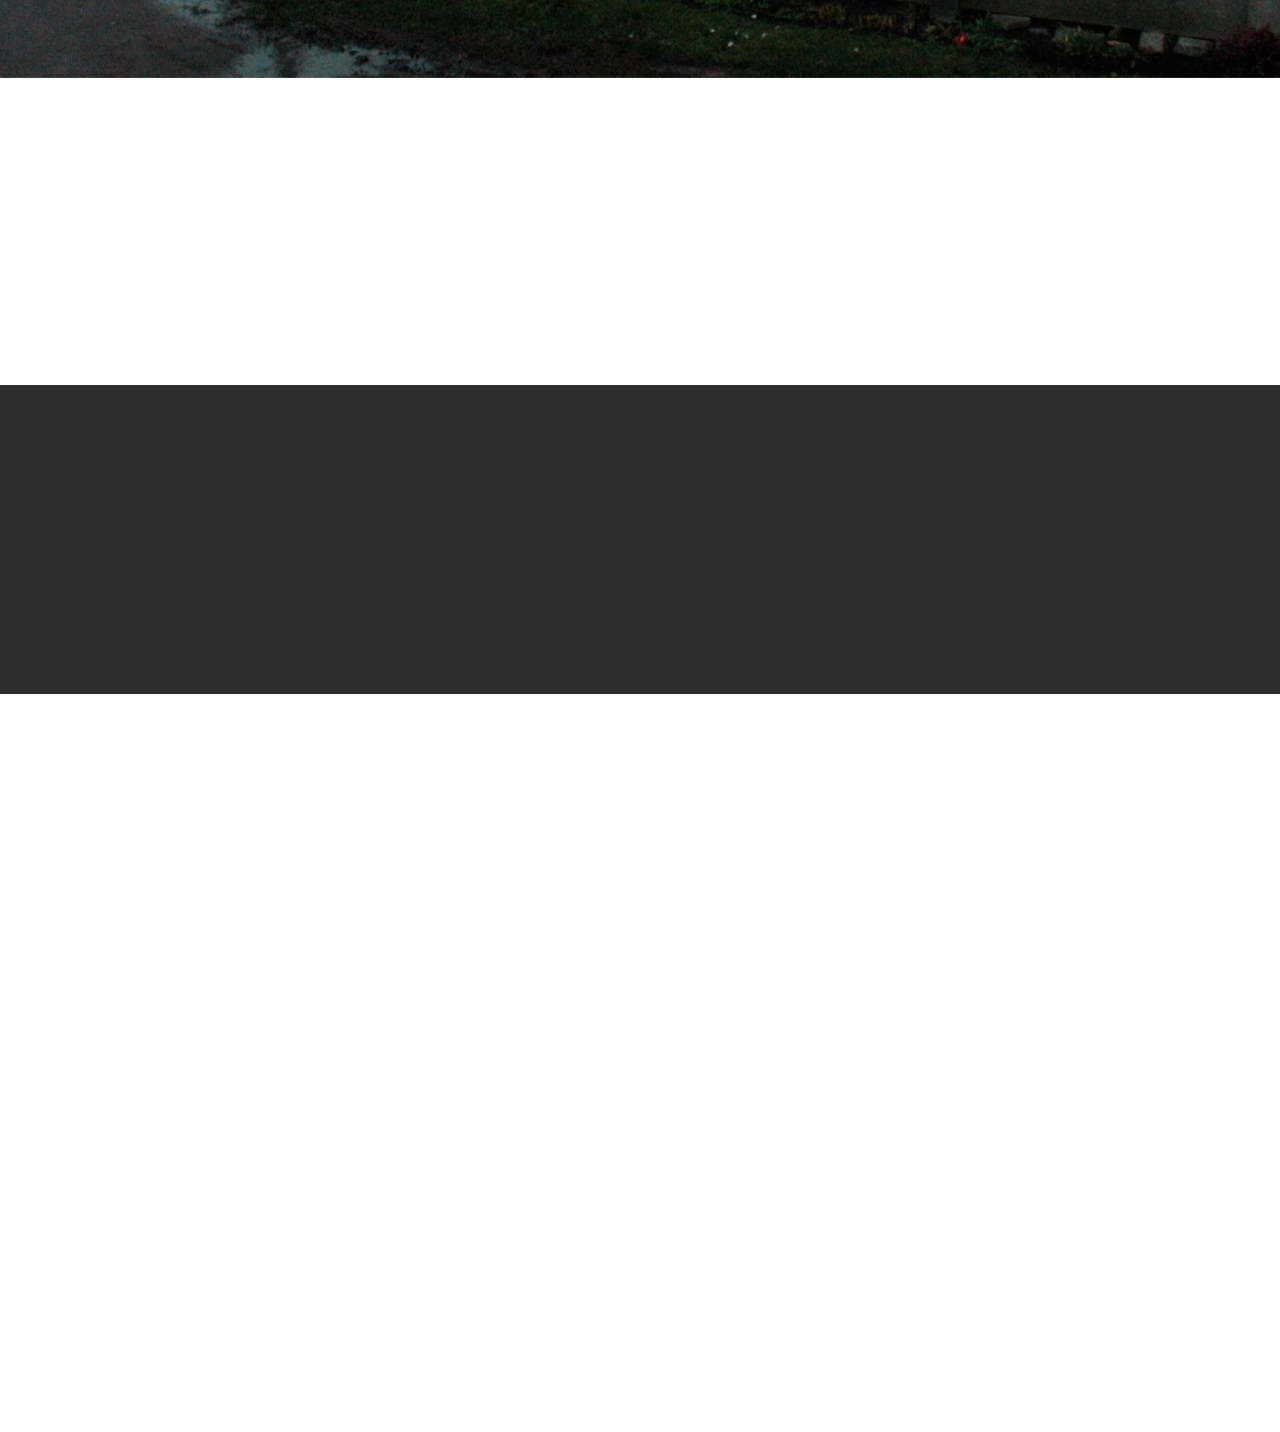
==== commit aea6f591: "create github pages" ====
--- a/indexnl.html
+++ b/indexnl.html
@@ -41,7 +41,7 @@
 <!-- /Google Analytics -->
 
 
-<section class="mbr-section mbr-section-hero mbr-section-full mbr-parallax-background mbr-section-with-arrow" id="header1-2" style="background-image: url(assets/images/rome-2015-079-bewerkt-2000x132976.jpg);">
+<section class="mbr-section mbr-section-hero mbr-section-full mbr-parallax-background mbr-section-with-arrow" id="header1-2" style="background-image: url(assets/images/rome-2015-079-bewerkt-2000x1329115.jpg);">
 
     
 
@@ -63,7 +63,7 @@
 
 </section>
 
-<section class="engine"><a rel="external" href="https://mobirise.com">https://mobirise.com/</a></section><section class="mbr-section mbr-section-hero mbr-section-full mbr-section-with-arrow" id="header5-c" style="background-color: rgb(0, 0, 0);">
+<section class="engine"><a rel="external" href="https://mobirise.com">Web Page Builder</a></section><section class="mbr-section mbr-section-hero mbr-section-full mbr-section-with-arrow" id="header5-c" style="background-color: rgb(0, 0, 0);">
 
     
 
@@ -97,7 +97,7 @@
                         <div class="mbr-table-cell">
                             
                             <div class="container-slide">
-                                <img src="assets/images/rome-2015-258-bewerkt-2000x132957.jpg">
+                                <img src="assets/images/rome-2015-258-bewerkt-2000x132996.jpg">
                                 <div class="row">
                                     <div class="col-md-8 col-md-offset-2 text-xs-center">
                                         
@@ -112,7 +112,7 @@
                         <div class="mbr-table-cell">
                             
                             <div class="container-slide">
-                                <img src="assets/images/rome-2015-195-bewerkt-2000x132958.jpg">
+                                <img src="assets/images/rome-2015-195-bewerkt-2000x132997.jpg">
                                 <div class="row">
                                     <div class="col-md-8 col-md-offset-3 text-xs-right">
                                         
@@ -127,7 +127,7 @@
                         <div class="mbr-table-cell">
                             
                             <div class="container-slide">
-                                <img src="assets/images/rome-2015-141-bewerkt-2000x132959.jpg">
+                                <img src="assets/images/rome-2015-141-bewerkt-2000x132998.jpg">
                                 <div class="row">
                                     <div class="col-md-8 col-md-offset-1">
                                         
@@ -178,7 +178,7 @@
                             
                             
 
-                            <img alt="" src="assets/images/dsc-0147-bewerkt-2000x1330-800x53260.jpg">
+                            <img alt="" src="assets/images/dsc-0147-bewerkt-2000x1330-800x53299.jpg">
                             
                             <span class="icon-focus"></span>
                             
@@ -188,7 +188,7 @@
                             
                             
 
-                            <img alt="" src="assets/images/dsc-0145-bewerkt-2000x1330-800x53261.jpg">
+                            <img alt="" src="assets/images/dsc-0145-bewerkt-2000x1330-800x532100.jpg">
                             
                             <span class="icon-focus"></span>
                             
@@ -210,9 +210,9 @@
                     </ol>
                     <div class="carousel-inner">
                         <div class="carousel-item">
-                            <img alt="" src="assets/images/dsc-0147-bewerkt-2000x133062.jpg">
+                            <img alt="" src="assets/images/dsc-0147-bewerkt-2000x1330101.jpg">
                         </div><div class="carousel-item active">
-                            <img alt="" src="assets/images/dsc-0145-bewerkt-2000x133063.jpg">
+                            <img alt="" src="assets/images/dsc-0145-bewerkt-2000x1330102.jpg">
                         </div>
                     </div>
                     <a class="left carousel-control" role="button" data-slide="prev" href="#lb-gallery4-1u">
@@ -248,7 +248,7 @@
                             
                             
 
-                            <img alt="" src="assets/images/dsc-0108-bewerkt-2000x1381-800x55264.jpg">
+                            <img alt="" src="assets/images/dsc-0108-bewerkt-2000x1381-800x552103.jpg">
                             
                             <span class="icon-focus"></span>
                             
@@ -258,7 +258,7 @@
                             
                             
 
-                            <img alt="" src="assets/images/dsc-0119-bewerkt-2000x1382-800x55265.jpg">
+                            <img alt="" src="assets/images/dsc-0119-bewerkt-2000x1382-800x552104.jpg">
                             
                             <span class="icon-focus"></span>
                             
@@ -268,7 +268,7 @@
                             
                             
 
-                            <img alt="" src="assets/images/dsc-0120-bewerkt-2000x1341-800x53666.jpg">
+                            <img alt="" src="assets/images/dsc-0120-bewerkt-2000x1341-800x536105.jpg">
                             
                             <span class="icon-focus"></span>
                             
@@ -278,7 +278,7 @@
                             
                             
 
-                            <img alt="" src="assets/images/dsc-0057-bewerk-2000x1330-800x53267.jpg">
+                            <img alt="" src="assets/images/dsc-0057-bewerk-2000x1330-800x532106.jpg">
                             
                             <span class="icon-focus"></span>
                             
@@ -300,13 +300,13 @@
                     </ol>
                     <div class="carousel-inner">
                         <div class="carousel-item">
-                            <img alt="" src="assets/images/dsc-0108-bewerkt-2000x138168.jpg">
+                            <img alt="" src="assets/images/dsc-0108-bewerkt-2000x1381107.jpg">
                         </div><div class="carousel-item">
-                            <img alt="" src="assets/images/dsc-0119-bewerkt-2000x138269.jpg">
+                            <img alt="" src="assets/images/dsc-0119-bewerkt-2000x1382108.jpg">
                         </div><div class="carousel-item">
-                            <img alt="" src="assets/images/dsc-0120-bewerkt-2000x134170.jpg">
+                            <img alt="" src="assets/images/dsc-0120-bewerkt-2000x1341109.jpg">
                         </div><div class="carousel-item active">
-                            <img alt="" src="assets/images/dsc-0057-bewerk-2000x133071.jpg">
+                            <img alt="" src="assets/images/dsc-0057-bewerk-2000x1330110.jpg">
                         </div>
                     </div>
                     <a class="left carousel-control" role="button" data-slide="prev" href="#lb-gallery3-1w">
@@ -342,7 +342,7 @@
                             
                             
 
-                            <img alt="" src="assets/images/dsc-7909-bewerkt-2000x1272-800x50872.jpg">
+                            <img alt="" src="assets/images/dsc-7909-bewerkt-2000x1272-800x508111.jpg">
                             
                             <span class="icon-focus"></span>
                             
@@ -352,7 +352,7 @@
                             
                             
 
-                            <img alt="" src="assets/images/photoshop-2000x1321-800x52873.jpg">
+                            <img alt="" src="assets/images/photoshop-2000x1321-800x528112.jpg">
                             
                             <span class="icon-focus"></span>
                             
@@ -374,9 +374,9 @@
                     </ol>
                     <div class="carousel-inner">
                         <div class="carousel-item">
-                            <img alt="" src="assets/images/dsc-7909-bewerkt-2000x127274.jpg">
+                            <img alt="" src="assets/images/dsc-7909-bewerkt-2000x1272113.jpg">
                         </div><div class="carousel-item active">
-                            <img alt="" src="assets/images/photoshop-2000x132175.jpg">
+                            <img alt="" src="assets/images/photoshop-2000x1321114.jpg">
                         </div>
                     </div>
                     <a class="left carousel-control" role="button" data-slide="prev" href="#lb-gallery4-1r">
@@ -404,7 +404,7 @@
             <div>
                 
                 <div class="carousel-inner" role="listbox">
-                    <div class="mbr-section mbr-section-hero carousel-item dark center mbr-section-full active" data-bg-video-slide="false" style="background-image: url(assets/images/photoshop-2000x132977.jpg);">
+                    <div class="mbr-section mbr-section-hero carousel-item dark center mbr-section-full active" data-bg-video-slide="false" style="background-image: url(assets/images/photoshop-2000x1329116.jpg);">
                         <div class="mbr-table-cell">
                             
                             <div class="container-slide container">
@@ -498,7 +498,7 @@
 
                     <form action="https://mobirise.com/" method="post" data-form-title="CONTACT FORM">
 
-                        <input type="hidden" value="shOERUWsqz4XtYASXPAvfCZuRC2xb/VlBTgsSz2p5ZuO6qeVDa/H0YP2MdQIcI0yEIAKNw8yIu6c4QQhpyiXvxpeKC0KopRDtB6Z1XLHlDIBPwqeBBd9jGb4SfQxa9cZ" data-form-email="true">
+                        <input type="hidden" value="vldDKtpKpvyZCvrfKvMK9/4yw7BhGD9coWTngFYEgxu3/d+558n/tGdZP4/mnYFmgae8f/gz9M5bYn794qDXEOium6B9NYQC66pQY1BDjWBAK6dW6fbCcrRVO7UjEhrI" data-form-email="true">
 
                         <div class="row row-sm-offset">
 
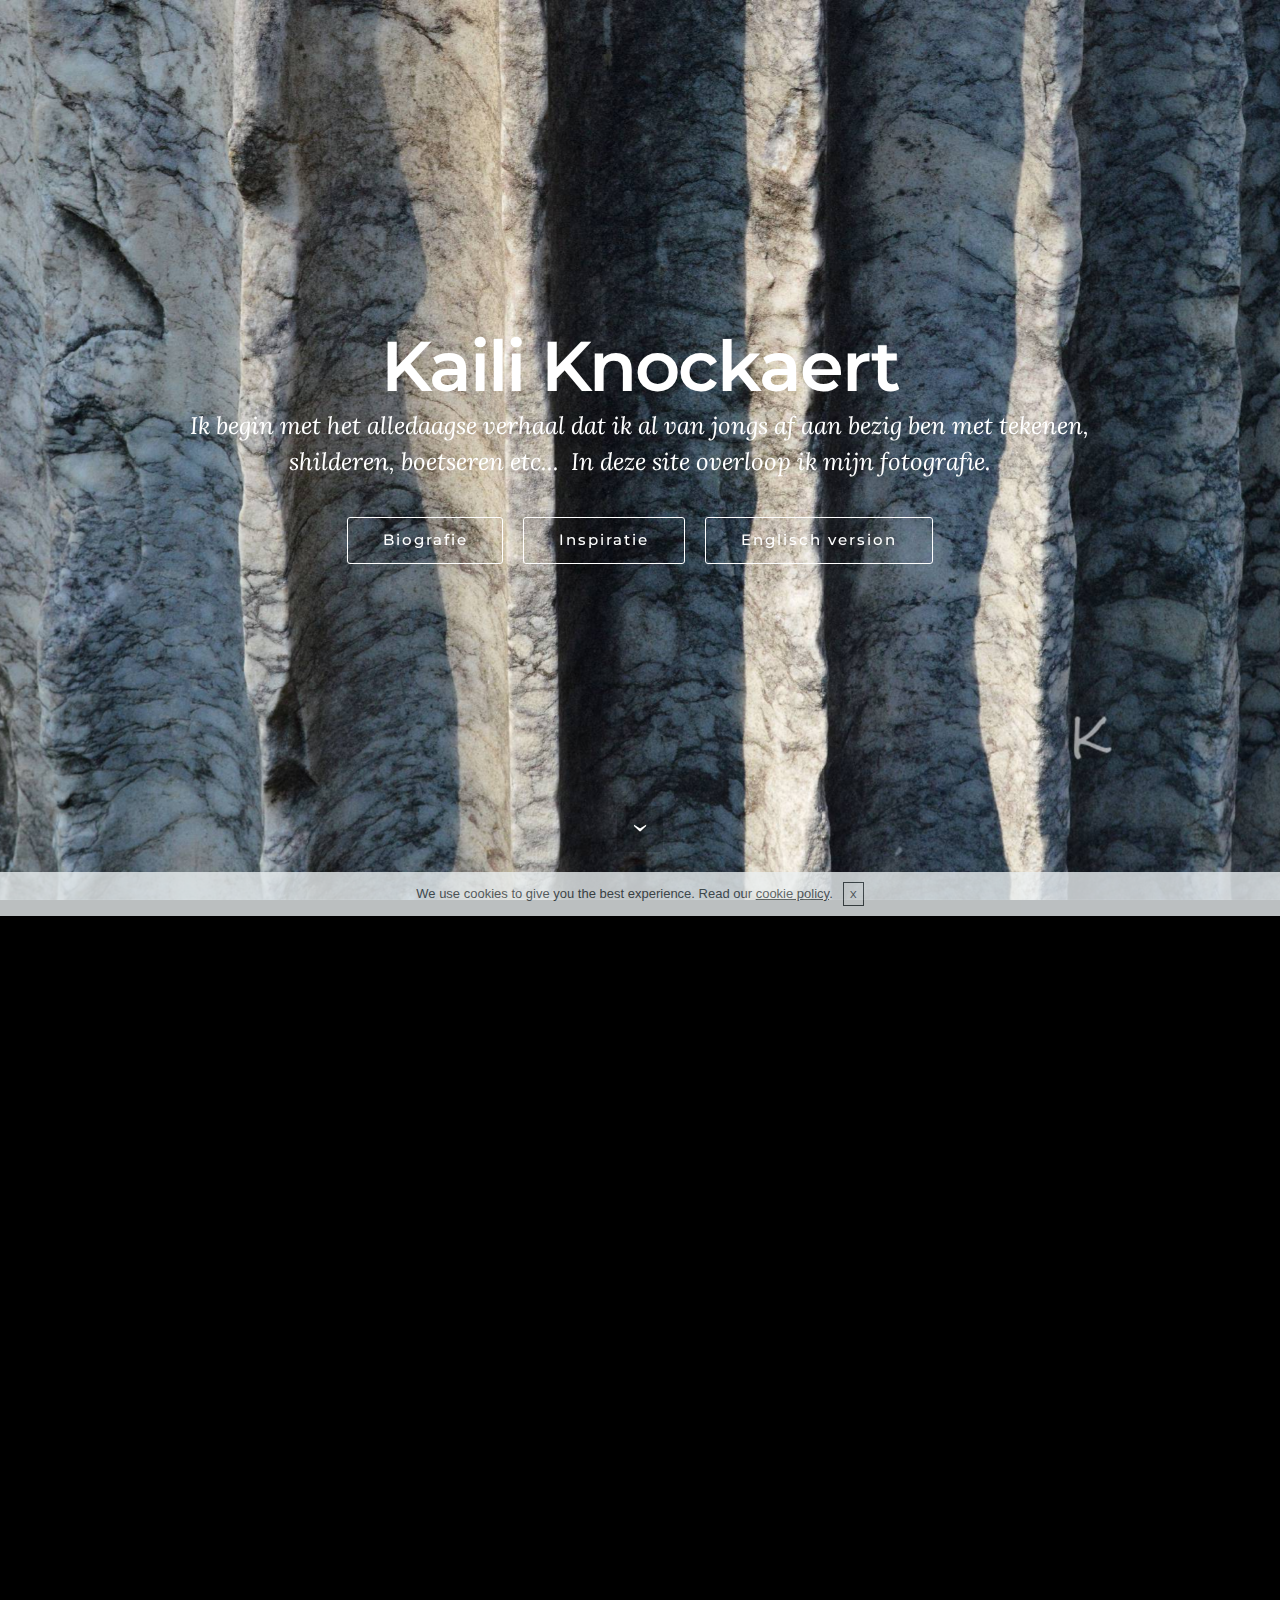
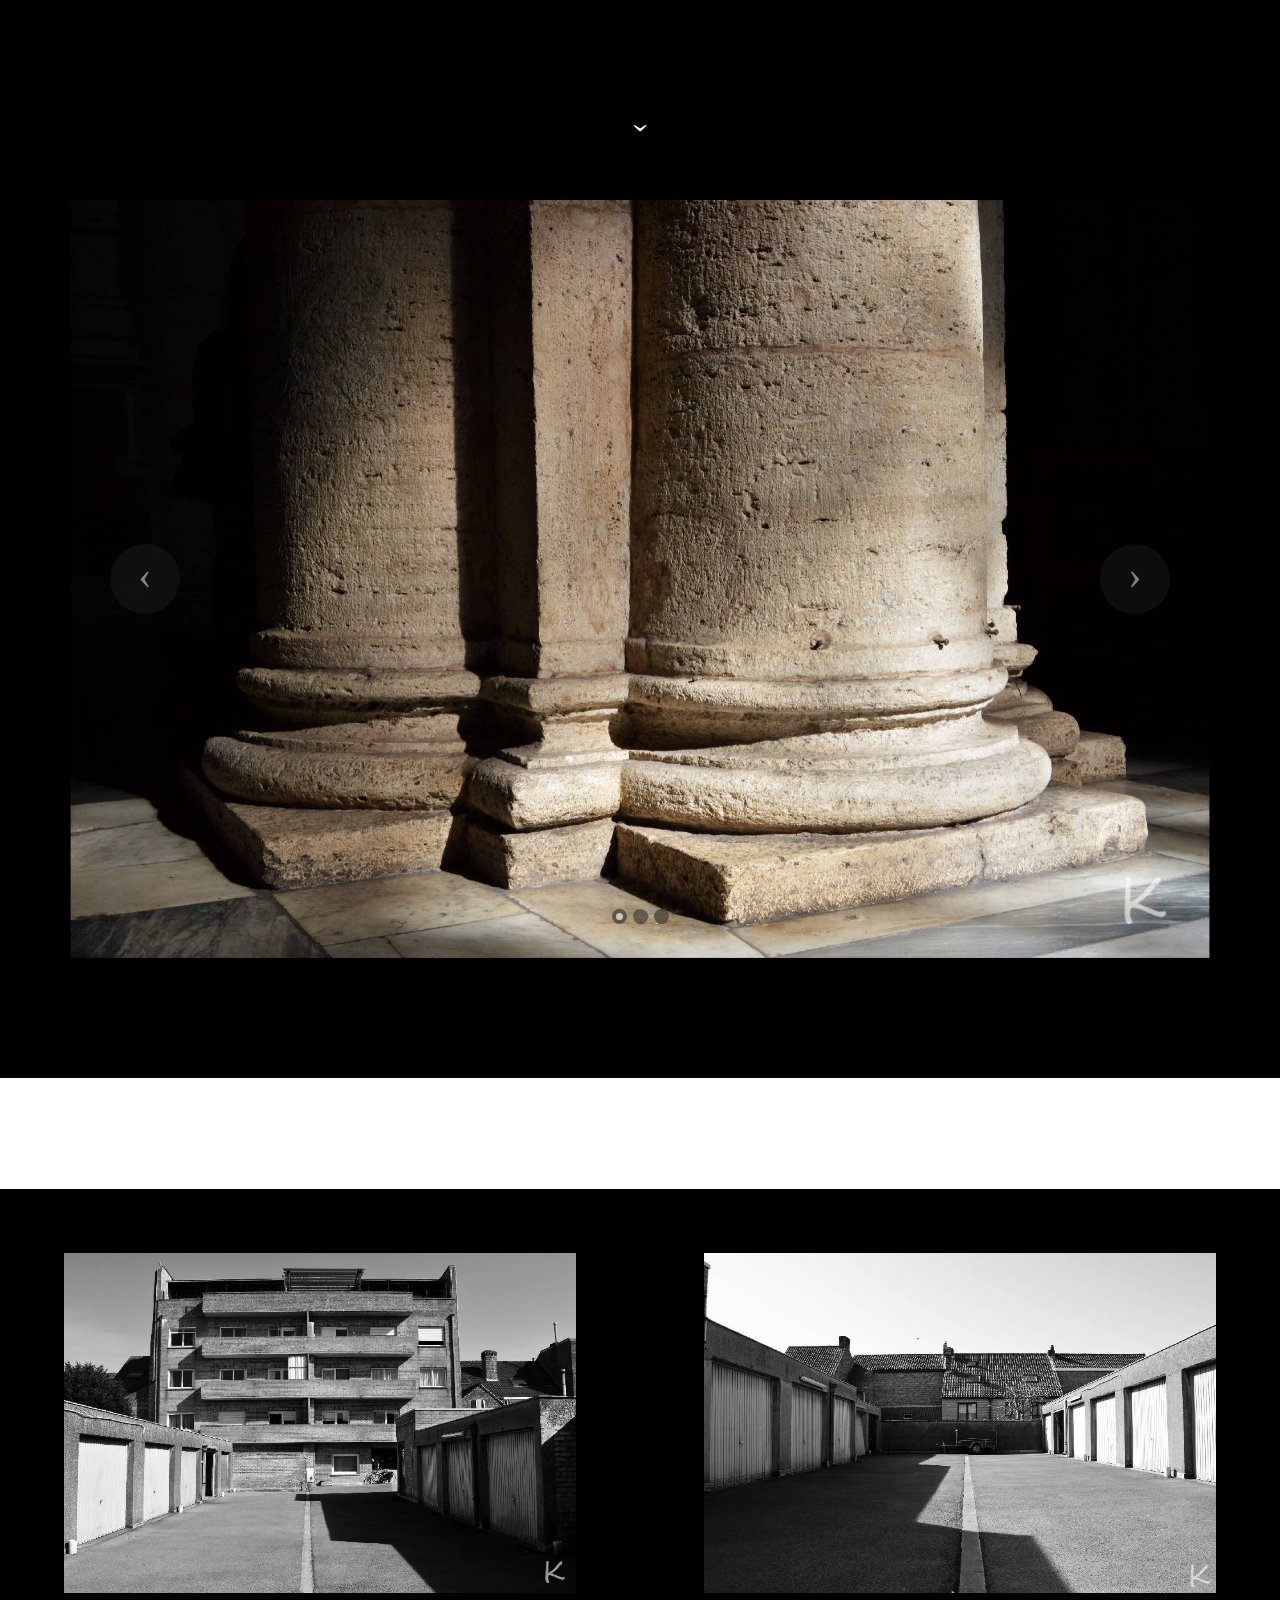
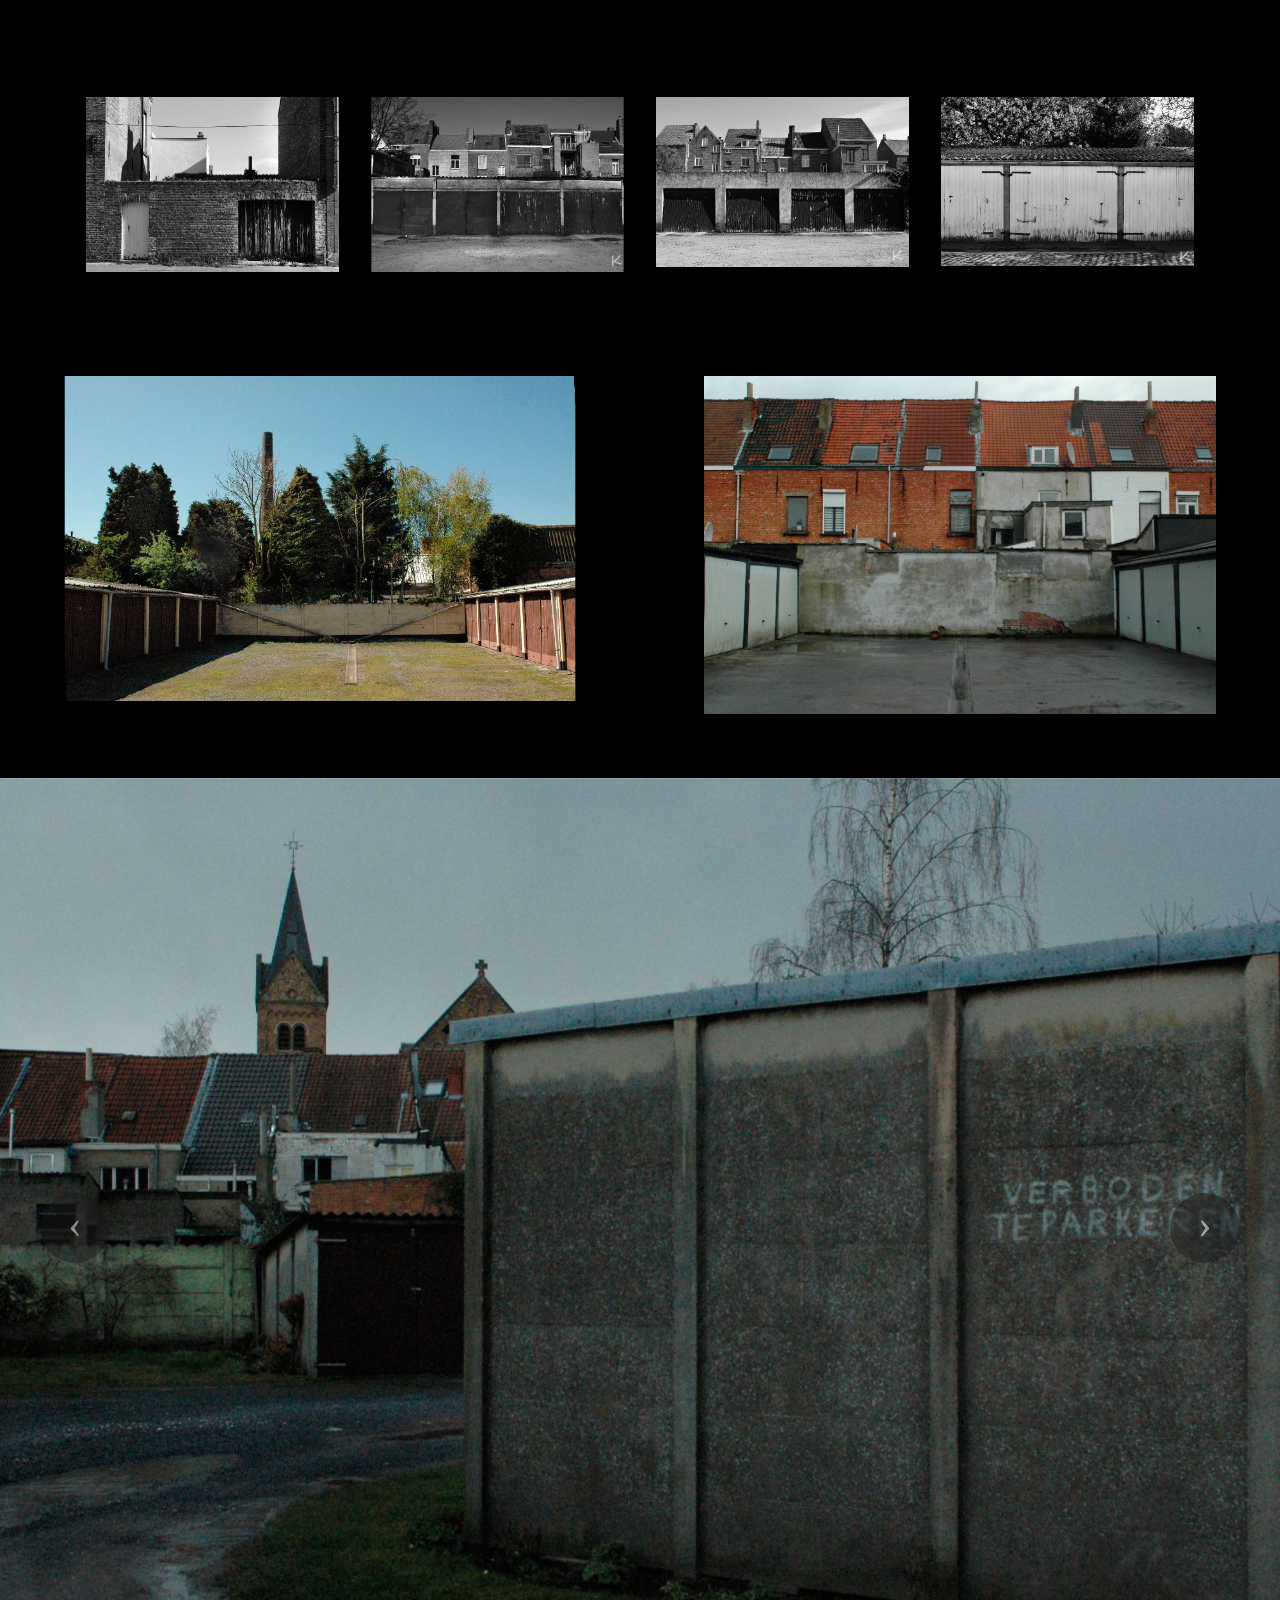
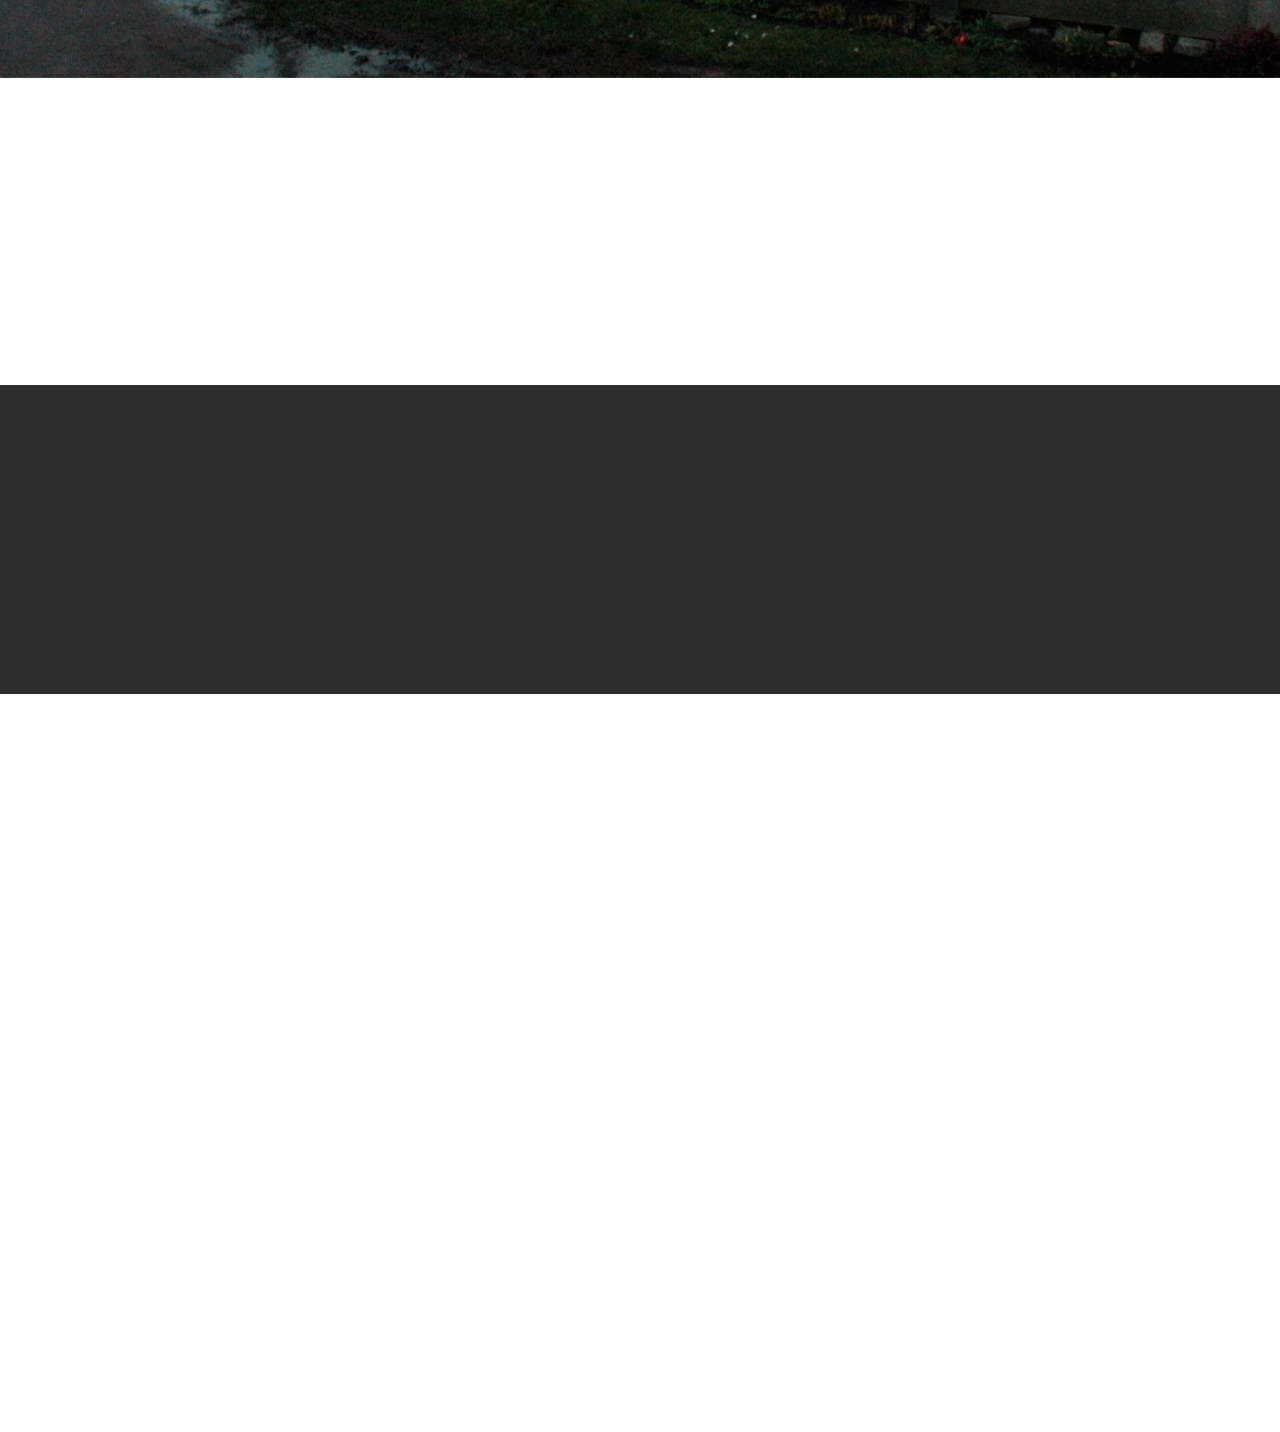
==== commit c2a9935e: "create github pages" ====
--- a/indexnl.html
+++ b/indexnl.html
@@ -41,7 +41,7 @@
 <!-- /Google Analytics -->
 
 
-<section class="mbr-section mbr-section-hero mbr-section-full mbr-parallax-background mbr-section-with-arrow" id="header1-2" style="background-image: url(assets/images/rome-2015-079-bewerkt-2000x1329115.jpg);">
+<section class="mbr-section mbr-section-hero mbr-section-full mbr-parallax-background mbr-section-with-arrow" id="header1-2" style="background-image: url(assets/images/rome-2015-079-bewerkt-2000x1329154.jpg);">
 
     
 
@@ -63,7 +63,7 @@
 
 </section>
 
-<section class="engine"><a rel="external" href="https://mobirise.com">Web Page Builder</a></section><section class="mbr-section mbr-section-hero mbr-section-full mbr-section-with-arrow" id="header5-c" style="background-color: rgb(0, 0, 0);">
+<section class="engine"><a rel="external" href="https://mobirise.com">Mobirise Web Builder</a></section><section class="mbr-section mbr-section-hero mbr-section-full mbr-section-with-arrow" id="header5-c" style="background-color: rgb(0, 0, 0);">
 
     
 
@@ -97,7 +97,7 @@
                         <div class="mbr-table-cell">
                             
                             <div class="container-slide">
-                                <img src="assets/images/rome-2015-258-bewerkt-2000x132996.jpg">
+                                <img src="assets/images/rome-2015-258-bewerkt-2000x1329135.jpg">
                                 <div class="row">
                                     <div class="col-md-8 col-md-offset-2 text-xs-center">
                                         
@@ -112,7 +112,7 @@
                         <div class="mbr-table-cell">
                             
                             <div class="container-slide">
-                                <img src="assets/images/rome-2015-195-bewerkt-2000x132997.jpg">
+                                <img src="assets/images/rome-2015-195-bewerkt-2000x1329136.jpg">
                                 <div class="row">
                                     <div class="col-md-8 col-md-offset-3 text-xs-right">
                                         
@@ -127,7 +127,7 @@
                         <div class="mbr-table-cell">
                             
                             <div class="container-slide">
-                                <img src="assets/images/rome-2015-141-bewerkt-2000x132998.jpg">
+                                <img src="assets/images/rome-2015-141-bewerkt-2000x1329137.jpg">
                                 <div class="row">
                                     <div class="col-md-8 col-md-offset-1">
                                         
@@ -178,7 +178,7 @@
                             
                             
 
-                            <img alt="" src="assets/images/dsc-0147-bewerkt-2000x1330-800x53299.jpg">
+                            <img alt="" src="assets/images/dsc-0147-bewerkt-2000x1330-800x532138.jpg">
                             
                             <span class="icon-focus"></span>
                             
@@ -188,7 +188,7 @@
                             
                             
 
-                            <img alt="" src="assets/images/dsc-0145-bewerkt-2000x1330-800x532100.jpg">
+                            <img alt="" src="assets/images/dsc-0145-bewerkt-2000x1330-800x532139.jpg">
                             
                             <span class="icon-focus"></span>
                             
@@ -210,9 +210,9 @@
                     </ol>
                     <div class="carousel-inner">
                         <div class="carousel-item">
-                            <img alt="" src="assets/images/dsc-0147-bewerkt-2000x1330101.jpg">
+                            <img alt="" src="assets/images/dsc-0147-bewerkt-2000x1330140.jpg">
                         </div><div class="carousel-item active">
-                            <img alt="" src="assets/images/dsc-0145-bewerkt-2000x1330102.jpg">
+                            <img alt="" src="assets/images/dsc-0145-bewerkt-2000x1330141.jpg">
                         </div>
                     </div>
                     <a class="left carousel-control" role="button" data-slide="prev" href="#lb-gallery4-1u">
@@ -248,7 +248,7 @@
                             
                             
 
-                            <img alt="" src="assets/images/dsc-0108-bewerkt-2000x1381-800x552103.jpg">
+                            <img alt="" src="assets/images/dsc-0108-bewerkt-2000x1381-800x552142.jpg">
                             
                             <span class="icon-focus"></span>
                             
@@ -258,7 +258,7 @@
                             
                             
 
-                            <img alt="" src="assets/images/dsc-0119-bewerkt-2000x1382-800x552104.jpg">
+                            <img alt="" src="assets/images/dsc-0119-bewerkt-2000x1382-800x552143.jpg">
                             
                             <span class="icon-focus"></span>
                             
@@ -268,7 +268,7 @@
                             
                             
 
-                            <img alt="" src="assets/images/dsc-0120-bewerkt-2000x1341-800x536105.jpg">
+                            <img alt="" src="assets/images/dsc-0120-bewerkt-2000x1341-800x536144.jpg">
                             
                             <span class="icon-focus"></span>
                             
@@ -278,7 +278,7 @@
                             
                             
 
-                            <img alt="" src="assets/images/dsc-0057-bewerk-2000x1330-800x532106.jpg">
+                            <img alt="" src="assets/images/dsc-0057-bewerk-2000x1330-800x532145.jpg">
                             
                             <span class="icon-focus"></span>
                             
@@ -300,13 +300,13 @@
                     </ol>
                     <div class="carousel-inner">
                         <div class="carousel-item">
-                            <img alt="" src="assets/images/dsc-0108-bewerkt-2000x1381107.jpg">
+                            <img alt="" src="assets/images/dsc-0108-bewerkt-2000x1381146.jpg">
                         </div><div class="carousel-item">
-                            <img alt="" src="assets/images/dsc-0119-bewerkt-2000x1382108.jpg">
+                            <img alt="" src="assets/images/dsc-0119-bewerkt-2000x1382147.jpg">
                         </div><div class="carousel-item">
-                            <img alt="" src="assets/images/dsc-0120-bewerkt-2000x1341109.jpg">
+                            <img alt="" src="assets/images/dsc-0120-bewerkt-2000x1341148.jpg">
                         </div><div class="carousel-item active">
-                            <img alt="" src="assets/images/dsc-0057-bewerk-2000x1330110.jpg">
+                            <img alt="" src="assets/images/dsc-0057-bewerk-2000x1330149.jpg">
                         </div>
                     </div>
                     <a class="left carousel-control" role="button" data-slide="prev" href="#lb-gallery3-1w">
@@ -342,7 +342,7 @@
                             
                             
 
-                            <img alt="" src="assets/images/dsc-7909-bewerkt-2000x1272-800x508111.jpg">
+                            <img alt="" src="assets/images/dsc-7909-bewerkt-2000x1272-800x508150.jpg">
                             
                             <span class="icon-focus"></span>
                             
@@ -352,7 +352,7 @@
                             
                             
 
-                            <img alt="" src="assets/images/photoshop-2000x1321-800x528112.jpg">
+                            <img alt="" src="assets/images/photoshop-2000x1321-800x528151.jpg">
                             
                             <span class="icon-focus"></span>
                             
@@ -374,9 +374,9 @@
                     </ol>
                     <div class="carousel-inner">
                         <div class="carousel-item">
-                            <img alt="" src="assets/images/dsc-7909-bewerkt-2000x1272113.jpg">
+                            <img alt="" src="assets/images/dsc-7909-bewerkt-2000x1272152.jpg">
                         </div><div class="carousel-item active">
-                            <img alt="" src="assets/images/photoshop-2000x1321114.jpg">
+                            <img alt="" src="assets/images/photoshop-2000x1321153.jpg">
                         </div>
                     </div>
                     <a class="left carousel-control" role="button" data-slide="prev" href="#lb-gallery4-1r">
@@ -404,7 +404,7 @@
             <div>
                 
                 <div class="carousel-inner" role="listbox">
-                    <div class="mbr-section mbr-section-hero carousel-item dark center mbr-section-full active" data-bg-video-slide="false" style="background-image: url(assets/images/photoshop-2000x1329116.jpg);">
+                    <div class="mbr-section mbr-section-hero carousel-item dark center mbr-section-full active" data-bg-video-slide="false" style="background-image: url(assets/images/photoshop-2000x1329155.jpg);">
                         <div class="mbr-table-cell">
                             
                             <div class="container-slide container">
@@ -498,7 +498,7 @@
 
                     <form action="https://mobirise.com/" method="post" data-form-title="CONTACT FORM">
 
-                        <input type="hidden" value="vldDKtpKpvyZCvrfKvMK9/4yw7BhGD9coWTngFYEgxu3/d+558n/tGdZP4/mnYFmgae8f/gz9M5bYn794qDXEOium6B9NYQC66pQY1BDjWBAK6dW6fbCcrRVO7UjEhrI" data-form-email="true">
+                        <input type="hidden" value="kVmyegsrodbllEueXQOMBVFIXKhD3x49kQIPRBLQwvMsnSBCes3JfQ2Cv8NLzbtaNfGYAigoOFNH6QO1jRmvkrPkw1QILHsN0DS5KW4qMGm3Dwe9d9d+89tMdzxmQM/U" data-form-email="true">
 
                         <div class="row row-sm-offset">
 
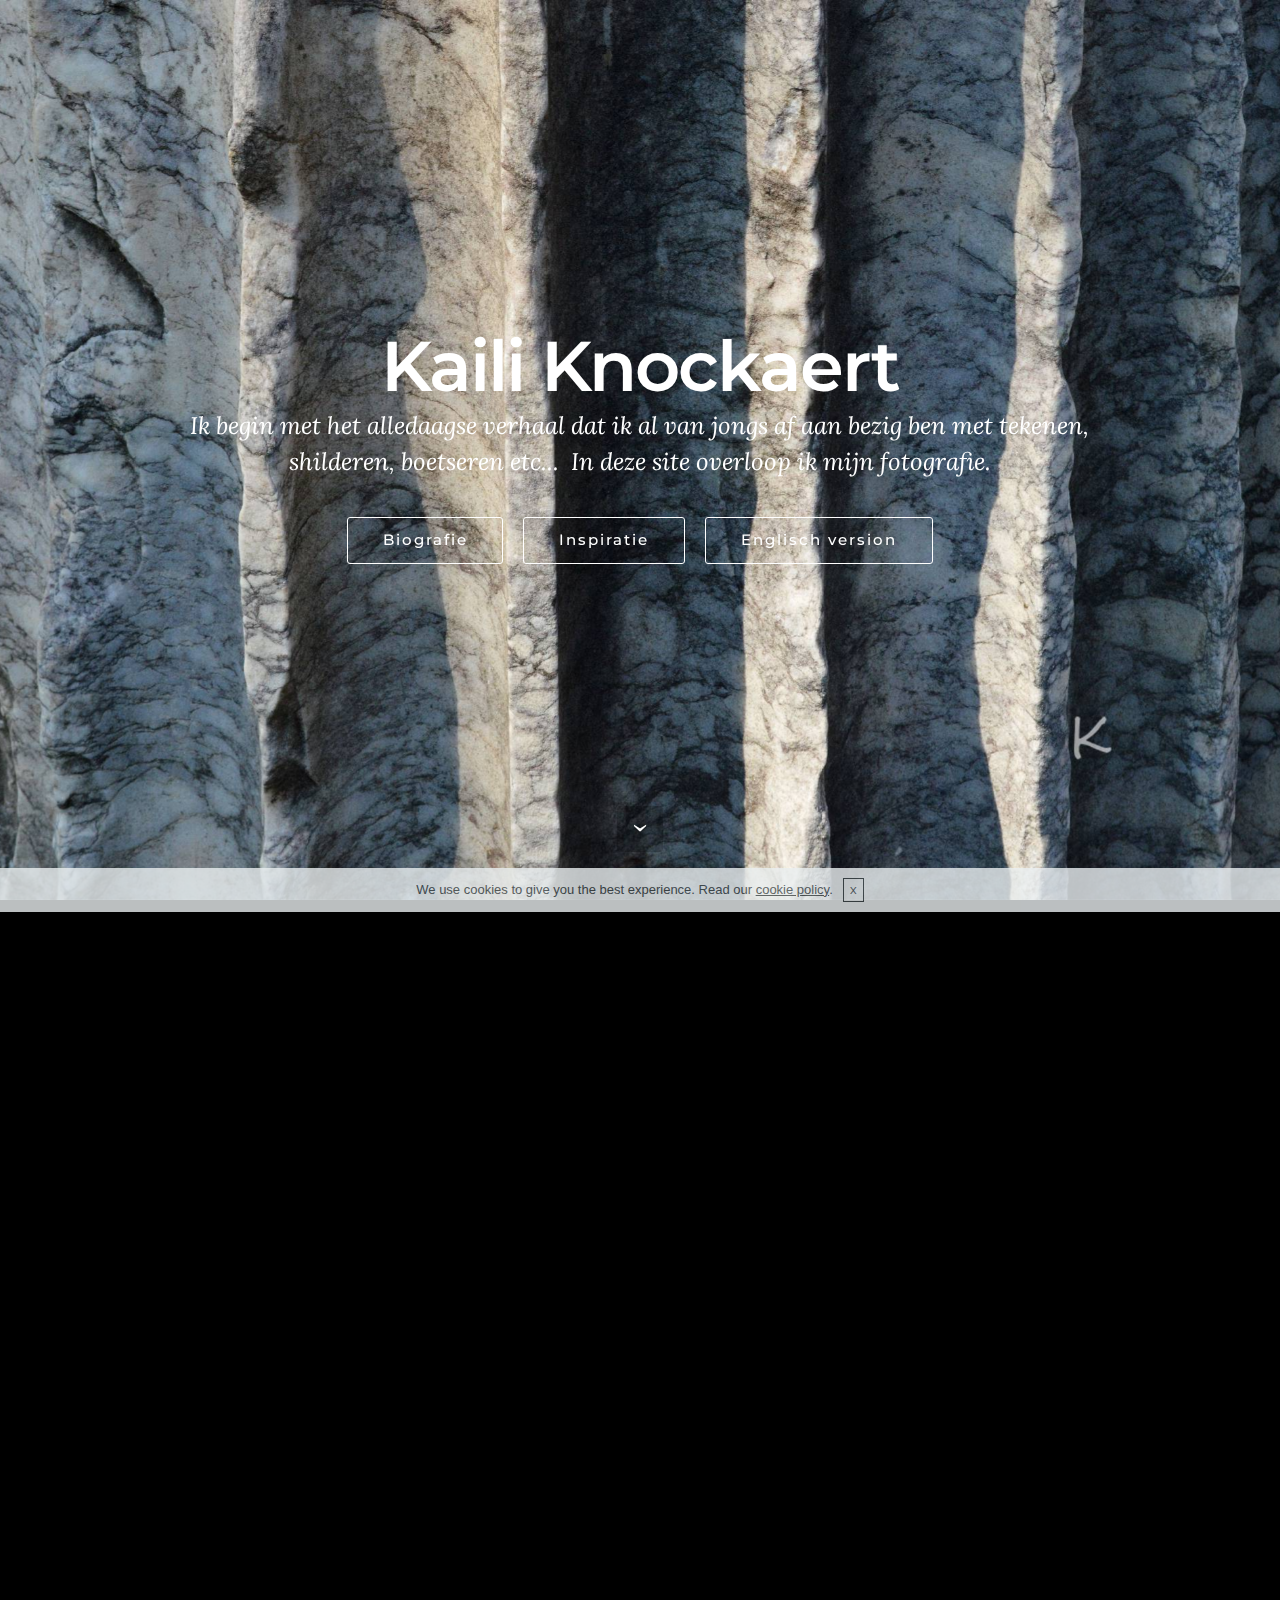
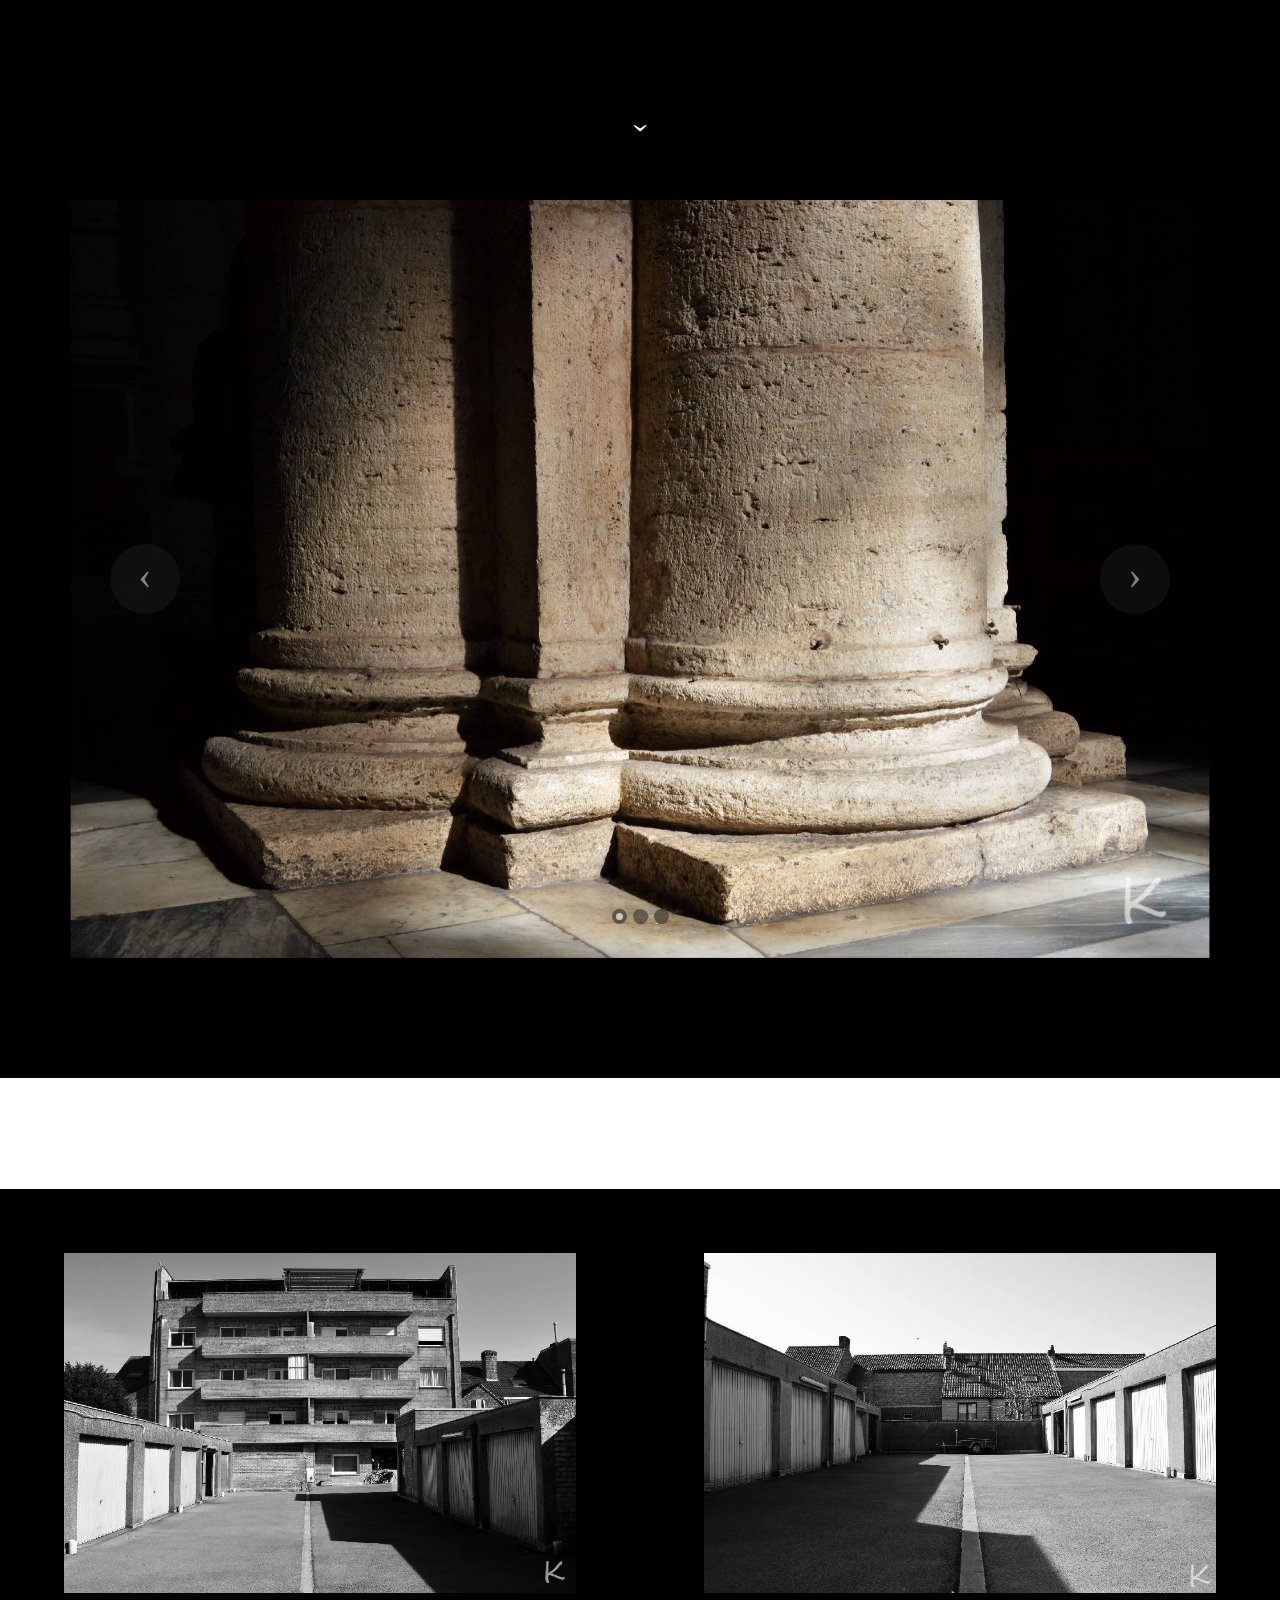
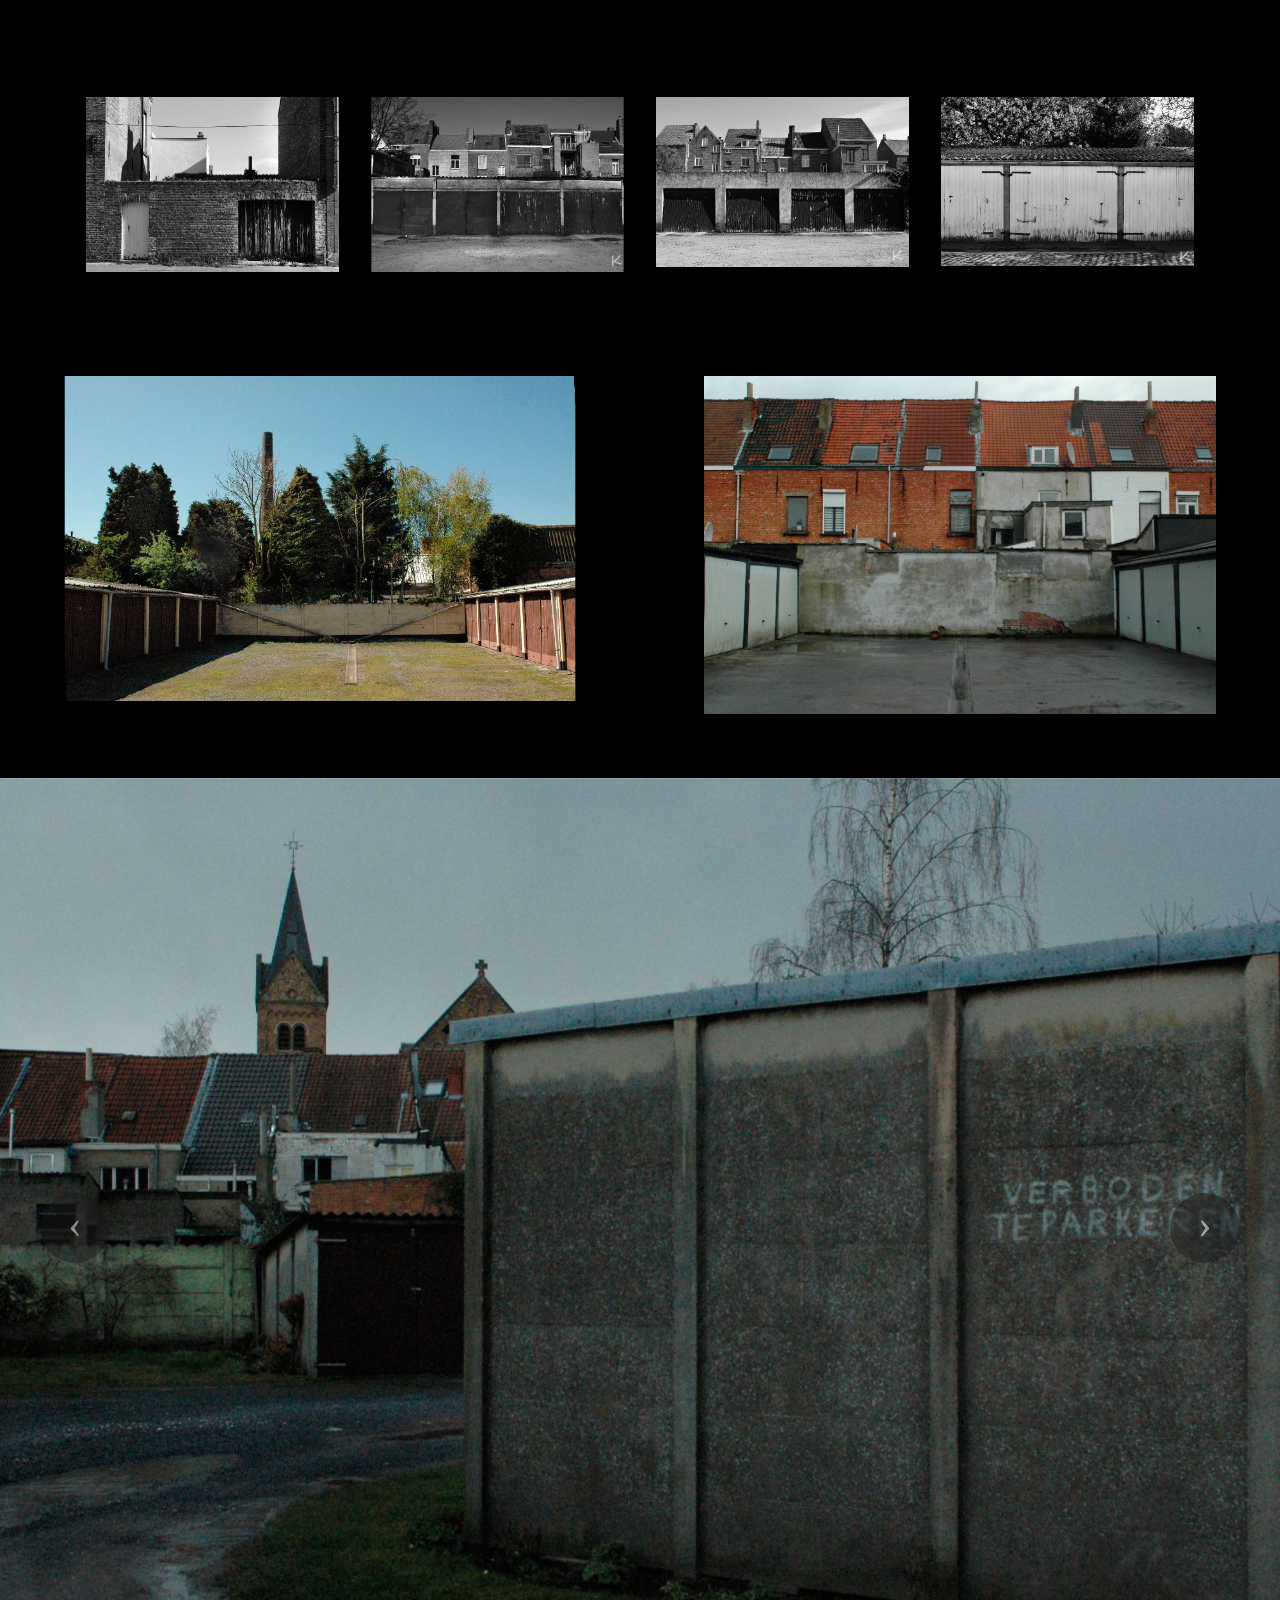
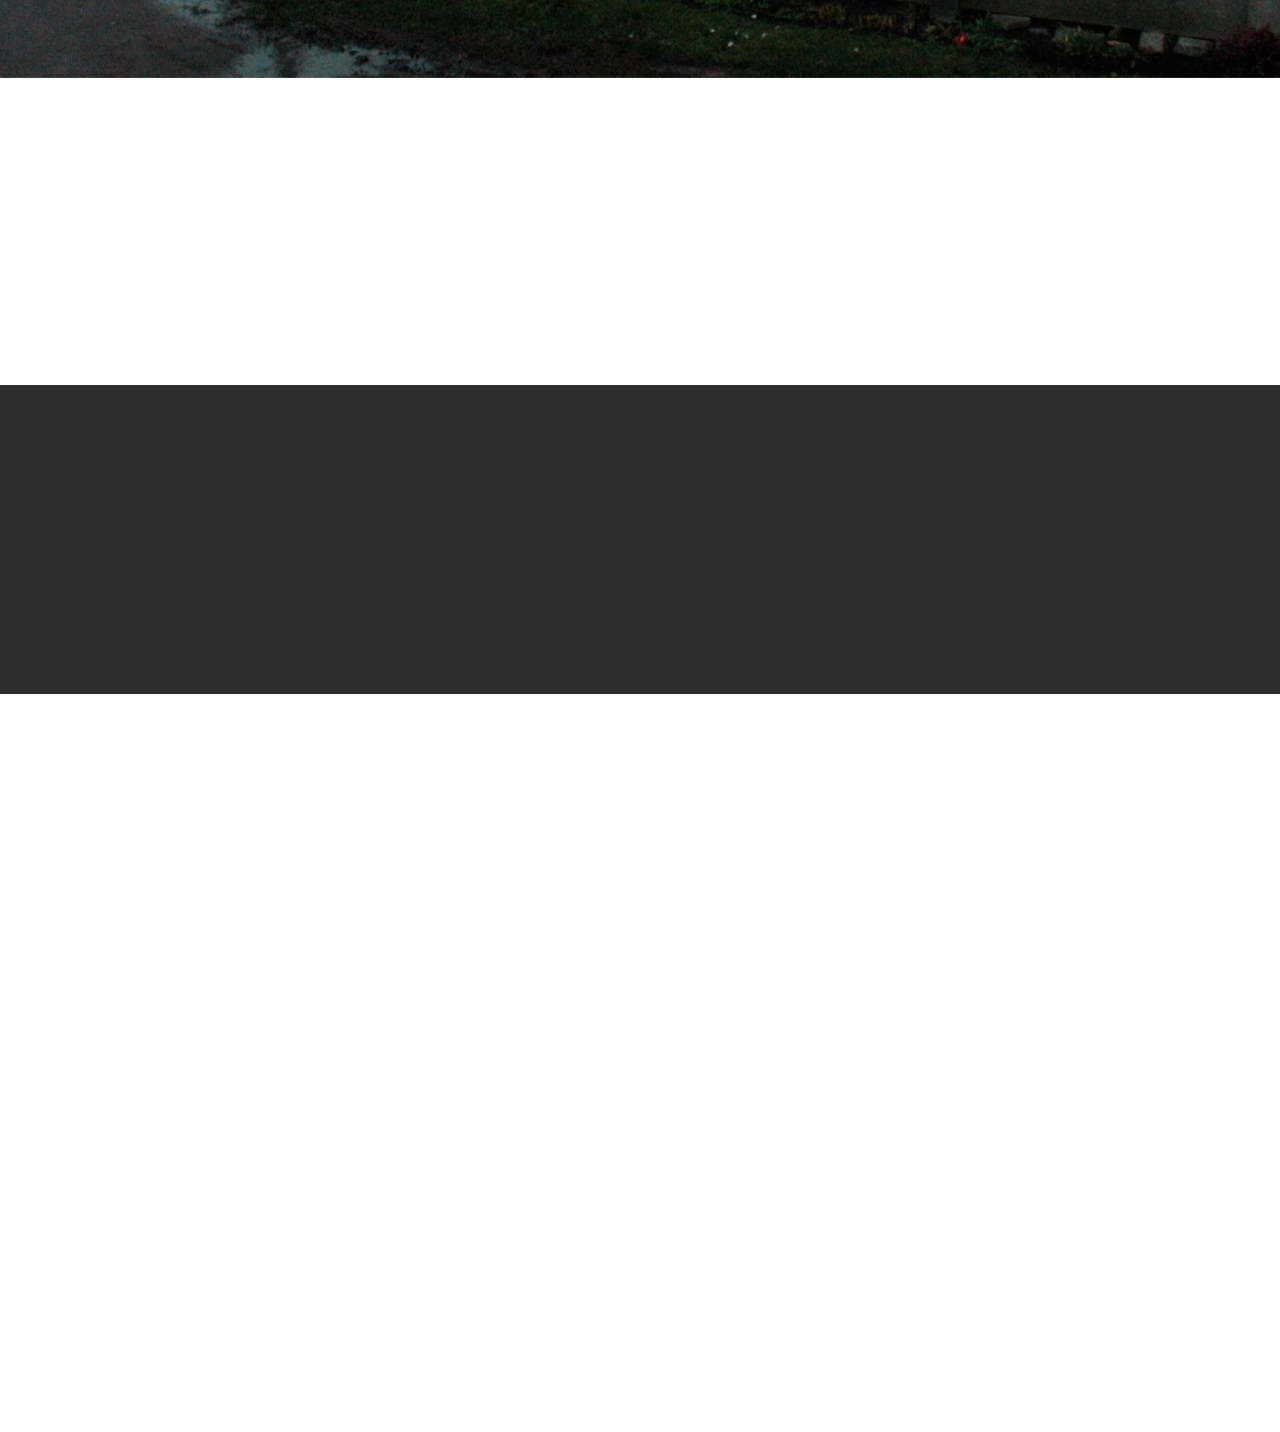
==== commit c921cc6c: "create github pages" ====
--- a/indexnl.html
+++ b/indexnl.html
@@ -41,7 +41,7 @@
 <!-- /Google Analytics -->
 
 
-<section class="mbr-section mbr-section-hero mbr-section-full mbr-parallax-background mbr-section-with-arrow" id="header1-2" style="background-image: url(assets/images/rome-2015-079-bewerkt-2000x1329154.jpg);">
+<section class="mbr-section mbr-section-hero mbr-section-full mbr-parallax-background mbr-section-with-arrow" id="header1-2" style="background-image: url(assets/images/rome-2015-079-bewerkt-2000x1329193.jpg);">
 
     
 
@@ -63,7 +63,7 @@
 
 </section>
 
-<section class="engine"><a rel="external" href="https://mobirise.com">Mobirise Web Builder</a></section><section class="mbr-section mbr-section-hero mbr-section-full mbr-section-with-arrow" id="header5-c" style="background-color: rgb(0, 0, 0);">
+<section class="engine"><a rel="external" href="https://mobirise.com">Mobirise Web Site Builder</a></section><section class="mbr-section mbr-section-hero mbr-section-full mbr-section-with-arrow" id="header5-c" style="background-color: rgb(0, 0, 0);">
 
     
 
@@ -97,7 +97,7 @@
                         <div class="mbr-table-cell">
                             
                             <div class="container-slide">
-                                <img src="assets/images/rome-2015-258-bewerkt-2000x1329135.jpg">
+                                <img src="assets/images/rome-2015-258-bewerkt-2000x1329174.jpg">
                                 <div class="row">
                                     <div class="col-md-8 col-md-offset-2 text-xs-center">
                                         
@@ -112,7 +112,7 @@
                         <div class="mbr-table-cell">
                             
                             <div class="container-slide">
-                                <img src="assets/images/rome-2015-195-bewerkt-2000x1329136.jpg">
+                                <img src="assets/images/rome-2015-195-bewerkt-2000x1329175.jpg">
                                 <div class="row">
                                     <div class="col-md-8 col-md-offset-3 text-xs-right">
                                         
@@ -127,7 +127,7 @@
                         <div class="mbr-table-cell">
                             
                             <div class="container-slide">
-                                <img src="assets/images/rome-2015-141-bewerkt-2000x1329137.jpg">
+                                <img src="assets/images/rome-2015-141-bewerkt-2000x1329176.jpg">
                                 <div class="row">
                                     <div class="col-md-8 col-md-offset-1">
                                         
@@ -178,7 +178,7 @@
                             
                             
 
-                            <img alt="" src="assets/images/dsc-0147-bewerkt-2000x1330-800x532138.jpg">
+                            <img alt="" src="assets/images/dsc-0147-bewerkt-2000x1330-800x532177.jpg">
                             
                             <span class="icon-focus"></span>
                             
@@ -188,7 +188,7 @@
                             
                             
 
-                            <img alt="" src="assets/images/dsc-0145-bewerkt-2000x1330-800x532139.jpg">
+                            <img alt="" src="assets/images/dsc-0145-bewerkt-2000x1330-800x532178.jpg">
                             
                             <span class="icon-focus"></span>
                             
@@ -210,9 +210,9 @@
                     </ol>
                     <div class="carousel-inner">
                         <div class="carousel-item">
-                            <img alt="" src="assets/images/dsc-0147-bewerkt-2000x1330140.jpg">
+                            <img alt="" src="assets/images/dsc-0147-bewerkt-2000x1330179.jpg">
                         </div><div class="carousel-item active">
-                            <img alt="" src="assets/images/dsc-0145-bewerkt-2000x1330141.jpg">
+                            <img alt="" src="assets/images/dsc-0145-bewerkt-2000x1330180.jpg">
                         </div>
                     </div>
                     <a class="left carousel-control" role="button" data-slide="prev" href="#lb-gallery4-1u">
@@ -248,7 +248,7 @@
                             
                             
 
-                            <img alt="" src="assets/images/dsc-0108-bewerkt-2000x1381-800x552142.jpg">
+                            <img alt="" src="assets/images/dsc-0108-bewerkt-2000x1381-800x552181.jpg">
                             
                             <span class="icon-focus"></span>
                             
@@ -258,7 +258,7 @@
                             
                             
 
-                            <img alt="" src="assets/images/dsc-0119-bewerkt-2000x1382-800x552143.jpg">
+                            <img alt="" src="assets/images/dsc-0119-bewerkt-2000x1382-800x552182.jpg">
                             
                             <span class="icon-focus"></span>
                             
@@ -268,7 +268,7 @@
                             
                             
 
-                            <img alt="" src="assets/images/dsc-0120-bewerkt-2000x1341-800x536144.jpg">
+                            <img alt="" src="assets/images/dsc-0120-bewerkt-2000x1341-800x536183.jpg">
                             
                             <span class="icon-focus"></span>
                             
@@ -278,7 +278,7 @@
                             
                             
 
-                            <img alt="" src="assets/images/dsc-0057-bewerk-2000x1330-800x532145.jpg">
+                            <img alt="" src="assets/images/dsc-0057-bewerk-2000x1330-800x532184.jpg">
                             
                             <span class="icon-focus"></span>
                             
@@ -300,13 +300,13 @@
                     </ol>
                     <div class="carousel-inner">
                         <div class="carousel-item">
-                            <img alt="" src="assets/images/dsc-0108-bewerkt-2000x1381146.jpg">
+                            <img alt="" src="assets/images/dsc-0108-bewerkt-2000x1381185.jpg">
                         </div><div class="carousel-item">
-                            <img alt="" src="assets/images/dsc-0119-bewerkt-2000x1382147.jpg">
+                            <img alt="" src="assets/images/dsc-0119-bewerkt-2000x1382186.jpg">
                         </div><div class="carousel-item">
-                            <img alt="" src="assets/images/dsc-0120-bewerkt-2000x1341148.jpg">
+                            <img alt="" src="assets/images/dsc-0120-bewerkt-2000x1341187.jpg">
                         </div><div class="carousel-item active">
-                            <img alt="" src="assets/images/dsc-0057-bewerk-2000x1330149.jpg">
+                            <img alt="" src="assets/images/dsc-0057-bewerk-2000x1330188.jpg">
                         </div>
                     </div>
                     <a class="left carousel-control" role="button" data-slide="prev" href="#lb-gallery3-1w">
@@ -342,7 +342,7 @@
                             
                             
 
-                            <img alt="" src="assets/images/dsc-7909-bewerkt-2000x1272-800x508150.jpg">
+                            <img alt="" src="assets/images/dsc-7909-bewerkt-2000x1272-800x508189.jpg">
                             
                             <span class="icon-focus"></span>
                             
@@ -352,7 +352,7 @@
                             
                             
 
-                            <img alt="" src="assets/images/photoshop-2000x1321-800x528151.jpg">
+                            <img alt="" src="assets/images/photoshop-2000x1321-800x528190.jpg">
                             
                             <span class="icon-focus"></span>
                             
@@ -374,9 +374,9 @@
                     </ol>
                     <div class="carousel-inner">
                         <div class="carousel-item">
-                            <img alt="" src="assets/images/dsc-7909-bewerkt-2000x1272152.jpg">
+                            <img alt="" src="assets/images/dsc-7909-bewerkt-2000x1272191.jpg">
                         </div><div class="carousel-item active">
-                            <img alt="" src="assets/images/photoshop-2000x1321153.jpg">
+                            <img alt="" src="assets/images/photoshop-2000x1321192.jpg">
                         </div>
                     </div>
                     <a class="left carousel-control" role="button" data-slide="prev" href="#lb-gallery4-1r">
@@ -404,7 +404,7 @@
             <div>
                 
                 <div class="carousel-inner" role="listbox">
-                    <div class="mbr-section mbr-section-hero carousel-item dark center mbr-section-full active" data-bg-video-slide="false" style="background-image: url(assets/images/photoshop-2000x1329155.jpg);">
+                    <div class="mbr-section mbr-section-hero carousel-item dark center mbr-section-full active" data-bg-video-slide="false" style="background-image: url(assets/images/photoshop-2000x1329194.jpg);">
                         <div class="mbr-table-cell">
                             
                             <div class="container-slide container">
@@ -498,7 +498,7 @@
 
                     <form action="https://mobirise.com/" method="post" data-form-title="CONTACT FORM">
 
-                        <input type="hidden" value="kVmyegsrodbllEueXQOMBVFIXKhD3x49kQIPRBLQwvMsnSBCes3JfQ2Cv8NLzbtaNfGYAigoOFNH6QO1jRmvkrPkw1QILHsN0DS5KW4qMGm3Dwe9d9d+89tMdzxmQM/U" data-form-email="true">
+                        <input type="hidden" value="Qu7LfhDqsC7IgTQpTjqrkEZueO9T6MfQMtBwBOaBVY5TCSsvvl4kLlMn0u99+/0mmH96rc7ut+RFumd+aOdLdY2dU50fEap+sg/oUQvFFJJNGVJvOer8TqcQm6slZi/H" data-form-email="true">
 
                         <div class="row row-sm-offset">
 
--- a/assets/mobirise/css/mbr-additional.css
+++ b/assets/mobirise/css/mbr-additional.css
@@ -415,128 +415,6 @@
   color: #000000;
   text-align: center;
 }
-#ext_menu-2q .hide-buttons .nav-btn {
-  display: none !important;
-}
-#ext_menu-2q .navbar-caption {
-  color: #ffffff;
-}
-#ext_menu-2q .navbar-toggler {
-  color: #ffffff;
-}
-#ext_menu-2q .close-icon::before,
-#ext_menu-2q .close-icon::after {
-  background-color: #ffffff;
-}
-#ext_menu-2q .link,
-#ext_menu-2q .dropdown-item {
-  color: #ffffff;
-}
-#ext_menu-2q .link {
-  font-size: 0.6rem;
-}
-#ext_menu-2q .dropdown-item,
-#ext_menu-2q .nav-dropdown-sm .link {
-  font-size: 0.650rem;
-}
-#ext_menu-2q .link:hover,
-#ext_menu-2q .dropdown-item:hover,
-#ext_menu-2q .link:focus,
-#ext_menu-2q .dropdown-item:focus {
-  color: #c0a375;
-}
-#ext_menu-2q .link[aria-expanded="true"],
-#ext_menu-2q .dropdown-menu {
-  background: #0e0e0e;
-}
-#ext_menu-2q .nav-dropdown-sm .link:focus,
-#ext_menu-2q .nav-dropdown-sm .link:hover,
-#ext_menu-2q .nav-dropdown-sm .dropdown-item:focus,
-#ext_menu-2q .nav-dropdown-sm .dropdown-item:hover {
-  background: #202020!important;
-}
-#ext_menu-2q .navbar,
-#ext_menu-2q .nav-dropdown-sm,
-#ext_menu-2q .nav-dropdown-sm .link[aria-expanded="true"],
-#ext_menu-2q .nav-dropdown-sm .dropdown-menu {
-  background: #282828;
-}
-#ext_menu-2q .bg-color.transparent .link {
-  color: #ffffff;
-  transition: none;
-}
-#ext_menu-2q .bg-color.transparent.opened .link {
-  transition: color 0.2s ease-in-out;
-}
-#ext_menu-2q .bg-color.transparent.opened .link:hover,
-#ext_menu-2q .bg-color.transparent.opened .link:focus {
-  color: #c0a375;
-}
-#ext_menu-2q .link[aria-expanded="true"],
-#ext_menu-2q .dropdown-item[aria-expanded="true"] {
-  color: #c0a375!important;
-}
-#ext_menu-24 .hide-buttons .nav-btn {
-  display: none !important;
-}
-#ext_menu-24 .navbar-caption {
-  color: #ffffff;
-}
-#ext_menu-24 .navbar-toggler {
-  color: #ffffff;
-}
-#ext_menu-24 .close-icon::before,
-#ext_menu-24 .close-icon::after {
-  background-color: #ffffff;
-}
-#ext_menu-24 .link,
-#ext_menu-24 .dropdown-item {
-  color: #ffffff;
-}
-#ext_menu-24 .link {
-  font-size: 0.6rem;
-}
-#ext_menu-24 .dropdown-item,
-#ext_menu-24 .nav-dropdown-sm .link {
-  font-size: 0.650rem;
-}
-#ext_menu-24 .link:hover,
-#ext_menu-24 .dropdown-item:hover,
-#ext_menu-24 .link:focus,
-#ext_menu-24 .dropdown-item:focus {
-  color: #c0a375;
-}
-#ext_menu-24 .link[aria-expanded="true"],
-#ext_menu-24 .dropdown-menu {
-  background: #0e0e0e;
-}
-#ext_menu-24 .nav-dropdown-sm .link:focus,
-#ext_menu-24 .nav-dropdown-sm .link:hover,
-#ext_menu-24 .nav-dropdown-sm .dropdown-item:focus,
-#ext_menu-24 .nav-dropdown-sm .dropdown-item:hover {
-  background: #202020!important;
-}
-#ext_menu-24 .navbar,
-#ext_menu-24 .nav-dropdown-sm,
-#ext_menu-24 .nav-dropdown-sm .link[aria-expanded="true"],
-#ext_menu-24 .nav-dropdown-sm .dropdown-menu {
-  background: #282828;
-}
-#ext_menu-24 .bg-color.transparent .link {
-  color: #ffffff;
-  transition: none;
-}
-#ext_menu-24 .bg-color.transparent.opened .link {
-  transition: color 0.2s ease-in-out;
-}
-#ext_menu-24 .bg-color.transparent.opened .link:hover,
-#ext_menu-24 .bg-color.transparent.opened .link:focus {
-  color: #c0a375;
-}
-#ext_menu-24 .link[aria-expanded="true"],
-#ext_menu-24 .dropdown-item[aria-expanded="true"] {
-  color: #c0a375!important;
-}
 #header1-2j .mbr-section-title {
   color: #000000;
   text-align: center;
@@ -577,67 +455,6 @@
 #form1-23 .form-control-label {
   color: #232323;
 }
-#ext_menu-2v .hide-buttons .nav-btn {
-  display: none !important;
-}
-#ext_menu-2v .navbar-caption {
-  color: #ffffff;
-}
-#ext_menu-2v .navbar-toggler {
-  color: #ffffff;
-}
-#ext_menu-2v .close-icon::before,
-#ext_menu-2v .close-icon::after {
-  background-color: #ffffff;
-}
-#ext_menu-2v .link,
-#ext_menu-2v .dropdown-item {
-  color: #ffffff;
-}
-#ext_menu-2v .link {
-  font-size: 0.6rem;
-}
-#ext_menu-2v .dropdown-item,
-#ext_menu-2v .nav-dropdown-sm .link {
-  font-size: 0.650rem;
-}
-#ext_menu-2v .link:hover,
-#ext_menu-2v .dropdown-item:hover,
-#ext_menu-2v .link:focus,
-#ext_menu-2v .dropdown-item:focus {
-  color: #c0a375;
-}
-#ext_menu-2v .link[aria-expanded="true"],
-#ext_menu-2v .dropdown-menu {
-  background: #0e0e0e;
-}
-#ext_menu-2v .nav-dropdown-sm .link:focus,
-#ext_menu-2v .nav-dropdown-sm .link:hover,
-#ext_menu-2v .nav-dropdown-sm .dropdown-item:focus,
-#ext_menu-2v .nav-dropdown-sm .dropdown-item:hover {
-  background: #202020!important;
-}
-#ext_menu-2v .navbar,
-#ext_menu-2v .nav-dropdown-sm,
-#ext_menu-2v .nav-dropdown-sm .link[aria-expanded="true"],
-#ext_menu-2v .nav-dropdown-sm .dropdown-menu {
-  background: #282828;
-}
-#ext_menu-2v .bg-color.transparent .link {
-  color: #ffffff;
-  transition: none;
-}
-#ext_menu-2v .bg-color.transparent.opened .link {
-  transition: color 0.2s ease-in-out;
-}
-#ext_menu-2v .bg-color.transparent.opened .link:hover,
-#ext_menu-2v .bg-color.transparent.opened .link:focus {
-  color: #c0a375;
-}
-#ext_menu-2v .link[aria-expanded="true"],
-#ext_menu-2v .dropdown-item[aria-expanded="true"] {
-  color: #c0a375!important;
-}
 #header2-2w .mbr-section-text {
   text-align: right;
 }
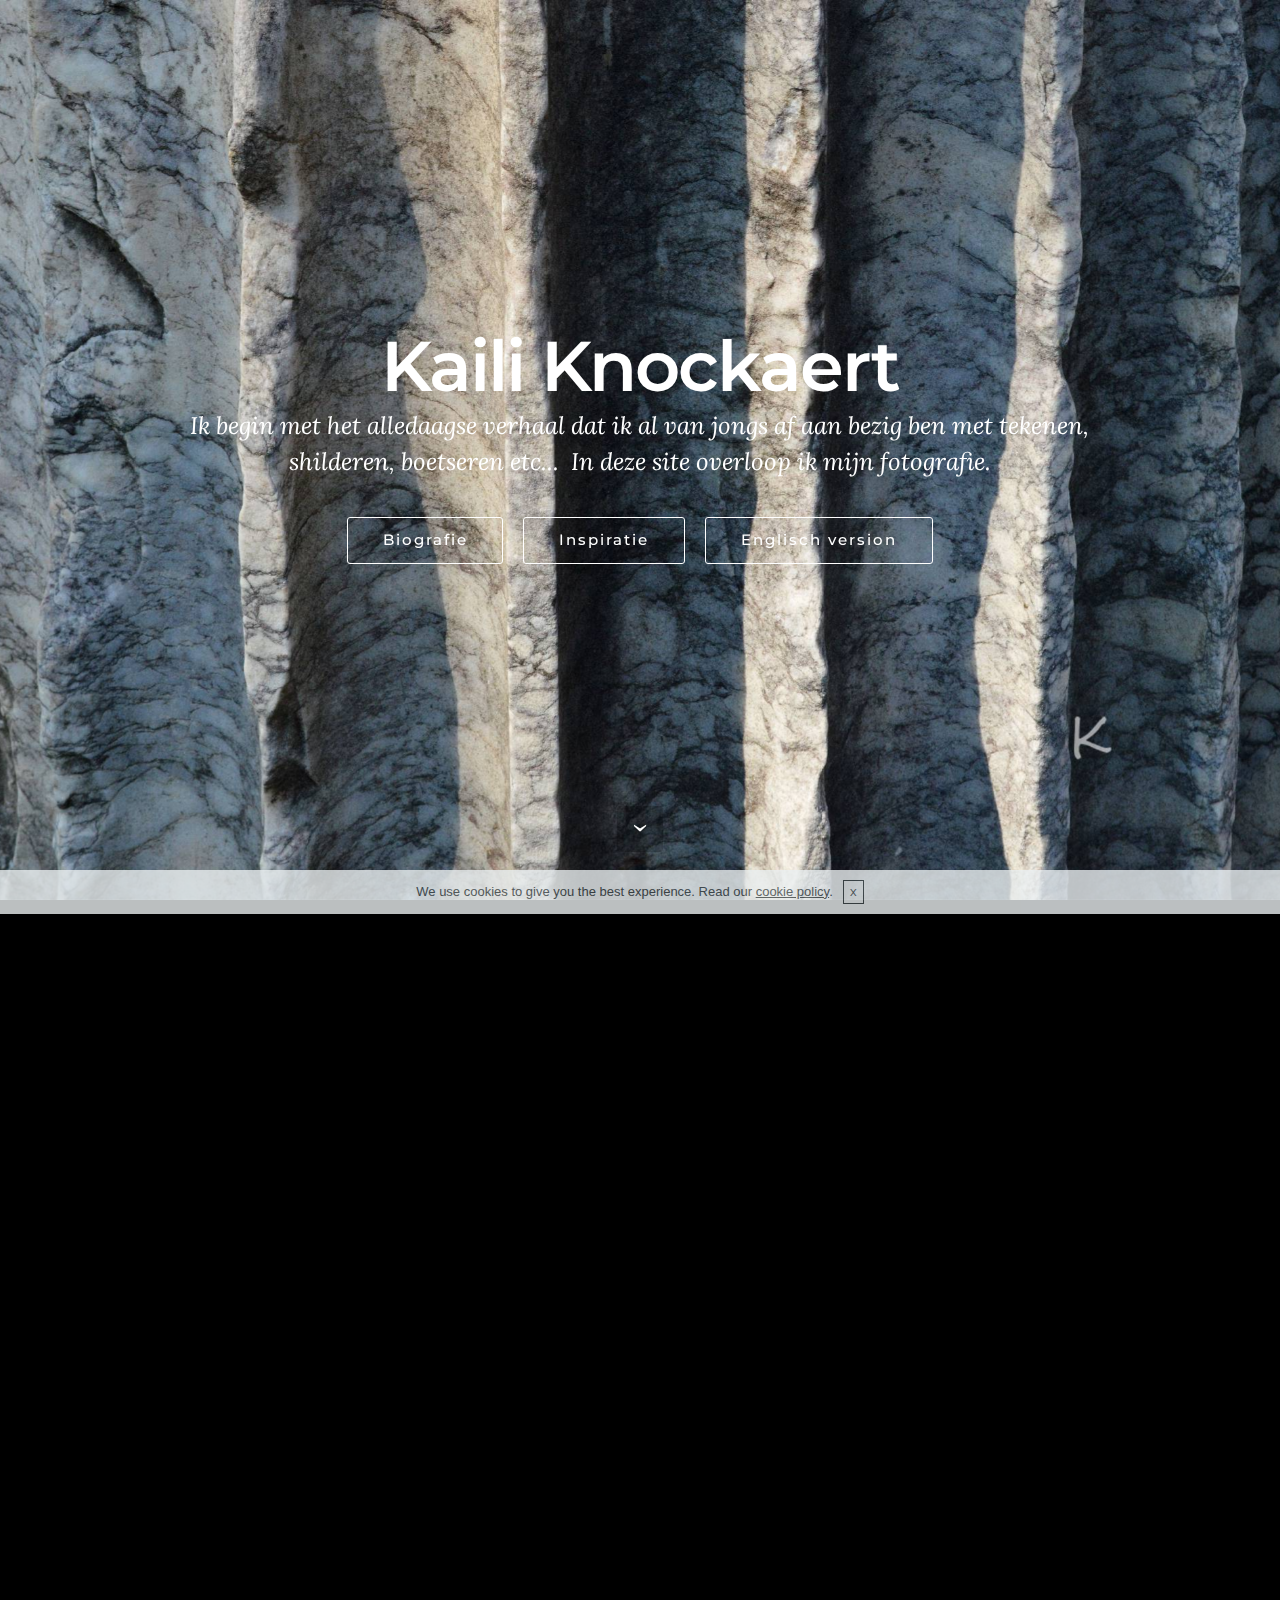
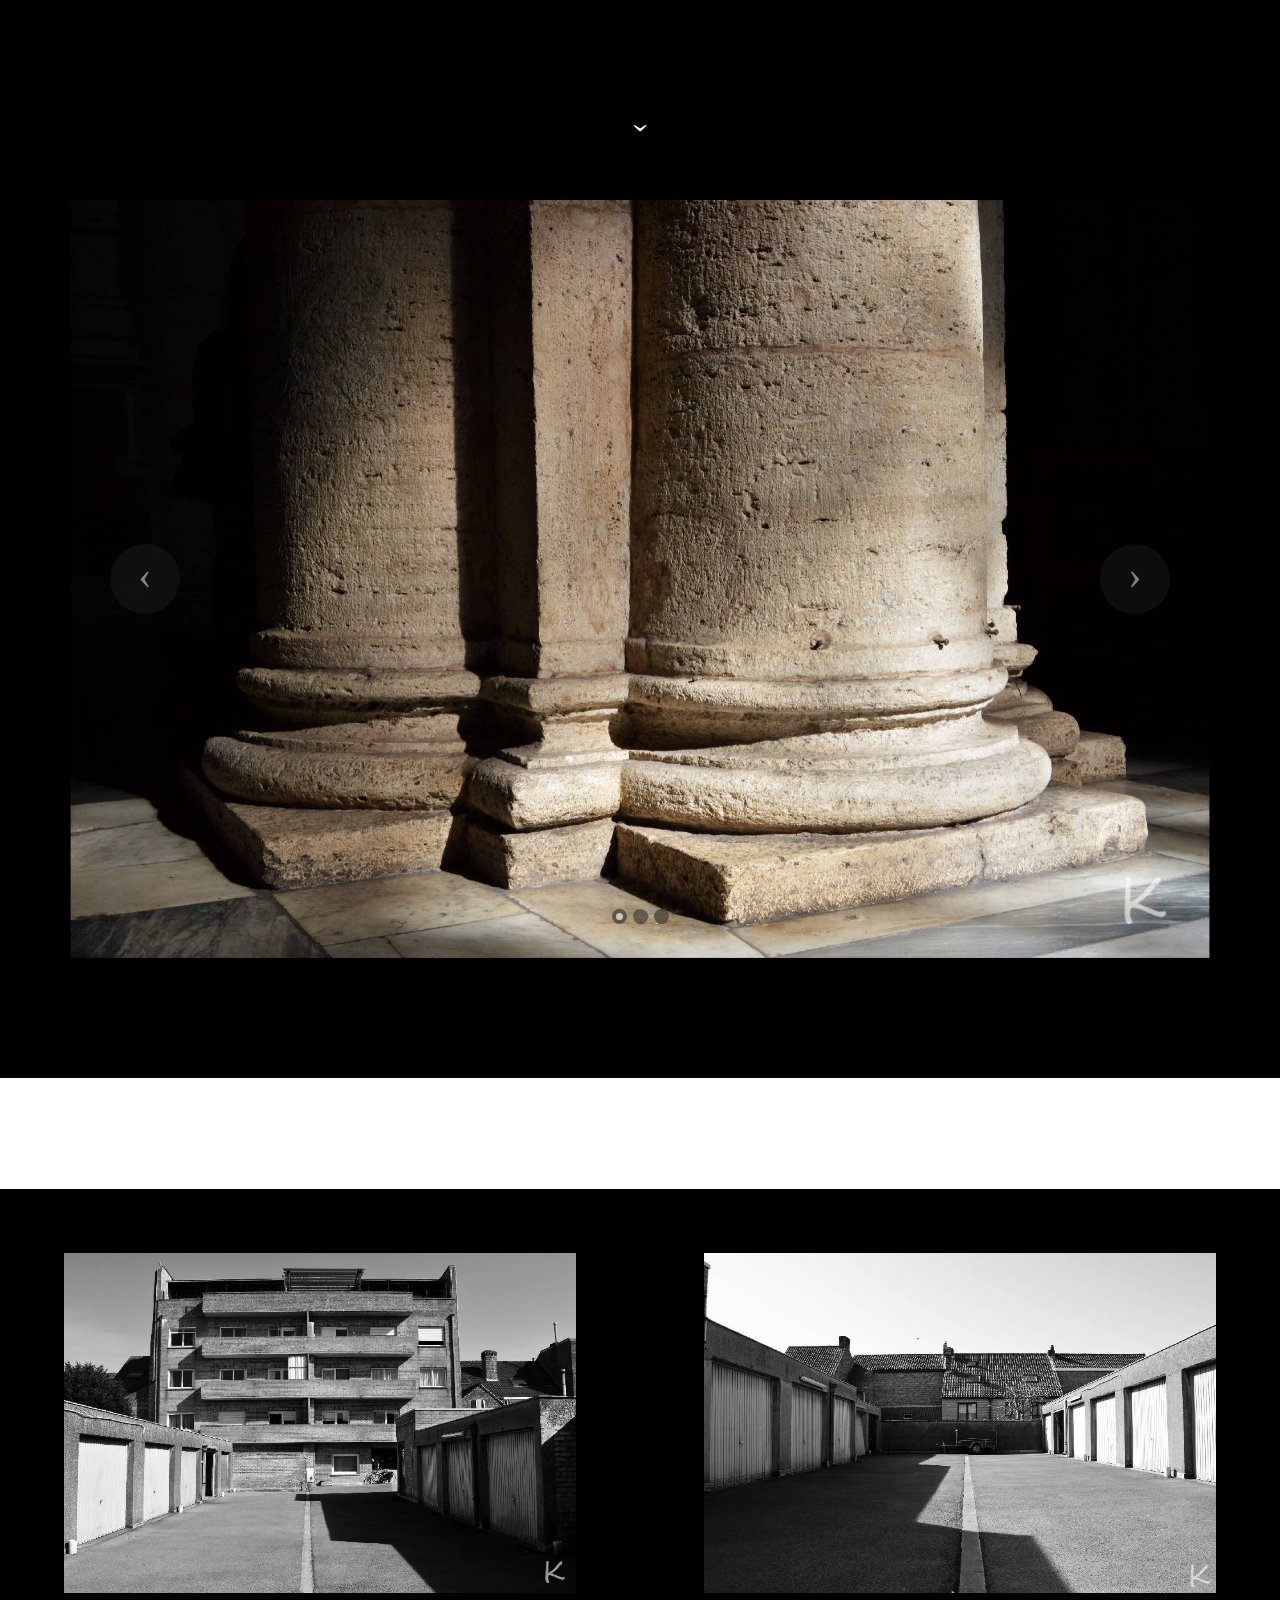
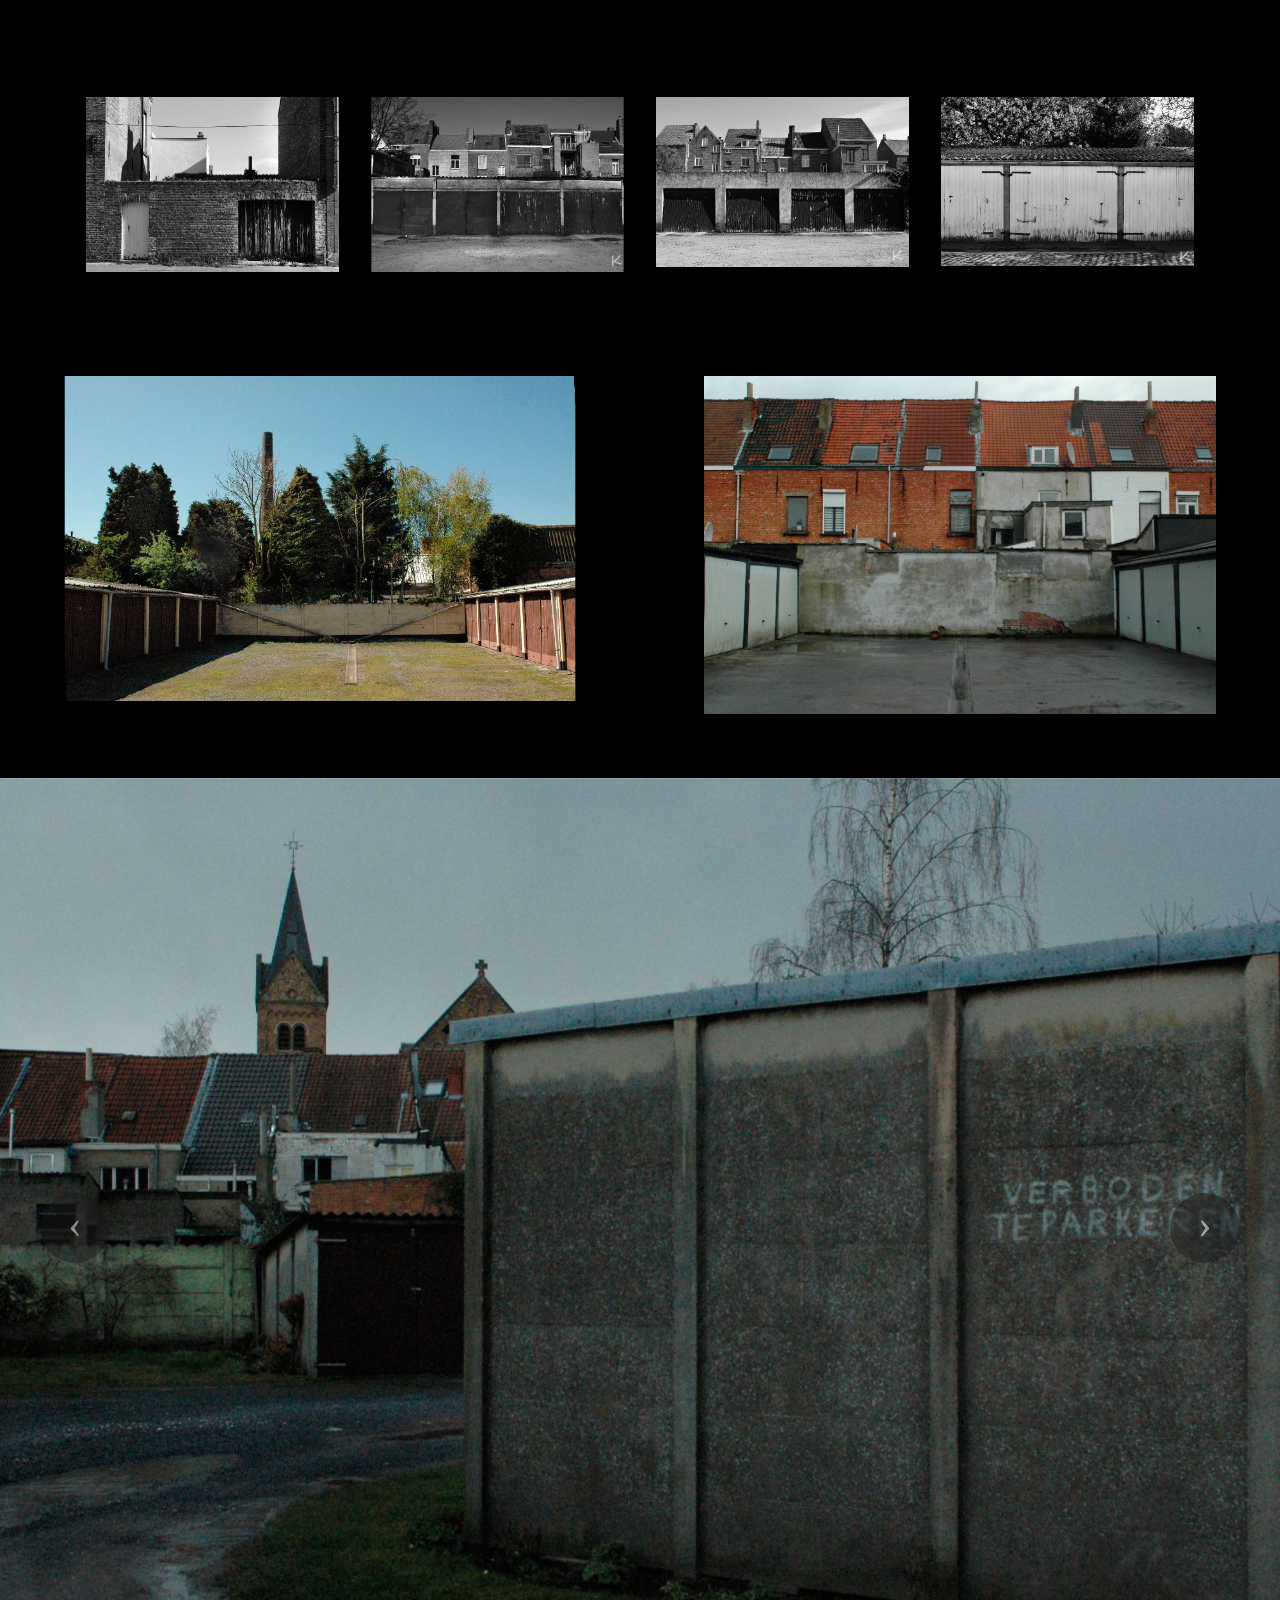
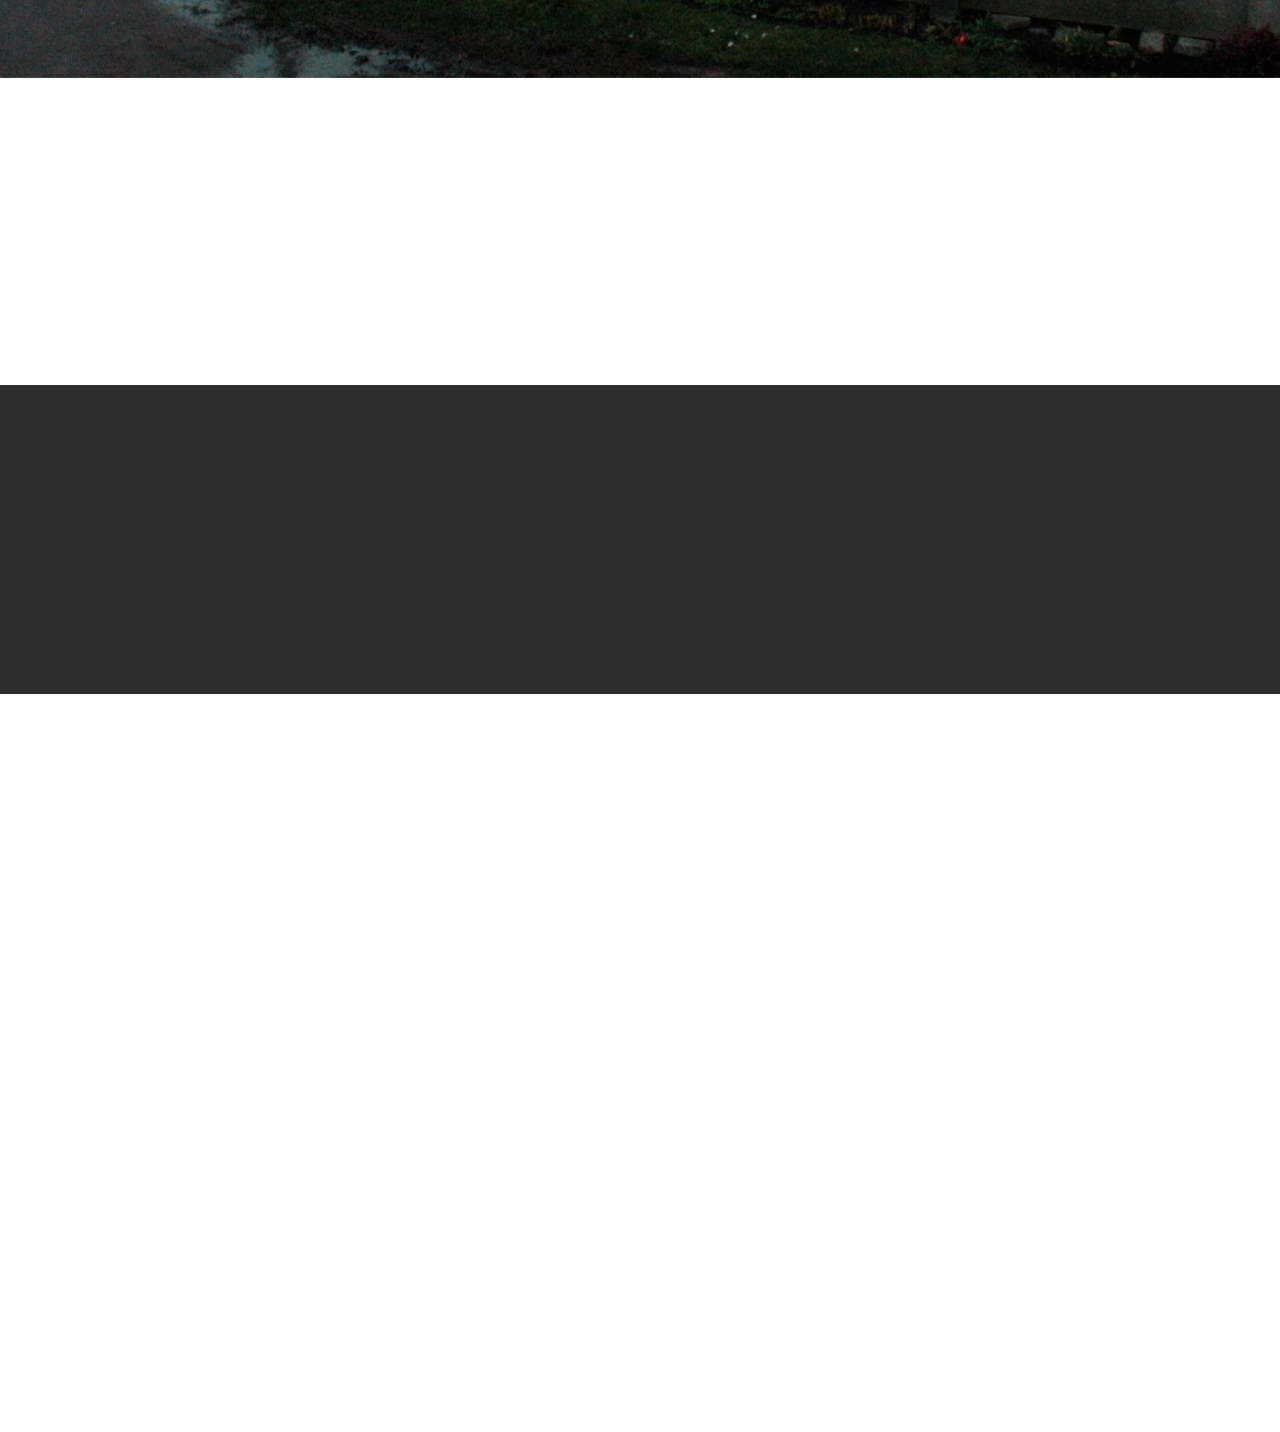
==== commit 28480bed: "create github pages" ====
--- a/indexnl.html
+++ b/indexnl.html
@@ -41,7 +41,7 @@
 <!-- /Google Analytics -->
 
 
-<section class="mbr-section mbr-section-hero mbr-section-full mbr-parallax-background mbr-section-with-arrow" id="header1-2" style="background-image: url(assets/images/rome-2015-079-bewerkt-2000x1329193.jpg);">
+<section class="mbr-section mbr-section-hero mbr-section-full mbr-parallax-background mbr-section-with-arrow" id="header1-2" style="background-image: url(assets/images/rome-2015-079-bewerkt-2000x1329232.jpg);">
 
     
 
@@ -63,7 +63,7 @@
 
 </section>
 
-<section class="engine"><a rel="external" href="https://mobirise.com">Mobirise Web Site Builder</a></section><section class="mbr-section mbr-section-hero mbr-section-full mbr-section-with-arrow" id="header5-c" style="background-color: rgb(0, 0, 0);">
+<section class="engine"><a rel="external" href="https://mobirise.com">Mobirise Web Creator</a></section><section class="mbr-section mbr-section-hero mbr-section-full mbr-section-with-arrow" id="header5-c" style="background-color: rgb(0, 0, 0);">
 
     
 
@@ -97,7 +97,7 @@
                         <div class="mbr-table-cell">
                             
                             <div class="container-slide">
-                                <img src="assets/images/rome-2015-258-bewerkt-2000x1329174.jpg">
+                                <img src="assets/images/rome-2015-258-bewerkt-2000x1329213.jpg">
                                 <div class="row">
                                     <div class="col-md-8 col-md-offset-2 text-xs-center">
                                         
@@ -112,7 +112,7 @@
                         <div class="mbr-table-cell">
                             
                             <div class="container-slide">
-                                <img src="assets/images/rome-2015-195-bewerkt-2000x1329175.jpg">
+                                <img src="assets/images/rome-2015-195-bewerkt-2000x1329214.jpg">
                                 <div class="row">
                                     <div class="col-md-8 col-md-offset-3 text-xs-right">
                                         
@@ -127,7 +127,7 @@
                         <div class="mbr-table-cell">
                             
                             <div class="container-slide">
-                                <img src="assets/images/rome-2015-141-bewerkt-2000x1329176.jpg">
+                                <img src="assets/images/rome-2015-141-bewerkt-2000x1329215.jpg">
                                 <div class="row">
                                     <div class="col-md-8 col-md-offset-1">
                                         
@@ -178,7 +178,7 @@
                             
                             
 
-                            <img alt="" src="assets/images/dsc-0147-bewerkt-2000x1330-800x532177.jpg">
+                            <img alt="" src="assets/images/dsc-0147-bewerkt-2000x1330-800x532216.jpg">
                             
                             <span class="icon-focus"></span>
                             
@@ -188,7 +188,7 @@
                             
                             
 
-                            <img alt="" src="assets/images/dsc-0145-bewerkt-2000x1330-800x532178.jpg">
+                            <img alt="" src="assets/images/dsc-0145-bewerkt-2000x1330-800x532217.jpg">
                             
                             <span class="icon-focus"></span>
                             
@@ -210,9 +210,9 @@
                     </ol>
                     <div class="carousel-inner">
                         <div class="carousel-item">
-                            <img alt="" src="assets/images/dsc-0147-bewerkt-2000x1330179.jpg">
+                            <img alt="" src="assets/images/dsc-0147-bewerkt-2000x1330218.jpg">
                         </div><div class="carousel-item active">
-                            <img alt="" src="assets/images/dsc-0145-bewerkt-2000x1330180.jpg">
+                            <img alt="" src="assets/images/dsc-0145-bewerkt-2000x1330219.jpg">
                         </div>
                     </div>
                     <a class="left carousel-control" role="button" data-slide="prev" href="#lb-gallery4-1u">
@@ -248,7 +248,7 @@
                             
                             
 
-                            <img alt="" src="assets/images/dsc-0108-bewerkt-2000x1381-800x552181.jpg">
+                            <img alt="" src="assets/images/dsc-0108-bewerkt-2000x1381-800x552220.jpg">
                             
                             <span class="icon-focus"></span>
                             
@@ -258,7 +258,7 @@
                             
                             
 
-                            <img alt="" src="assets/images/dsc-0119-bewerkt-2000x1382-800x552182.jpg">
+                            <img alt="" src="assets/images/dsc-0119-bewerkt-2000x1382-800x552221.jpg">
                             
                             <span class="icon-focus"></span>
                             
@@ -268,7 +268,7 @@
                             
                             
 
-                            <img alt="" src="assets/images/dsc-0120-bewerkt-2000x1341-800x536183.jpg">
+                            <img alt="" src="assets/images/dsc-0120-bewerkt-2000x1341-800x536222.jpg">
                             
                             <span class="icon-focus"></span>
                             
@@ -278,7 +278,7 @@
                             
                             
 
-                            <img alt="" src="assets/images/dsc-0057-bewerk-2000x1330-800x532184.jpg">
+                            <img alt="" src="assets/images/dsc-0057-bewerk-2000x1330-800x532223.jpg">
                             
                             <span class="icon-focus"></span>
                             
@@ -300,13 +300,13 @@
                     </ol>
                     <div class="carousel-inner">
                         <div class="carousel-item">
-                            <img alt="" src="assets/images/dsc-0108-bewerkt-2000x1381185.jpg">
+                            <img alt="" src="assets/images/dsc-0108-bewerkt-2000x1381224.jpg">
                         </div><div class="carousel-item">
-                            <img alt="" src="assets/images/dsc-0119-bewerkt-2000x1382186.jpg">
+                            <img alt="" src="assets/images/dsc-0119-bewerkt-2000x1382225.jpg">
                         </div><div class="carousel-item">
-                            <img alt="" src="assets/images/dsc-0120-bewerkt-2000x1341187.jpg">
+                            <img alt="" src="assets/images/dsc-0120-bewerkt-2000x1341226.jpg">
                         </div><div class="carousel-item active">
-                            <img alt="" src="assets/images/dsc-0057-bewerk-2000x1330188.jpg">
+                            <img alt="" src="assets/images/dsc-0057-bewerk-2000x1330227.jpg">
                         </div>
                     </div>
                     <a class="left carousel-control" role="button" data-slide="prev" href="#lb-gallery3-1w">
@@ -342,7 +342,7 @@
                             
                             
 
-                            <img alt="" src="assets/images/dsc-7909-bewerkt-2000x1272-800x508189.jpg">
+                            <img alt="" src="assets/images/dsc-7909-bewerkt-2000x1272-800x508228.jpg">
                             
                             <span class="icon-focus"></span>
                             
@@ -352,7 +352,7 @@
                             
                             
 
-                            <img alt="" src="assets/images/photoshop-2000x1321-800x528190.jpg">
+                            <img alt="" src="assets/images/photoshop-2000x1321-800x528229.jpg">
                             
                             <span class="icon-focus"></span>
                             
@@ -374,9 +374,9 @@
                     </ol>
                     <div class="carousel-inner">
                         <div class="carousel-item">
-                            <img alt="" src="assets/images/dsc-7909-bewerkt-2000x1272191.jpg">
+                            <img alt="" src="assets/images/dsc-7909-bewerkt-2000x1272230.jpg">
                         </div><div class="carousel-item active">
-                            <img alt="" src="assets/images/photoshop-2000x1321192.jpg">
+                            <img alt="" src="assets/images/photoshop-2000x1321231.jpg">
                         </div>
                     </div>
                     <a class="left carousel-control" role="button" data-slide="prev" href="#lb-gallery4-1r">
@@ -404,7 +404,7 @@
             <div>
                 
                 <div class="carousel-inner" role="listbox">
-                    <div class="mbr-section mbr-section-hero carousel-item dark center mbr-section-full active" data-bg-video-slide="false" style="background-image: url(assets/images/photoshop-2000x1329194.jpg);">
+                    <div class="mbr-section mbr-section-hero carousel-item dark center mbr-section-full active" data-bg-video-slide="false" style="background-image: url(assets/images/photoshop-2000x1329233.jpg);">
                         <div class="mbr-table-cell">
                             
                             <div class="container-slide container">
@@ -498,7 +498,7 @@
 
                     <form action="https://mobirise.com/" method="post" data-form-title="CONTACT FORM">
 
-                        <input type="hidden" value="Qu7LfhDqsC7IgTQpTjqrkEZueO9T6MfQMtBwBOaBVY5TCSsvvl4kLlMn0u99+/0mmH96rc7ut+RFumd+aOdLdY2dU50fEap+sg/oUQvFFJJNGVJvOer8TqcQm6slZi/H" data-form-email="true">
+                        <input type="hidden" value="cqsUryARoe0lFaDDLCg+XSw0aHfXqmeM3A9mlRJqM4JyB5chkNJlzMFKLAcHqSE1Z47ZVL3yYTU2OvrtiGJ3mf1EWu7tLxP58EIUDtCcM/ob33Gn+VXmMZrGjYzsxIfz" data-form-email="true">
 
                         <div class="row row-sm-offset">
 
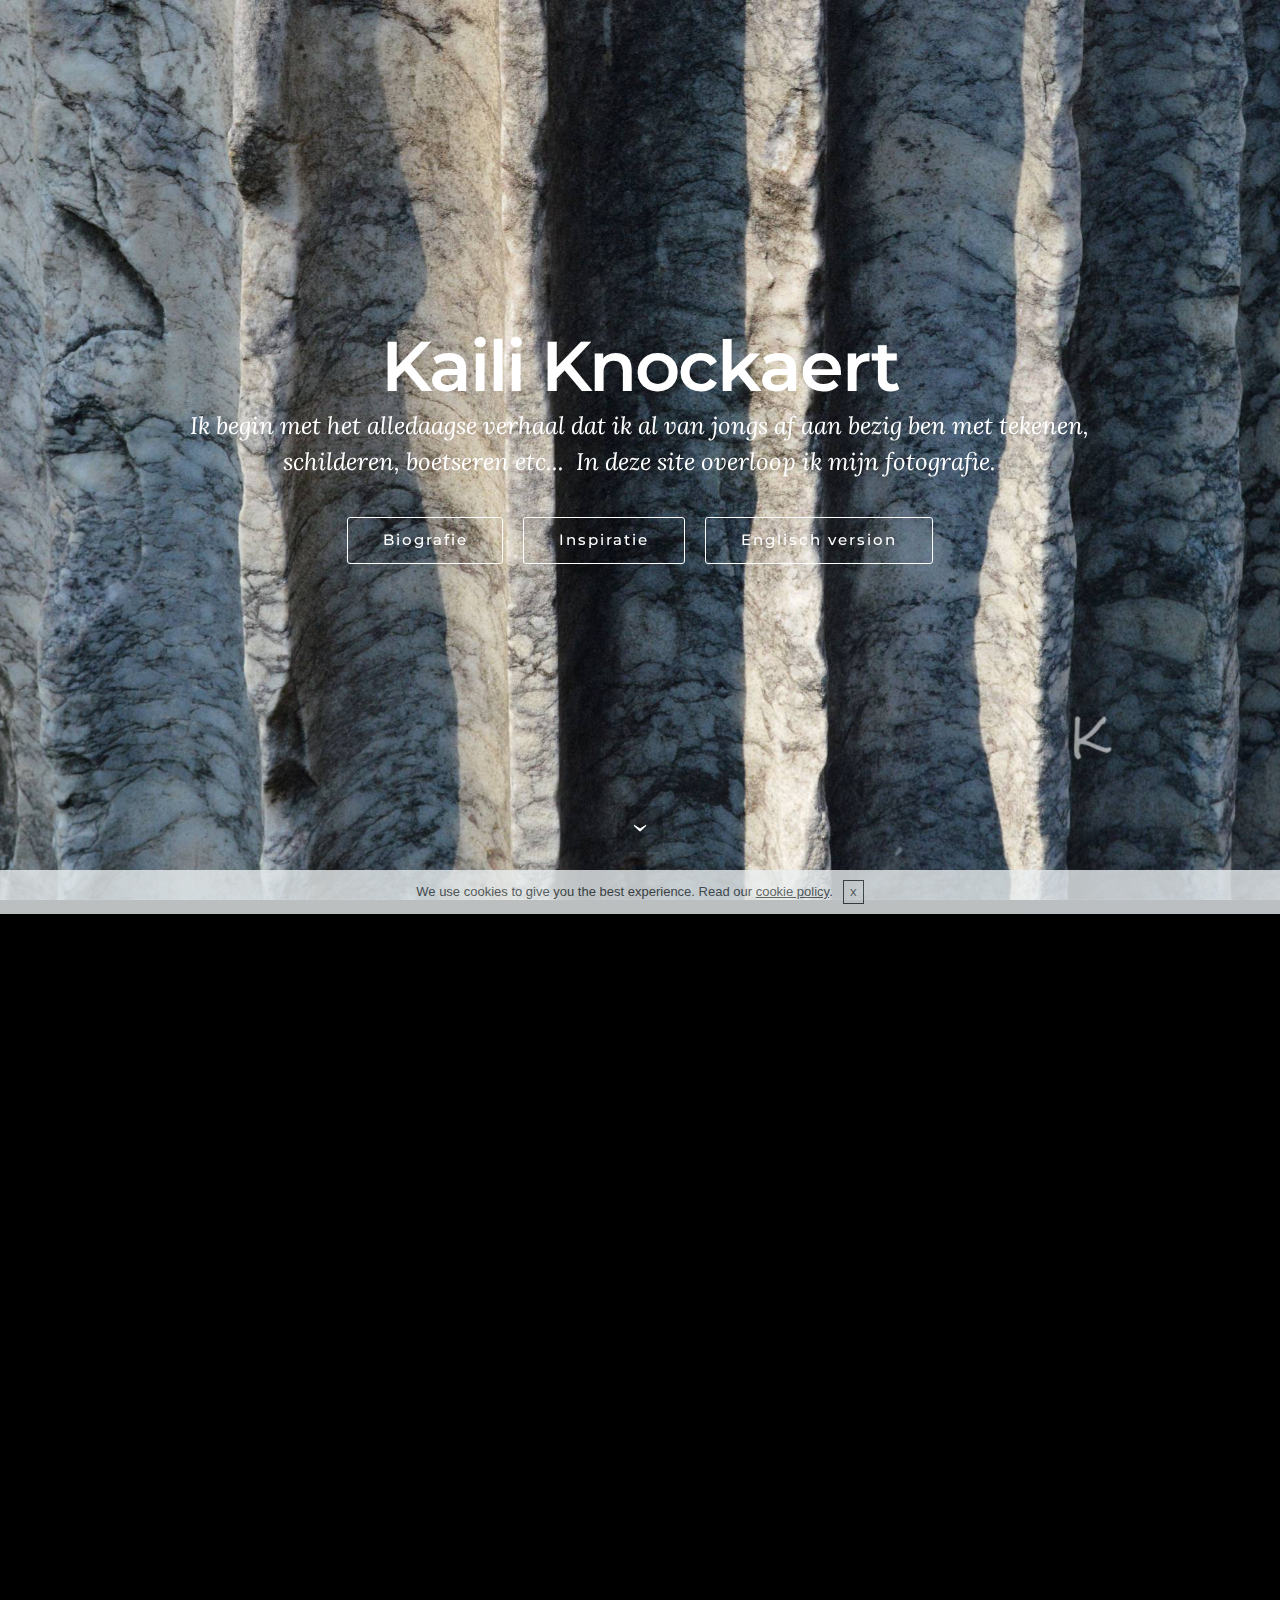
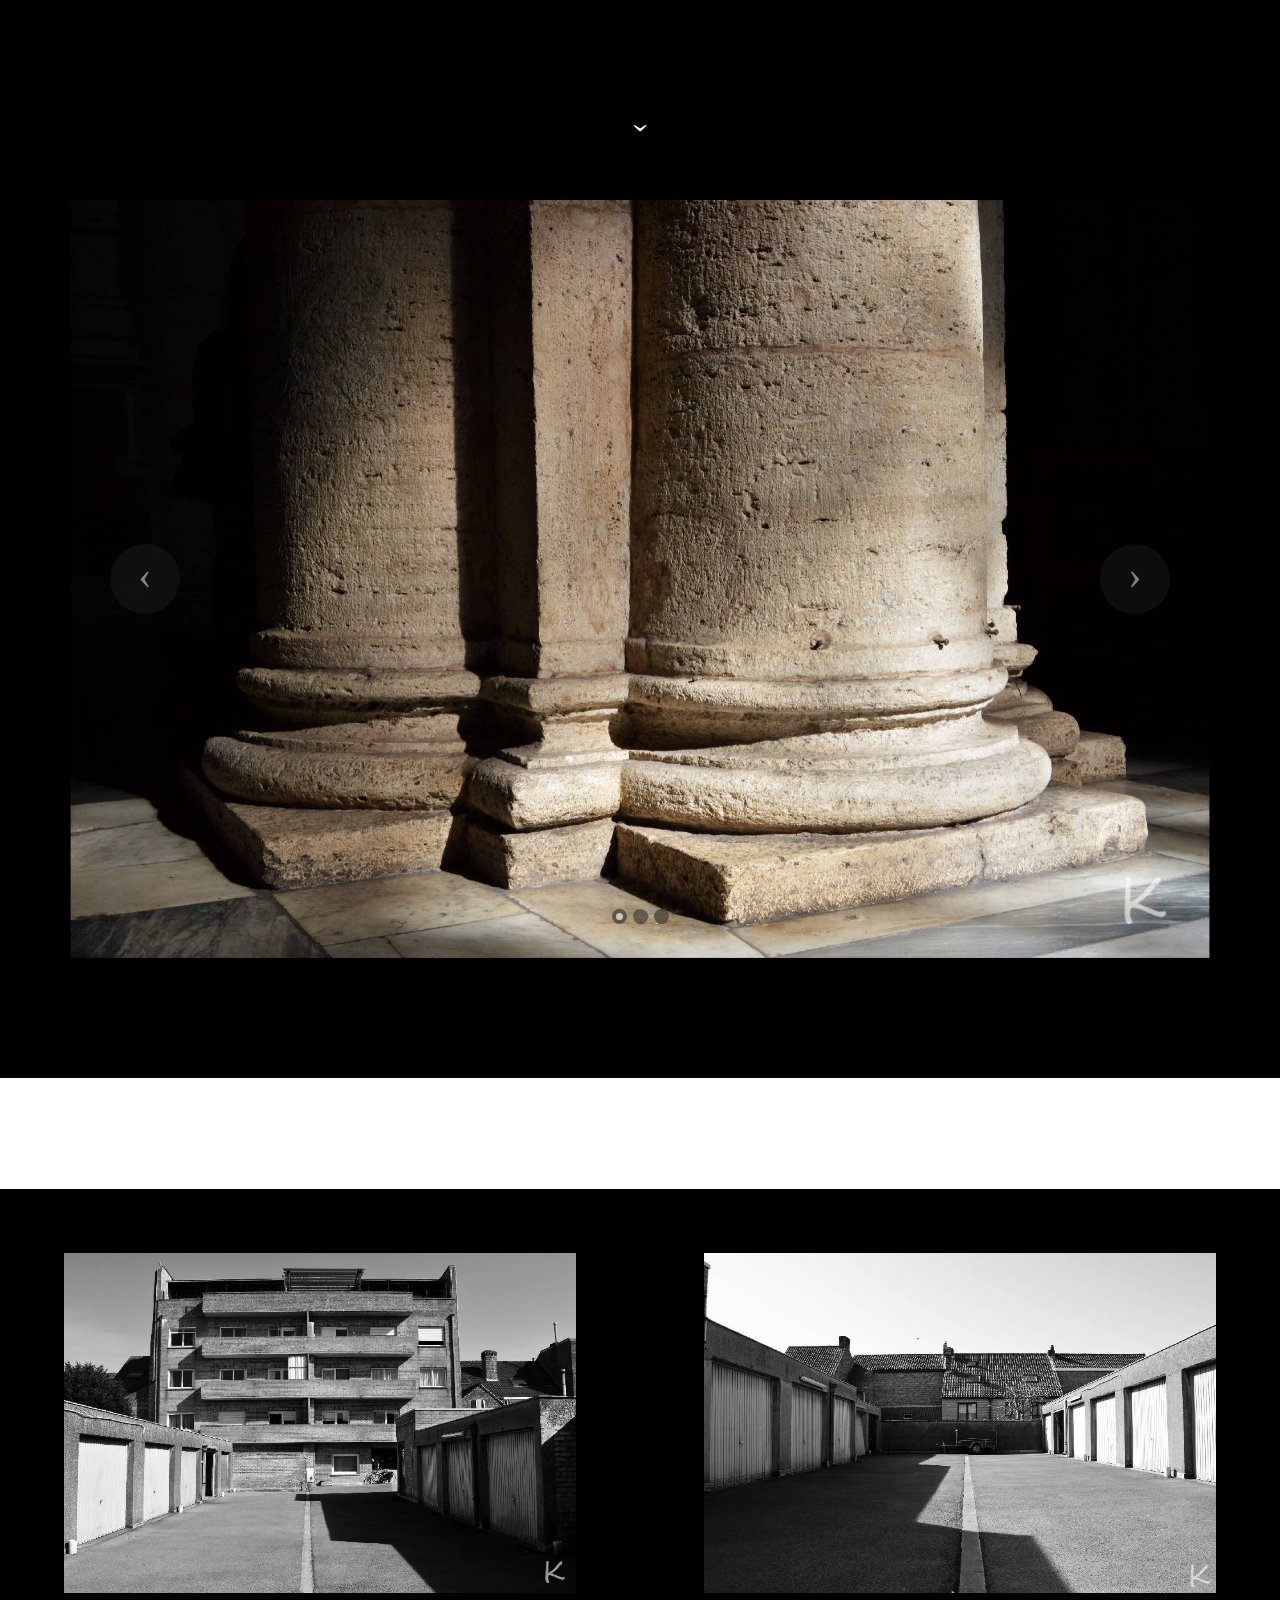
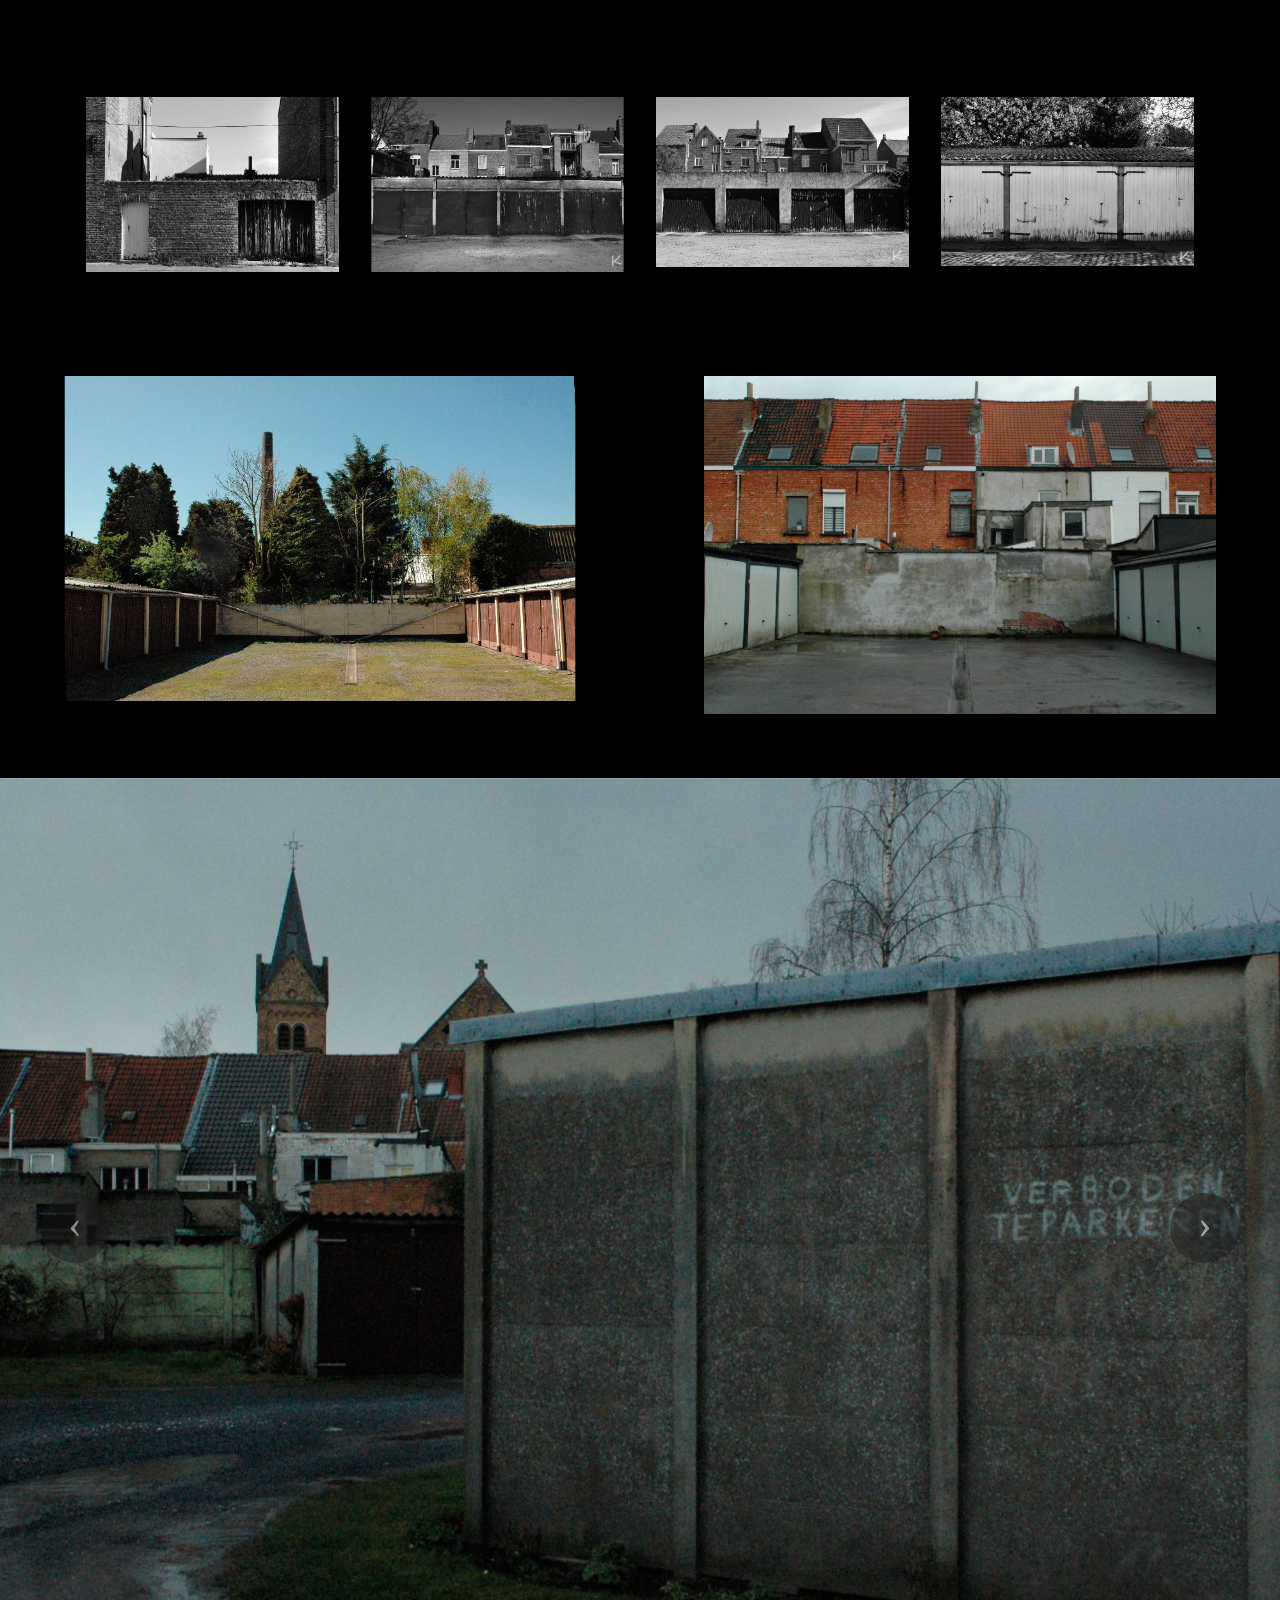
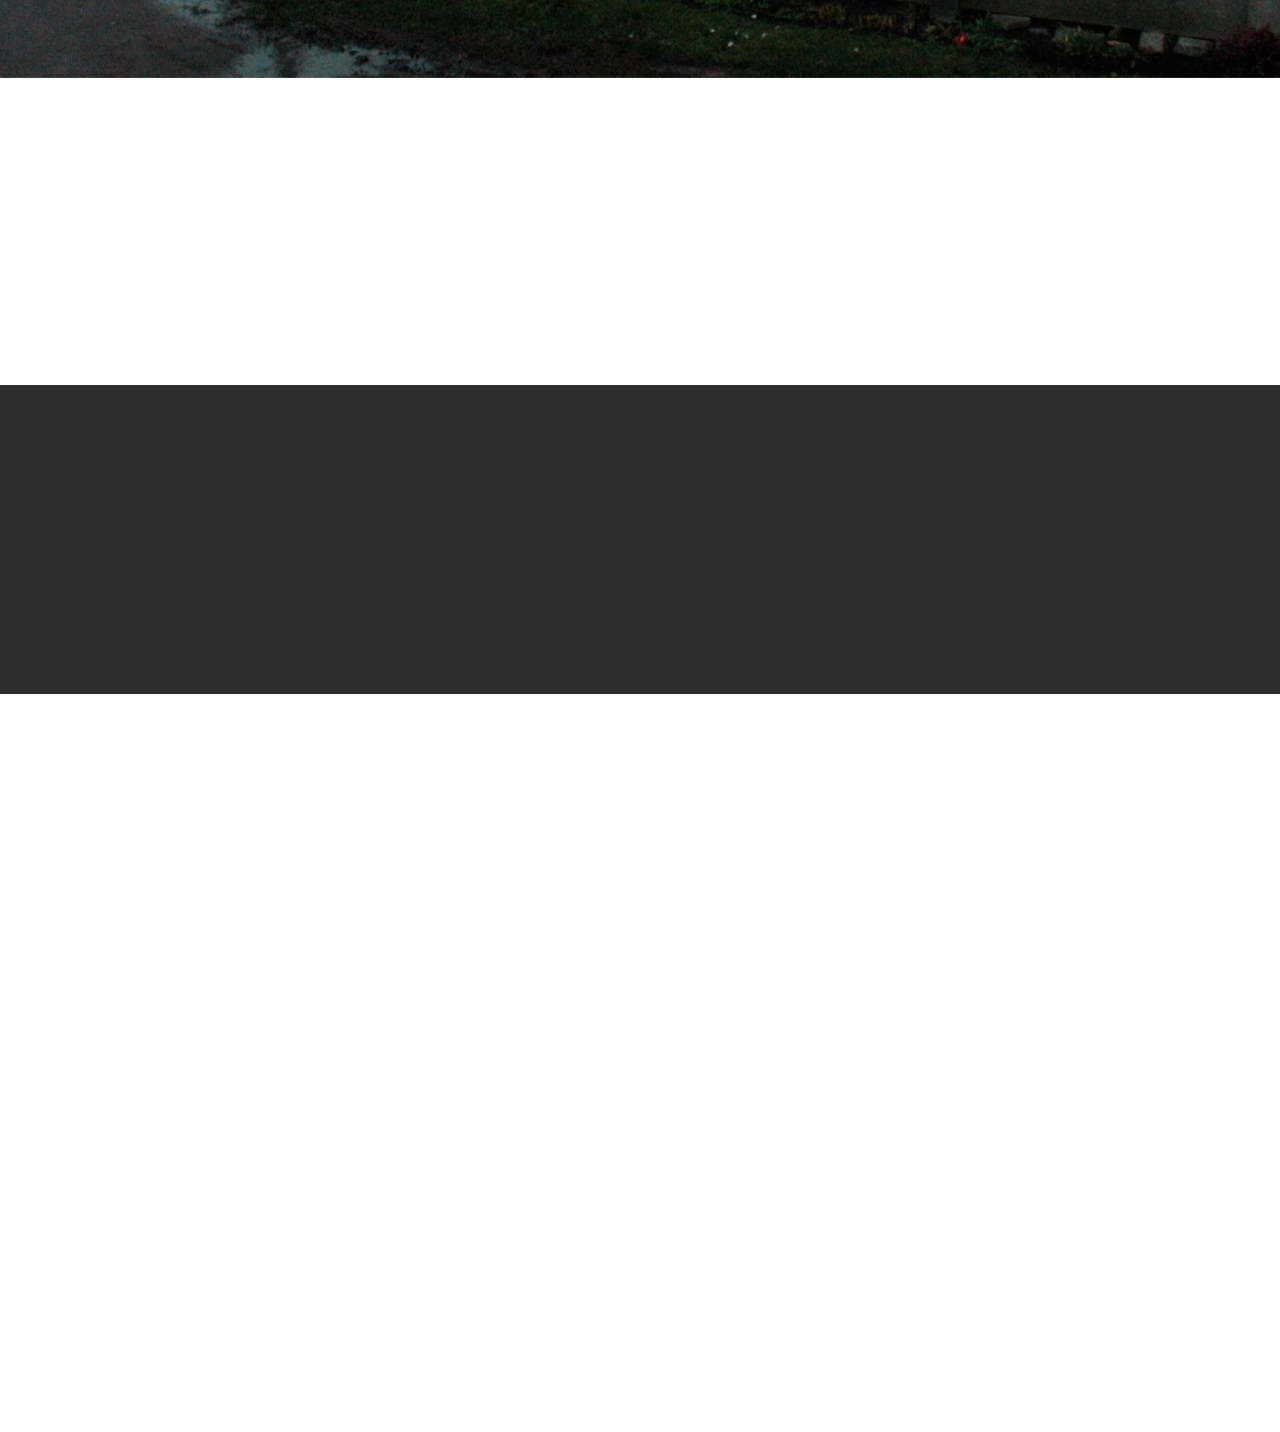
==== commit 90ddc9b1: "create github pages" ====
--- a/indexnl.html
+++ b/indexnl.html
@@ -41,7 +41,7 @@
 <!-- /Google Analytics -->
 
 
-<section class="mbr-section mbr-section-hero mbr-section-full mbr-parallax-background mbr-section-with-arrow" id="header1-2" style="background-image: url(assets/images/rome-2015-079-bewerkt-2000x1329232.jpg);">
+<section class="mbr-section mbr-section-hero mbr-section-full mbr-parallax-background mbr-section-with-arrow" id="header1-2" style="background-image: url(assets/images/rome-2015-079-bewerkt-2000x132937.jpg);">
 
     
 
@@ -52,7 +52,7 @@
                 <div class="mbr-section col-md-10 col-md-offset-1 text-xs-center">
 
                     <h1 class="mbr-section-title display-1">Kaili Knockaert</h1>
-                    <p class="mbr-section-lead lead">Ik begin met het alledaagse verhaal dat ik al van jongs af aan bezig ben met tekenen, shilderen, boetseren etc... &nbsp;In deze site overloop ik mijn fotografie.</p>
+                    <p class="mbr-section-lead lead">Ik begin met het alledaagse verhaal dat ik al van jongs af aan bezig ben met tekenen, schilderen, boetseren etc... &nbsp;In deze site overloop ik mijn fotografie.</p>
                     <div class="mbr-section-btn"> <a class="btn btn-lg btn-white btn-white-outline" href="page5bionl.html" target="_blank">Biografie</a>  <a class="btn btn-lg btn-white btn-white-outline" href="page4stefnl.html" target="_blank">Inspiratie</a> <a class="btn btn-lg btn-white btn-white-outline" href="page2eng.html" target="_blank">Englisch version</a></div>
                 </div>
             </div>
@@ -63,7 +63,7 @@
 
 </section>
 
-<section class="engine"><a rel="external" href="https://mobirise.com">Mobirise Web Creator</a></section><section class="mbr-section mbr-section-hero mbr-section-full mbr-section-with-arrow" id="header5-c" style="background-color: rgb(0, 0, 0);">
+<section class="engine"><a rel="external" href="https://mobirise.com">mobirise.com</a></section><section class="mbr-section mbr-section-hero mbr-section-full mbr-section-with-arrow" id="header5-c" style="background-color: rgb(0, 0, 0);">
 
     
 
@@ -97,7 +97,7 @@
                         <div class="mbr-table-cell">
                             
                             <div class="container-slide">
-                                <img src="assets/images/rome-2015-258-bewerkt-2000x1329213.jpg">
+                                <img src="assets/images/rome-2015-258-bewerkt-2000x132918.jpg">
                                 <div class="row">
                                     <div class="col-md-8 col-md-offset-2 text-xs-center">
                                         
@@ -112,7 +112,7 @@
                         <div class="mbr-table-cell">
                             
                             <div class="container-slide">
-                                <img src="assets/images/rome-2015-195-bewerkt-2000x1329214.jpg">
+                                <img src="assets/images/rome-2015-195-bewerkt-2000x132919.jpg">
                                 <div class="row">
                                     <div class="col-md-8 col-md-offset-3 text-xs-right">
                                         
@@ -127,7 +127,7 @@
                         <div class="mbr-table-cell">
                             
                             <div class="container-slide">
-                                <img src="assets/images/rome-2015-141-bewerkt-2000x1329215.jpg">
+                                <img src="assets/images/rome-2015-141-bewerkt-2000x132920.jpg">
                                 <div class="row">
                                     <div class="col-md-8 col-md-offset-1">
                                         
@@ -178,7 +178,7 @@
                             
                             
 
-                            <img alt="" src="assets/images/dsc-0147-bewerkt-2000x1330-800x532216.jpg">
+                            <img alt="" src="assets/images/dsc-0147-bewerkt-2000x1330-800x53221.jpg">
                             
                             <span class="icon-focus"></span>
                             
@@ -188,7 +188,7 @@
                             
                             
 
-                            <img alt="" src="assets/images/dsc-0145-bewerkt-2000x1330-800x532217.jpg">
+                            <img alt="" src="assets/images/dsc-0145-bewerkt-2000x1330-800x53222.jpg">
                             
                             <span class="icon-focus"></span>
                             
@@ -210,9 +210,9 @@
                     </ol>
                     <div class="carousel-inner">
                         <div class="carousel-item">
-                            <img alt="" src="assets/images/dsc-0147-bewerkt-2000x1330218.jpg">
+                            <img alt="" src="assets/images/dsc-0147-bewerkt-2000x133023.jpg">
                         </div><div class="carousel-item active">
-                            <img alt="" src="assets/images/dsc-0145-bewerkt-2000x1330219.jpg">
+                            <img alt="" src="assets/images/dsc-0145-bewerkt-2000x133024.jpg">
                         </div>
                     </div>
                     <a class="left carousel-control" role="button" data-slide="prev" href="#lb-gallery4-1u">
@@ -248,7 +248,7 @@
                             
                             
 
-                            <img alt="" src="assets/images/dsc-0108-bewerkt-2000x1381-800x552220.jpg">
+                            <img alt="" src="assets/images/dsc-0108-bewerkt-2000x1381-800x55225.jpg">
                             
                             <span class="icon-focus"></span>
                             
@@ -258,7 +258,7 @@
                             
                             
 
-                            <img alt="" src="assets/images/dsc-0119-bewerkt-2000x1382-800x552221.jpg">
+                            <img alt="" src="assets/images/dsc-0119-bewerkt-2000x1382-800x55226.jpg">
                             
                             <span class="icon-focus"></span>
                             
@@ -268,7 +268,7 @@
                             
                             
 
-                            <img alt="" src="assets/images/dsc-0120-bewerkt-2000x1341-800x536222.jpg">
+                            <img alt="" src="assets/images/dsc-0120-bewerkt-2000x1341-800x53627.jpg">
                             
                             <span class="icon-focus"></span>
                             
@@ -278,7 +278,7 @@
                             
                             
 
-                            <img alt="" src="assets/images/dsc-0057-bewerk-2000x1330-800x532223.jpg">
+                            <img alt="" src="assets/images/dsc-0057-bewerk-2000x1330-800x53228.jpg">
                             
                             <span class="icon-focus"></span>
                             
@@ -300,13 +300,13 @@
                     </ol>
                     <div class="carousel-inner">
                         <div class="carousel-item">
-                            <img alt="" src="assets/images/dsc-0108-bewerkt-2000x1381224.jpg">
+                            <img alt="" src="assets/images/dsc-0108-bewerkt-2000x138129.jpg">
                         </div><div class="carousel-item">
-                            <img alt="" src="assets/images/dsc-0119-bewerkt-2000x1382225.jpg">
+                            <img alt="" src="assets/images/dsc-0119-bewerkt-2000x138230.jpg">
                         </div><div class="carousel-item">
-                            <img alt="" src="assets/images/dsc-0120-bewerkt-2000x1341226.jpg">
+                            <img alt="" src="assets/images/dsc-0120-bewerkt-2000x134131.jpg">
                         </div><div class="carousel-item active">
-                            <img alt="" src="assets/images/dsc-0057-bewerk-2000x1330227.jpg">
+                            <img alt="" src="assets/images/dsc-0057-bewerk-2000x133032.jpg">
                         </div>
                     </div>
                     <a class="left carousel-control" role="button" data-slide="prev" href="#lb-gallery3-1w">
@@ -342,7 +342,7 @@
                             
                             
 
-                            <img alt="" src="assets/images/dsc-7909-bewerkt-2000x1272-800x508228.jpg">
+                            <img alt="" src="assets/images/dsc-7909-bewerkt-2000x1272-800x50833.jpg">
                             
                             <span class="icon-focus"></span>
                             
@@ -352,7 +352,7 @@
                             
                             
 
-                            <img alt="" src="assets/images/photoshop-2000x1321-800x528229.jpg">
+                            <img alt="" src="assets/images/photoshop-2000x1321-800x52834.jpg">
                             
                             <span class="icon-focus"></span>
                             
@@ -374,9 +374,9 @@
                     </ol>
                     <div class="carousel-inner">
                         <div class="carousel-item">
-                            <img alt="" src="assets/images/dsc-7909-bewerkt-2000x1272230.jpg">
+                            <img alt="" src="assets/images/dsc-7909-bewerkt-2000x127235.jpg">
                         </div><div class="carousel-item active">
-                            <img alt="" src="assets/images/photoshop-2000x1321231.jpg">
+                            <img alt="" src="assets/images/photoshop-2000x132136.jpg">
                         </div>
                     </div>
                     <a class="left carousel-control" role="button" data-slide="prev" href="#lb-gallery4-1r">
@@ -404,7 +404,7 @@
             <div>
                 
                 <div class="carousel-inner" role="listbox">
-                    <div class="mbr-section mbr-section-hero carousel-item dark center mbr-section-full active" data-bg-video-slide="false" style="background-image: url(assets/images/photoshop-2000x1329233.jpg);">
+                    <div class="mbr-section mbr-section-hero carousel-item dark center mbr-section-full active" data-bg-video-slide="false" style="background-image: url(assets/images/photoshop-2000x132938.jpg);">
                         <div class="mbr-table-cell">
                             
                             <div class="container-slide container">
@@ -498,7 +498,7 @@
 
                     <form action="https://mobirise.com/" method="post" data-form-title="CONTACT FORM">
 
-                        <input type="hidden" value="cqsUryARoe0lFaDDLCg+XSw0aHfXqmeM3A9mlRJqM4JyB5chkNJlzMFKLAcHqSE1Z47ZVL3yYTU2OvrtiGJ3mf1EWu7tLxP58EIUDtCcM/ob33Gn+VXmMZrGjYzsxIfz" data-form-email="true">
+                        <input type="hidden" value="iD+IbOYusyQ78nIaIJ+e6Zw5oLx0WwKVZ7oULLgnB/8bQ+8bflfGIMxZY78zcI4rZ6bxXJ8pwrRLVXXjDTZpfP4jY+Nx/+3GSWT7ztpdr166zplJU36JiqSFf2QS9+s=" data-form-email="true">
 
                         <div class="row row-sm-offset">
 
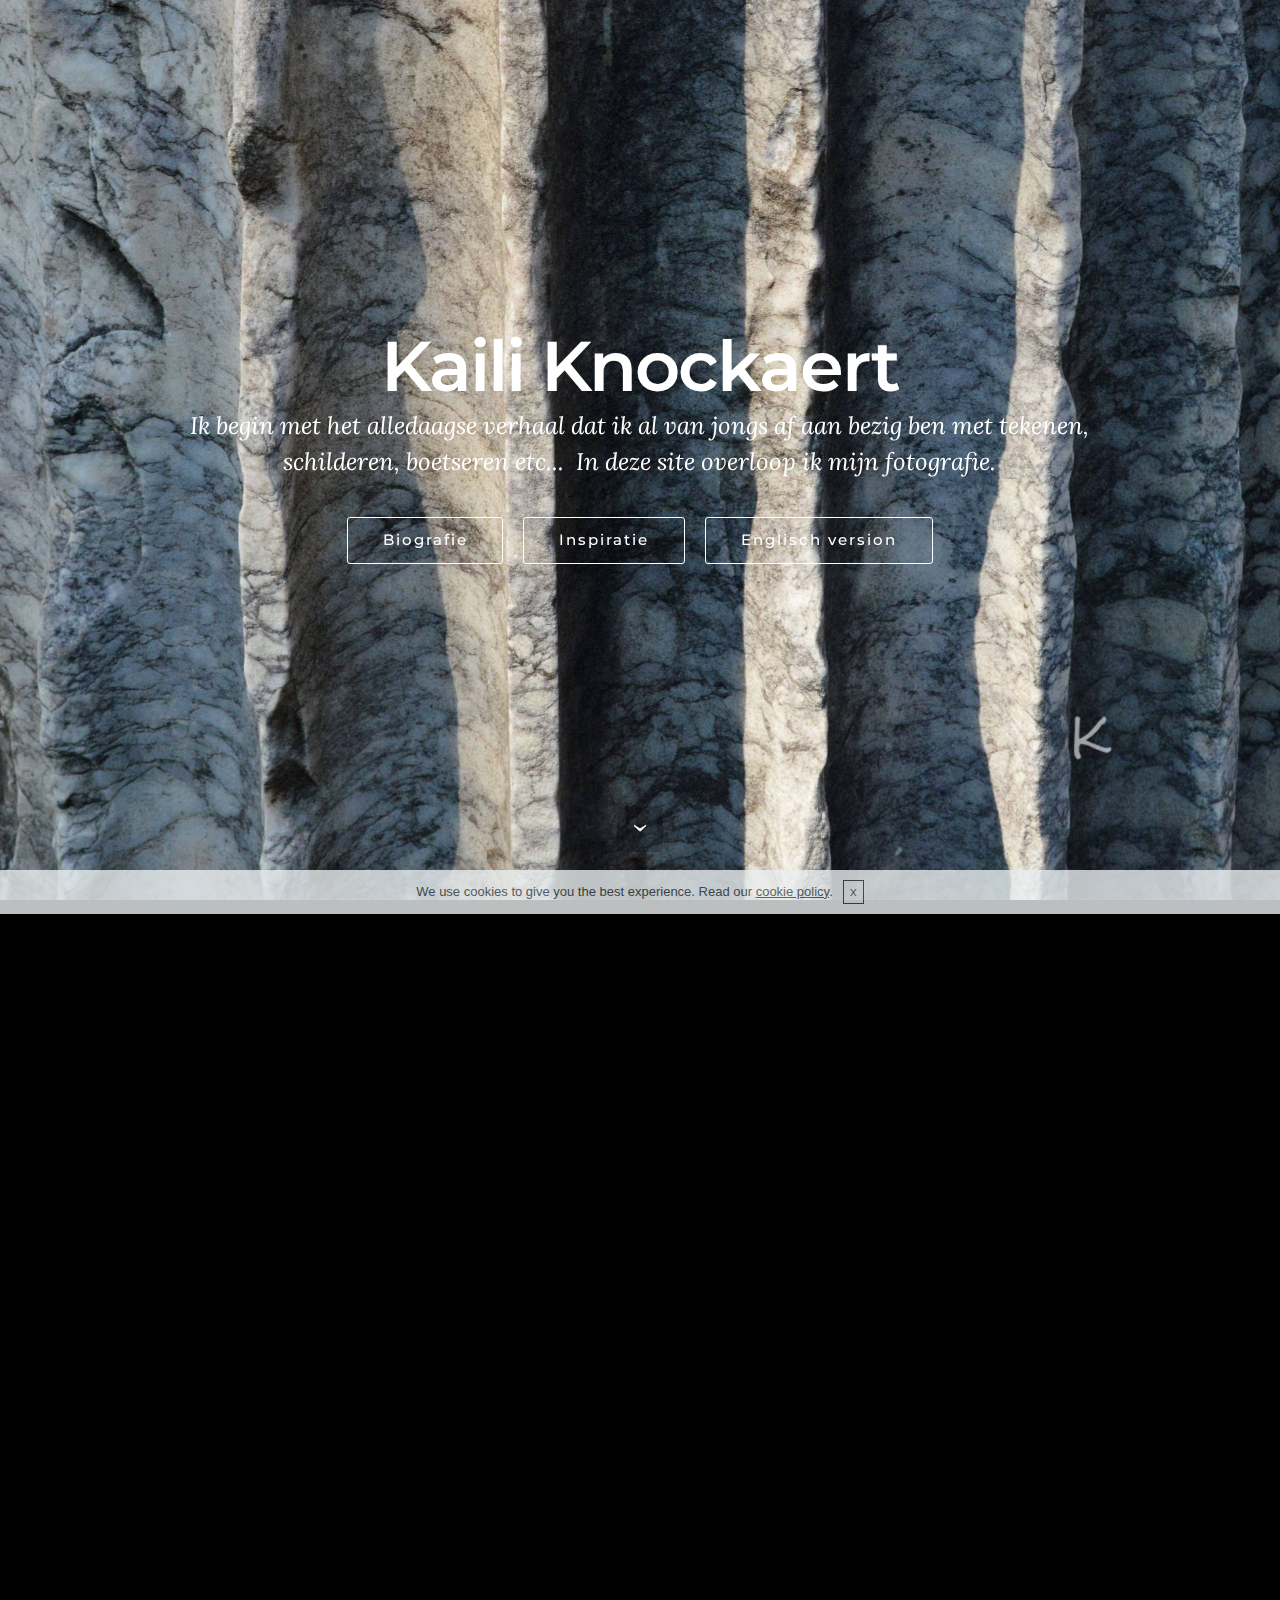
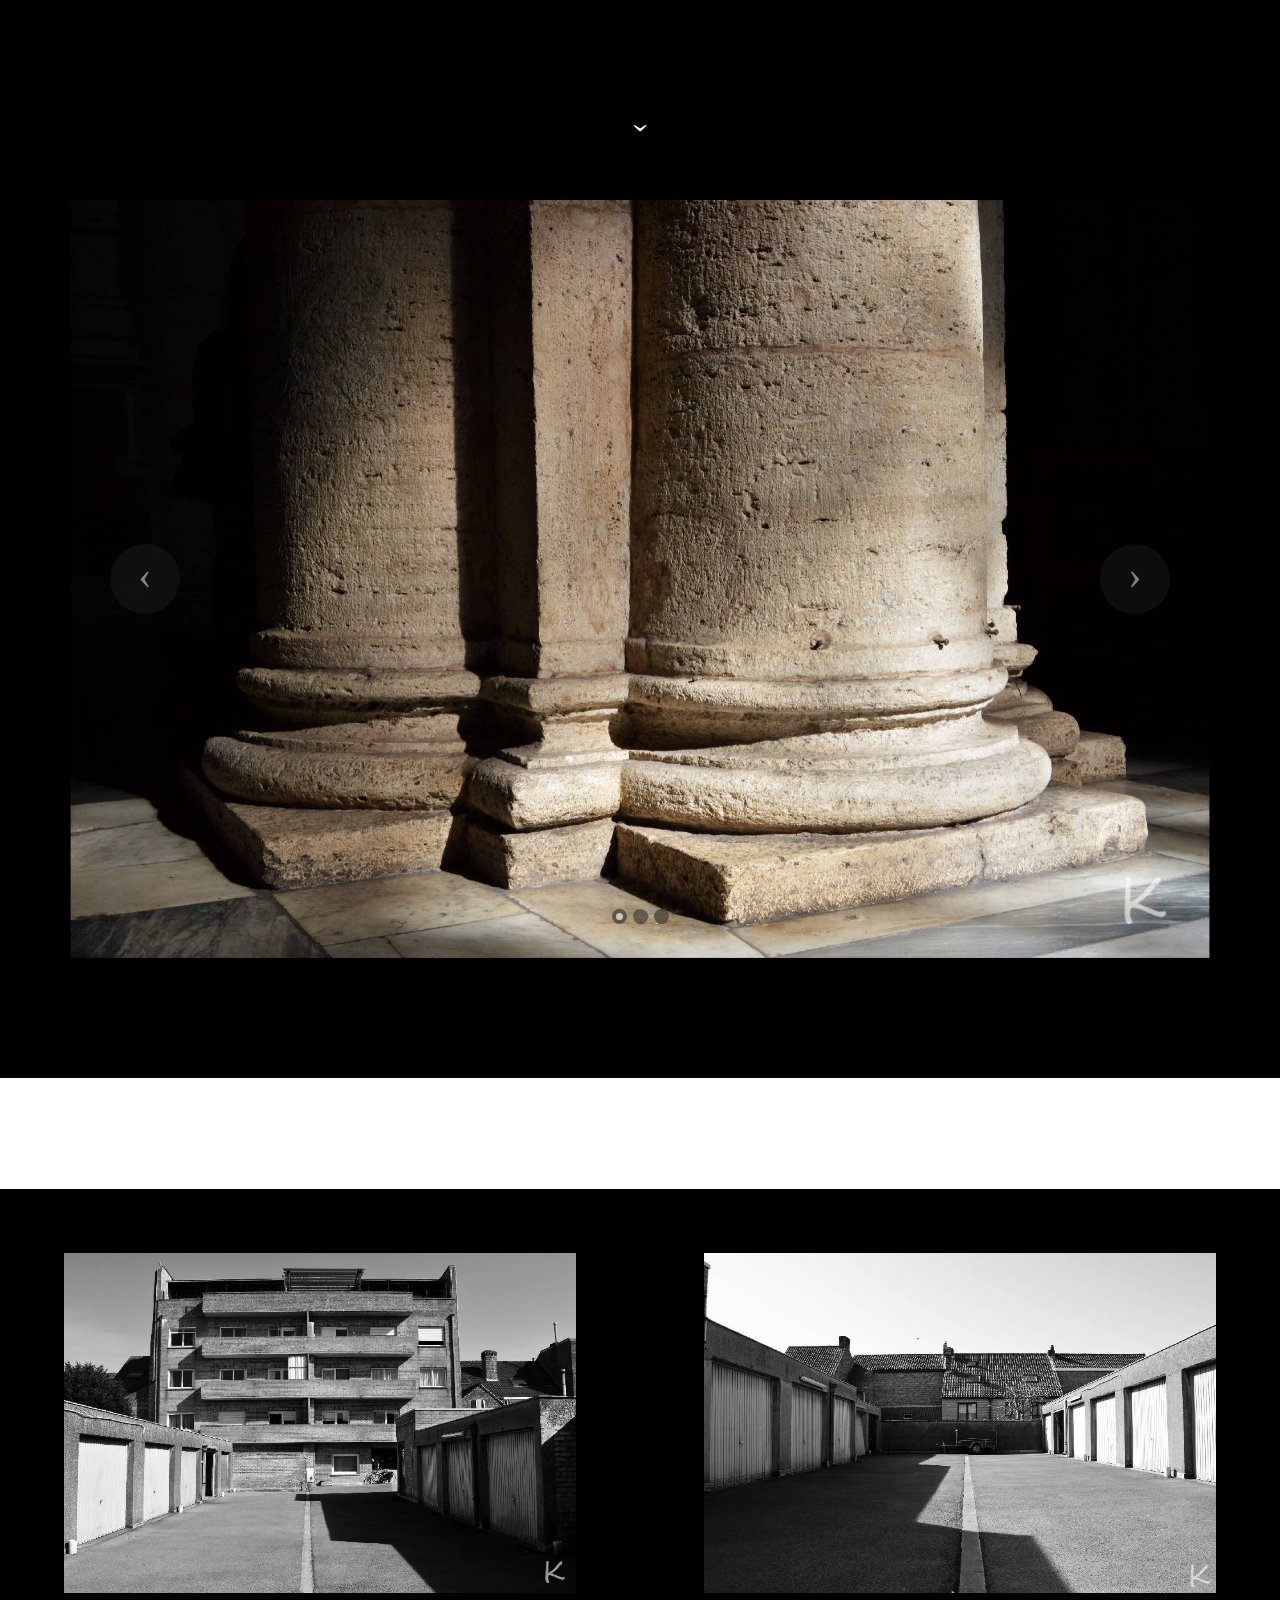
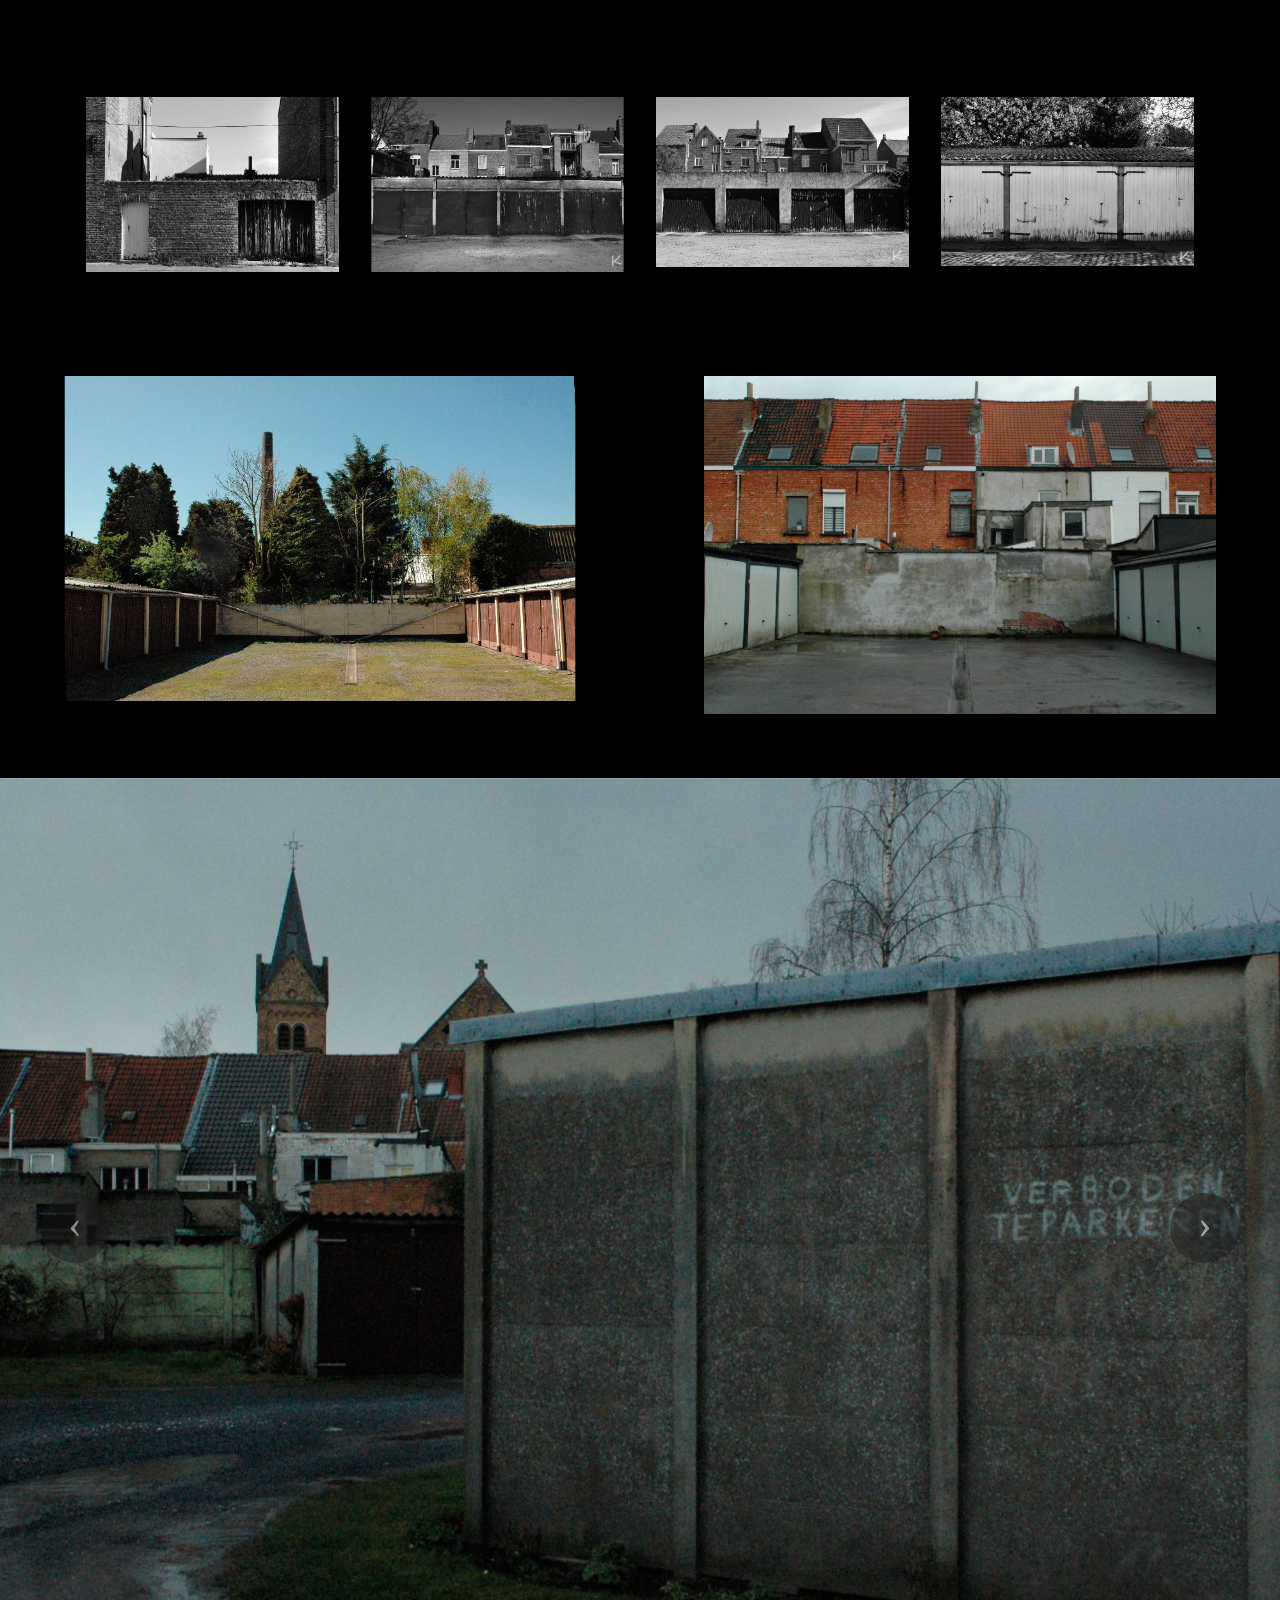
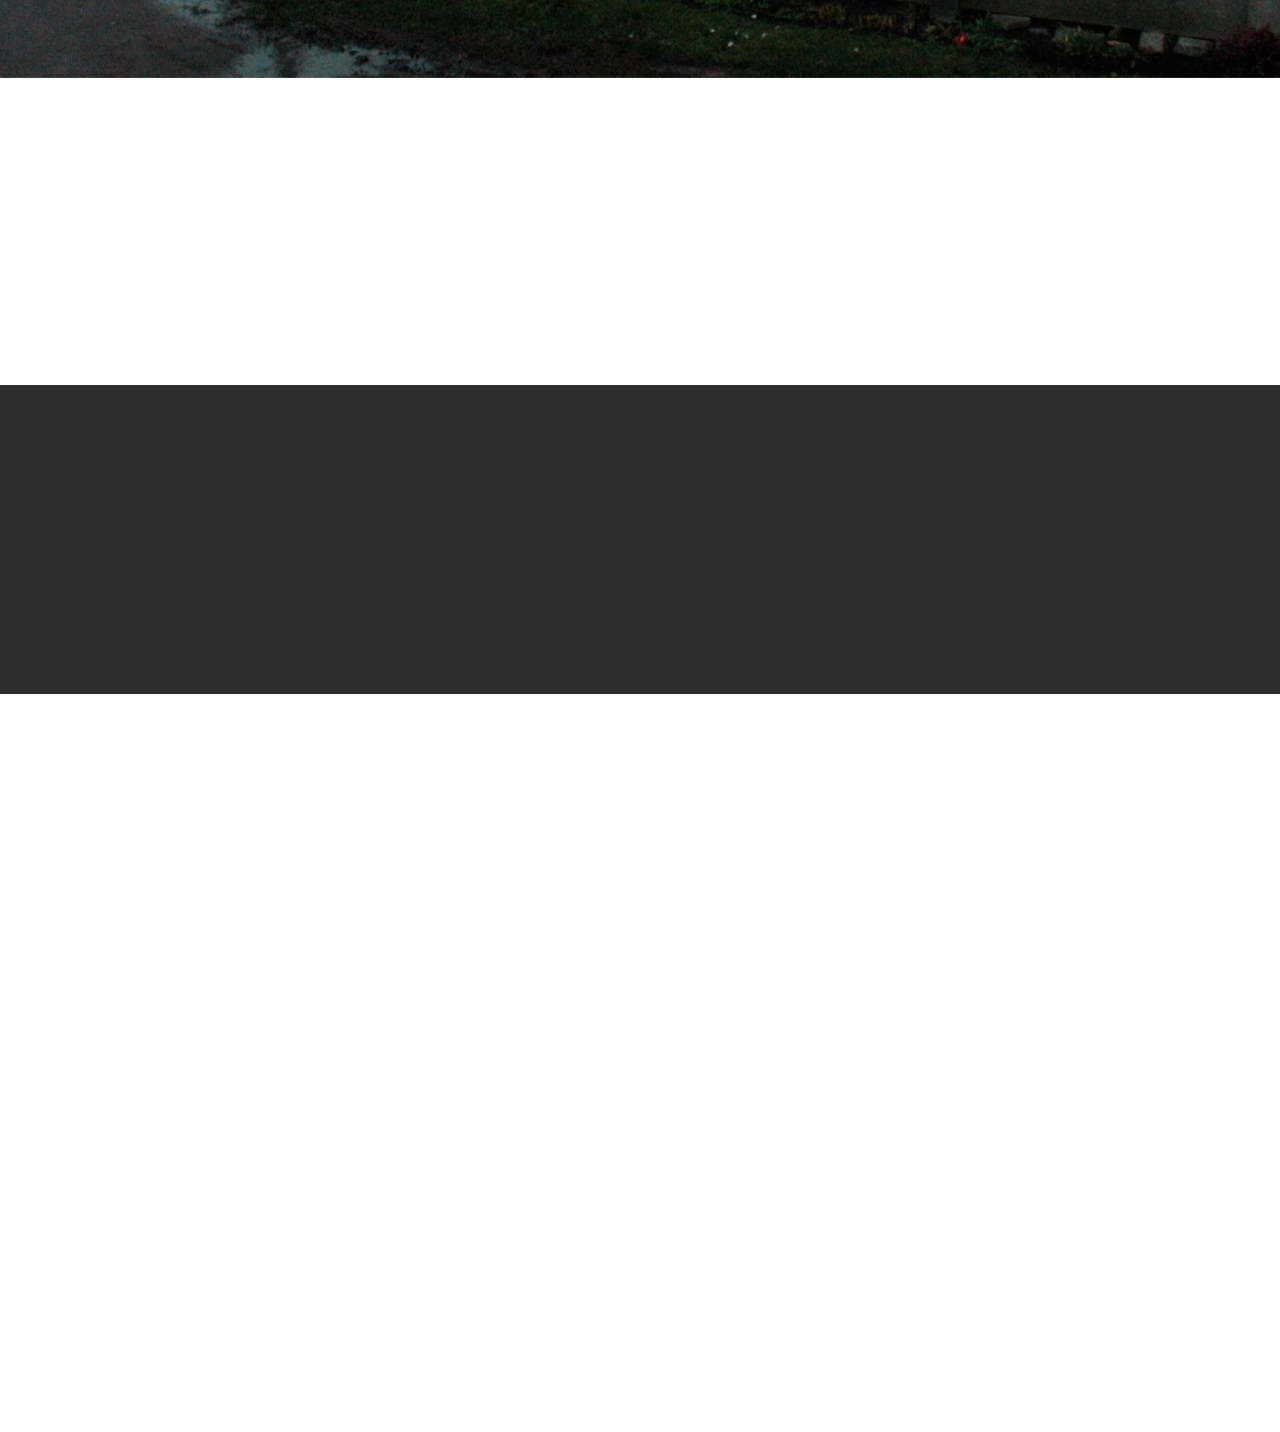
==== commit a01f8935: "create github pages" ====
--- a/indexnl.html
+++ b/indexnl.html
@@ -41,7 +41,7 @@
 <!-- /Google Analytics -->
 
 
-<section class="mbr-section mbr-section-hero mbr-section-full mbr-parallax-background mbr-section-with-arrow" id="header1-2" style="background-image: url(assets/images/rome-2015-079-bewerkt-2000x132937.jpg);">
+<section class="mbr-section mbr-section-hero mbr-section-full mbr-parallax-background mbr-section-with-arrow" id="header1-2" style="background-image: url(assets/images/rome-2015-079-bewerkt-2000x132976.jpg);">
 
     
 
@@ -63,7 +63,7 @@
 
 </section>
 
-<section class="engine"><a rel="external" href="https://mobirise.com">mobirise.com</a></section><section class="mbr-section mbr-section-hero mbr-section-full mbr-section-with-arrow" id="header5-c" style="background-color: rgb(0, 0, 0);">
+<section class="engine"><a rel="external" href="https://mobirise.com">Website Creator</a></section><section class="mbr-section mbr-section-hero mbr-section-full mbr-section-with-arrow" id="header5-c" style="background-color: rgb(0, 0, 0);">
 
     
 
@@ -97,7 +97,7 @@
                         <div class="mbr-table-cell">
                             
                             <div class="container-slide">
-                                <img src="assets/images/rome-2015-258-bewerkt-2000x132918.jpg">
+                                <img src="assets/images/rome-2015-258-bewerkt-2000x132957.jpg">
                                 <div class="row">
                                     <div class="col-md-8 col-md-offset-2 text-xs-center">
                                         
@@ -112,7 +112,7 @@
                         <div class="mbr-table-cell">
                             
                             <div class="container-slide">
-                                <img src="assets/images/rome-2015-195-bewerkt-2000x132919.jpg">
+                                <img src="assets/images/rome-2015-195-bewerkt-2000x132958.jpg">
                                 <div class="row">
                                     <div class="col-md-8 col-md-offset-3 text-xs-right">
                                         
@@ -127,7 +127,7 @@
                         <div class="mbr-table-cell">
                             
                             <div class="container-slide">
-                                <img src="assets/images/rome-2015-141-bewerkt-2000x132920.jpg">
+                                <img src="assets/images/rome-2015-141-bewerkt-2000x132959.jpg">
                                 <div class="row">
                                     <div class="col-md-8 col-md-offset-1">
                                         
@@ -178,7 +178,7 @@
                             
                             
 
-                            <img alt="" src="assets/images/dsc-0147-bewerkt-2000x1330-800x53221.jpg">
+                            <img alt="" src="assets/images/dsc-0147-bewerkt-2000x1330-800x53260.jpg">
                             
                             <span class="icon-focus"></span>
                             
@@ -188,7 +188,7 @@
                             
                             
 
-                            <img alt="" src="assets/images/dsc-0145-bewerkt-2000x1330-800x53222.jpg">
+                            <img alt="" src="assets/images/dsc-0145-bewerkt-2000x1330-800x53261.jpg">
                             
                             <span class="icon-focus"></span>
                             
@@ -210,9 +210,9 @@
                     </ol>
                     <div class="carousel-inner">
                         <div class="carousel-item">
-                            <img alt="" src="assets/images/dsc-0147-bewerkt-2000x133023.jpg">
+                            <img alt="" src="assets/images/dsc-0147-bewerkt-2000x133062.jpg">
                         </div><div class="carousel-item active">
-                            <img alt="" src="assets/images/dsc-0145-bewerkt-2000x133024.jpg">
+                            <img alt="" src="assets/images/dsc-0145-bewerkt-2000x133063.jpg">
                         </div>
                     </div>
                     <a class="left carousel-control" role="button" data-slide="prev" href="#lb-gallery4-1u">
@@ -248,7 +248,7 @@
                             
                             
 
-                            <img alt="" src="assets/images/dsc-0108-bewerkt-2000x1381-800x55225.jpg">
+                            <img alt="" src="assets/images/dsc-0108-bewerkt-2000x1381-800x55264.jpg">
                             
                             <span class="icon-focus"></span>
                             
@@ -258,7 +258,7 @@
                             
                             
 
-                            <img alt="" src="assets/images/dsc-0119-bewerkt-2000x1382-800x55226.jpg">
+                            <img alt="" src="assets/images/dsc-0119-bewerkt-2000x1382-800x55265.jpg">
                             
                             <span class="icon-focus"></span>
                             
@@ -268,7 +268,7 @@
                             
                             
 
-                            <img alt="" src="assets/images/dsc-0120-bewerkt-2000x1341-800x53627.jpg">
+                            <img alt="" src="assets/images/dsc-0120-bewerkt-2000x1341-800x53666.jpg">
                             
                             <span class="icon-focus"></span>
                             
@@ -278,7 +278,7 @@
                             
                             
 
-                            <img alt="" src="assets/images/dsc-0057-bewerk-2000x1330-800x53228.jpg">
+                            <img alt="" src="assets/images/dsc-0057-bewerk-2000x1330-800x53267.jpg">
                             
                             <span class="icon-focus"></span>
                             
@@ -300,13 +300,13 @@
                     </ol>
                     <div class="carousel-inner">
                         <div class="carousel-item">
-                            <img alt="" src="assets/images/dsc-0108-bewerkt-2000x138129.jpg">
+                            <img alt="" src="assets/images/dsc-0108-bewerkt-2000x138168.jpg">
                         </div><div class="carousel-item">
-                            <img alt="" src="assets/images/dsc-0119-bewerkt-2000x138230.jpg">
+                            <img alt="" src="assets/images/dsc-0119-bewerkt-2000x138269.jpg">
                         </div><div class="carousel-item">
-                            <img alt="" src="assets/images/dsc-0120-bewerkt-2000x134131.jpg">
+                            <img alt="" src="assets/images/dsc-0120-bewerkt-2000x134170.jpg">
                         </div><div class="carousel-item active">
-                            <img alt="" src="assets/images/dsc-0057-bewerk-2000x133032.jpg">
+                            <img alt="" src="assets/images/dsc-0057-bewerk-2000x133071.jpg">
                         </div>
                     </div>
                     <a class="left carousel-control" role="button" data-slide="prev" href="#lb-gallery3-1w">
@@ -342,7 +342,7 @@
                             
                             
 
-                            <img alt="" src="assets/images/dsc-7909-bewerkt-2000x1272-800x50833.jpg">
+                            <img alt="" src="assets/images/dsc-7909-bewerkt-2000x1272-800x50872.jpg">
                             
                             <span class="icon-focus"></span>
                             
@@ -352,7 +352,7 @@
                             
                             
 
-                            <img alt="" src="assets/images/photoshop-2000x1321-800x52834.jpg">
+                            <img alt="" src="assets/images/photoshop-2000x1321-800x52873.jpg">
                             
                             <span class="icon-focus"></span>
                             
@@ -374,9 +374,9 @@
                     </ol>
                     <div class="carousel-inner">
                         <div class="carousel-item">
-                            <img alt="" src="assets/images/dsc-7909-bewerkt-2000x127235.jpg">
+                            <img alt="" src="assets/images/dsc-7909-bewerkt-2000x127274.jpg">
                         </div><div class="carousel-item active">
-                            <img alt="" src="assets/images/photoshop-2000x132136.jpg">
+                            <img alt="" src="assets/images/photoshop-2000x132175.jpg">
                         </div>
                     </div>
                     <a class="left carousel-control" role="button" data-slide="prev" href="#lb-gallery4-1r">
@@ -404,7 +404,7 @@
             <div>
                 
                 <div class="carousel-inner" role="listbox">
-                    <div class="mbr-section mbr-section-hero carousel-item dark center mbr-section-full active" data-bg-video-slide="false" style="background-image: url(assets/images/photoshop-2000x132938.jpg);">
+                    <div class="mbr-section mbr-section-hero carousel-item dark center mbr-section-full active" data-bg-video-slide="false" style="background-image: url(assets/images/photoshop-2000x132977.jpg);">
                         <div class="mbr-table-cell">
                             
                             <div class="container-slide container">
@@ -498,7 +498,7 @@
 
                     <form action="https://mobirise.com/" method="post" data-form-title="CONTACT FORM">
 
-                        <input type="hidden" value="iD+IbOYusyQ78nIaIJ+e6Zw5oLx0WwKVZ7oULLgnB/8bQ+8bflfGIMxZY78zcI4rZ6bxXJ8pwrRLVXXjDTZpfP4jY+Nx/+3GSWT7ztpdr166zplJU36JiqSFf2QS9+s=" data-form-email="true">
+                        <input type="hidden" value="hfeSQkVx1GkDHz4FZz29hT3kR0dq83KX1BLJKbKkAdi1Lt4rI3X9CH3T3gCNN3igqyQTRYhI5vbGThUkMFn7FWwayfvD/5o1Xkh6StL+Sdk9zK5oJDVXOJfOgtLNEB5r" data-form-email="true">
 
                         <div class="row row-sm-offset">
 
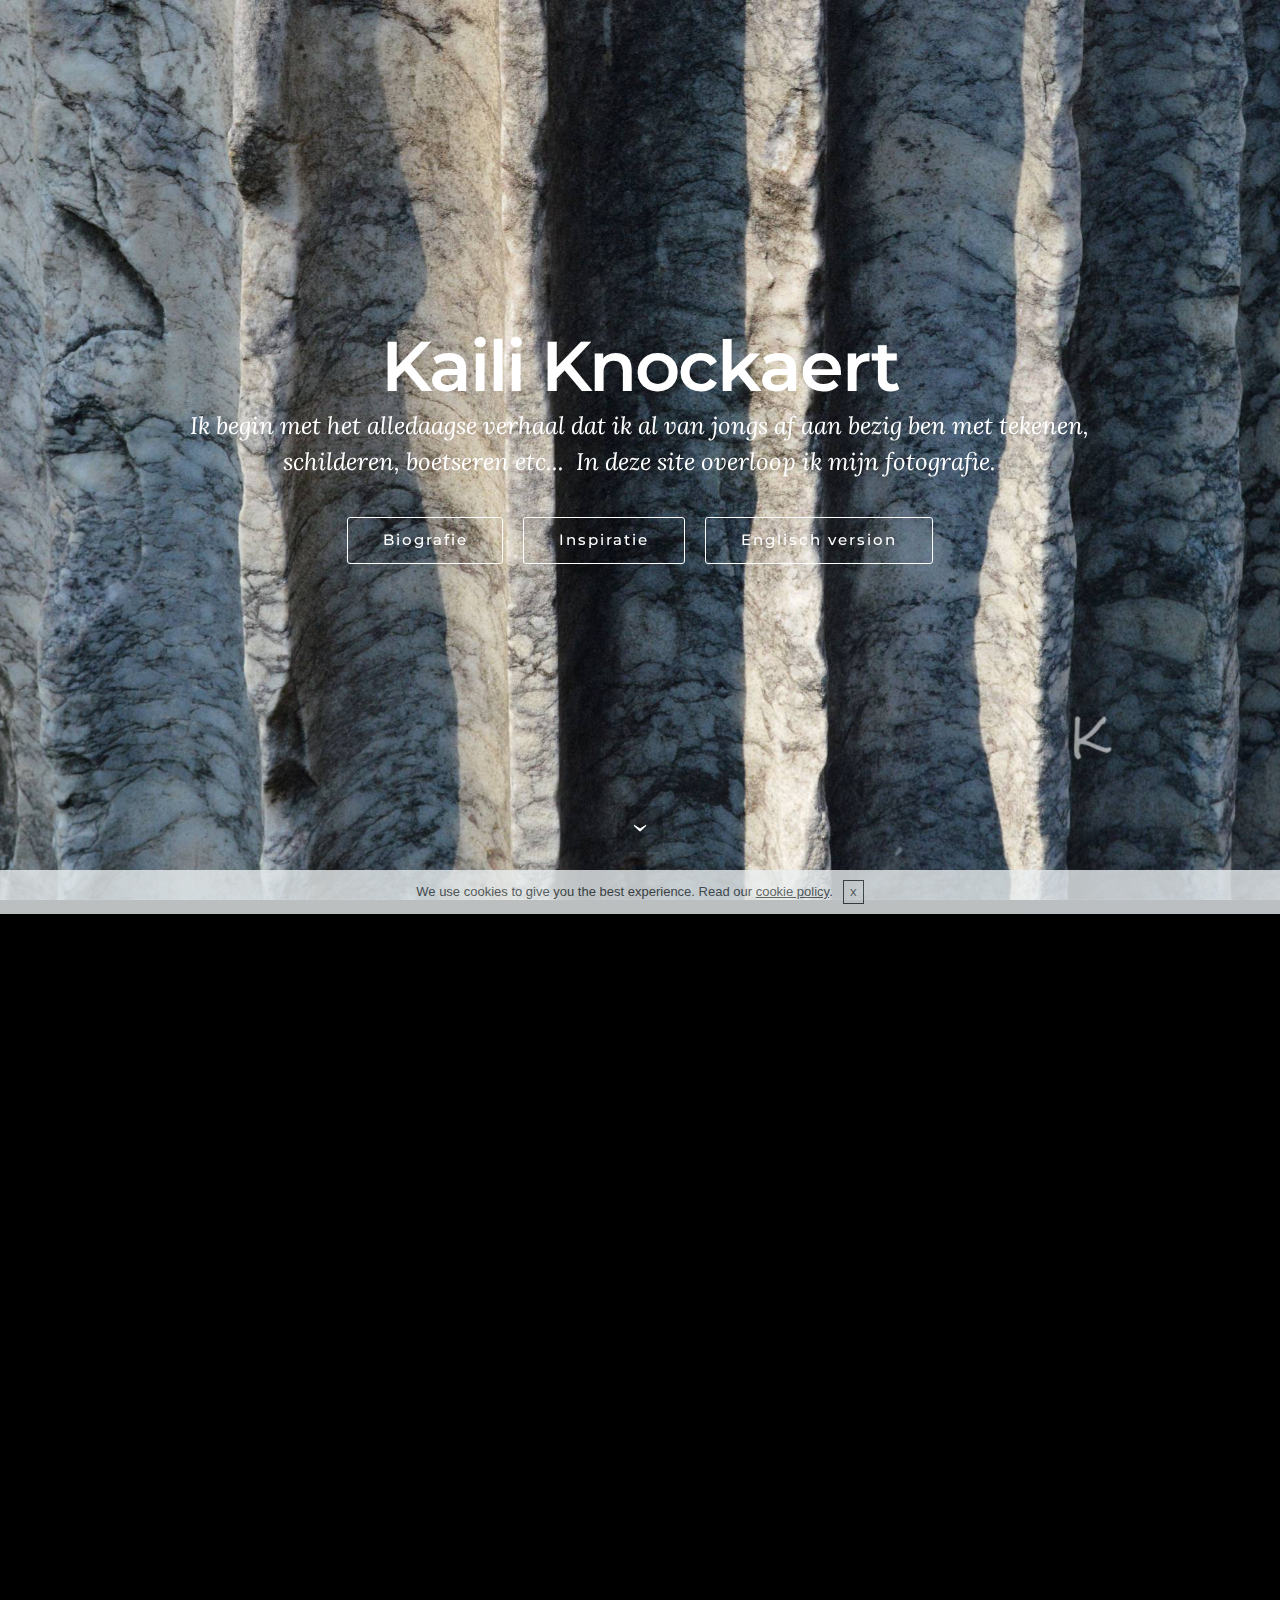
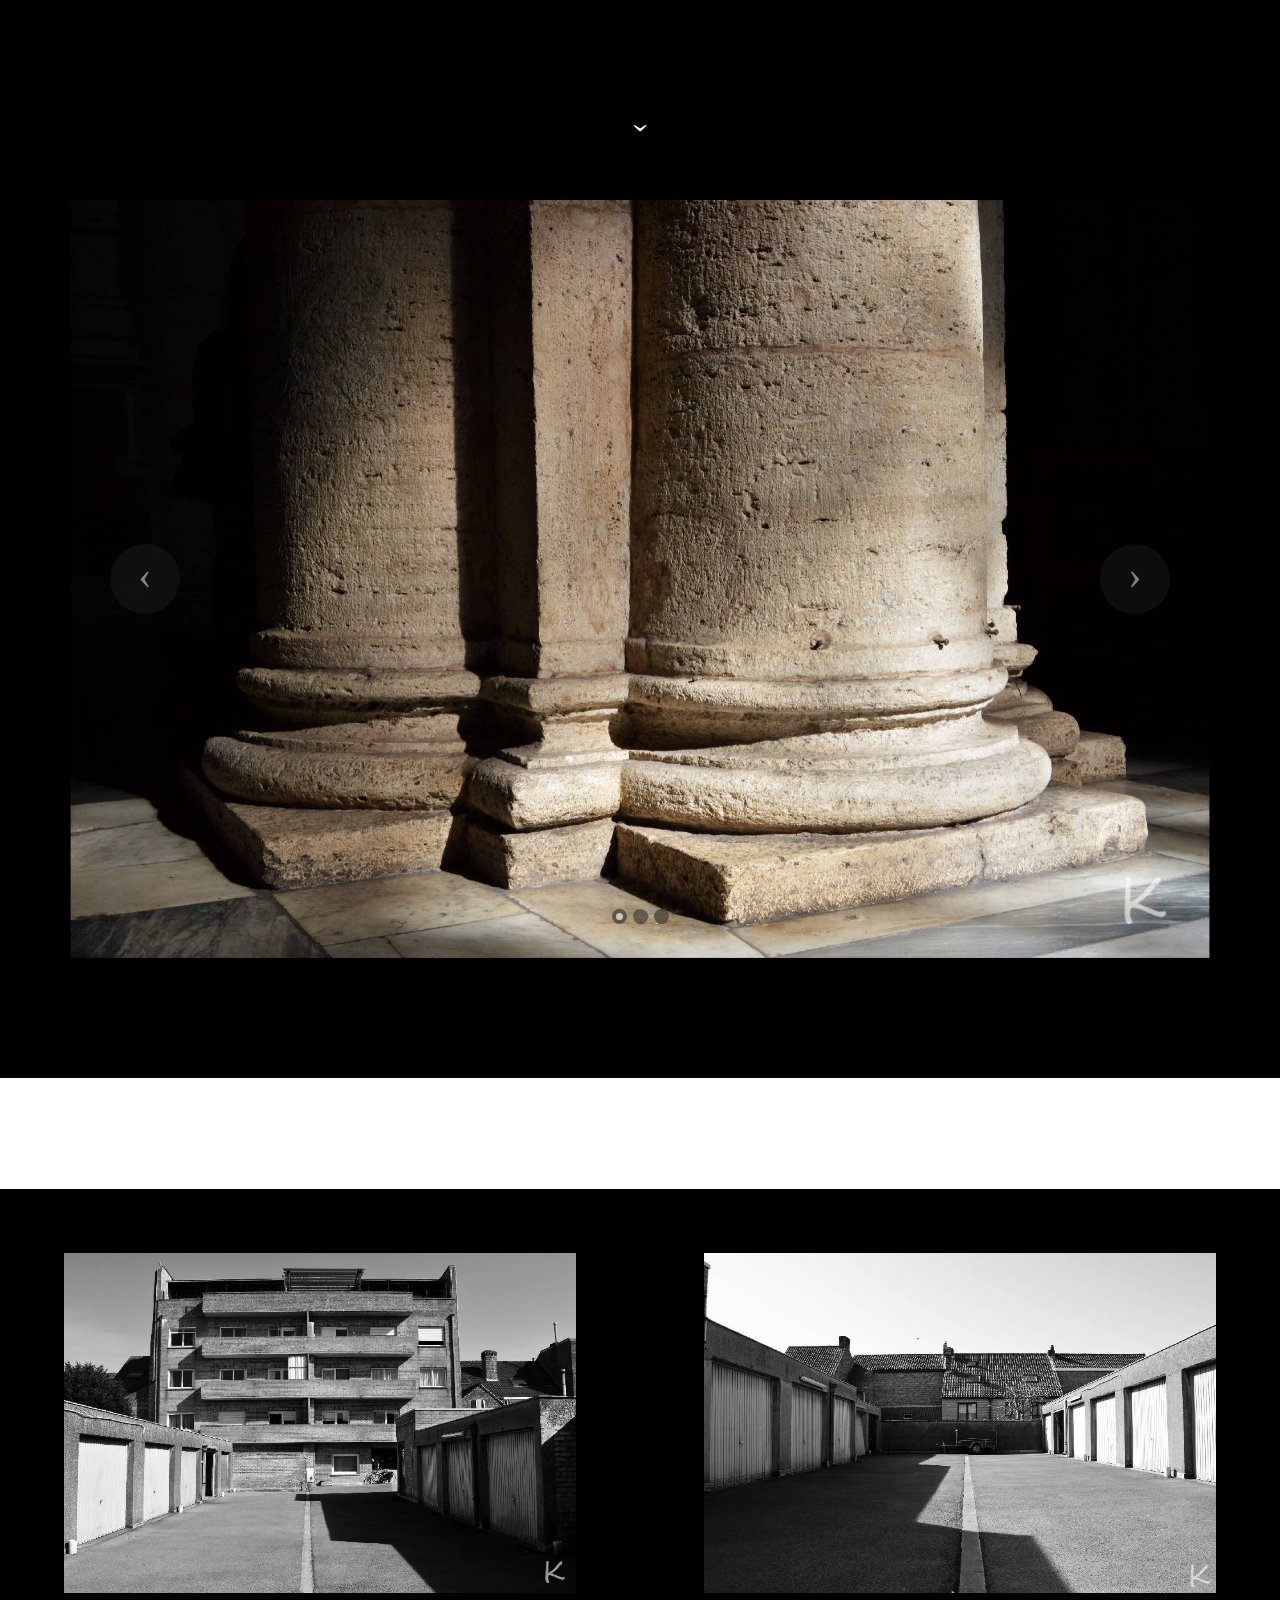
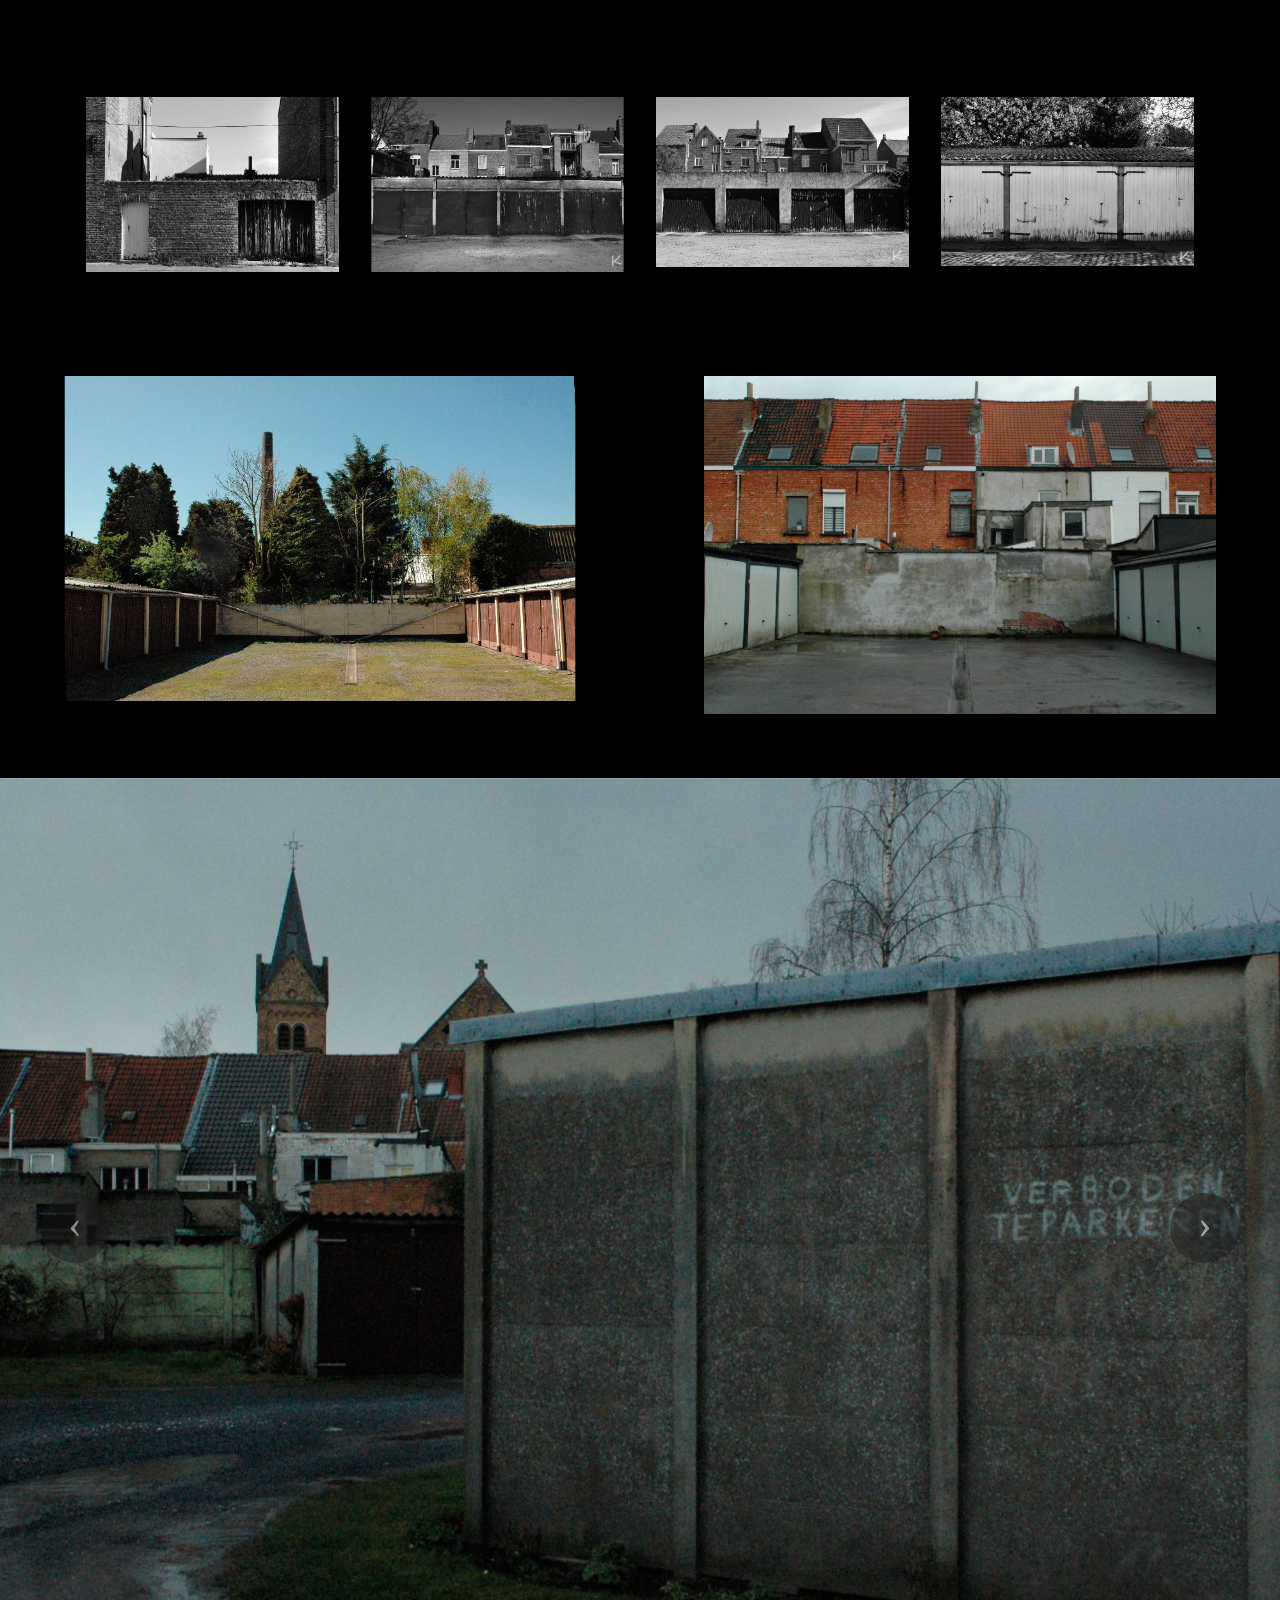
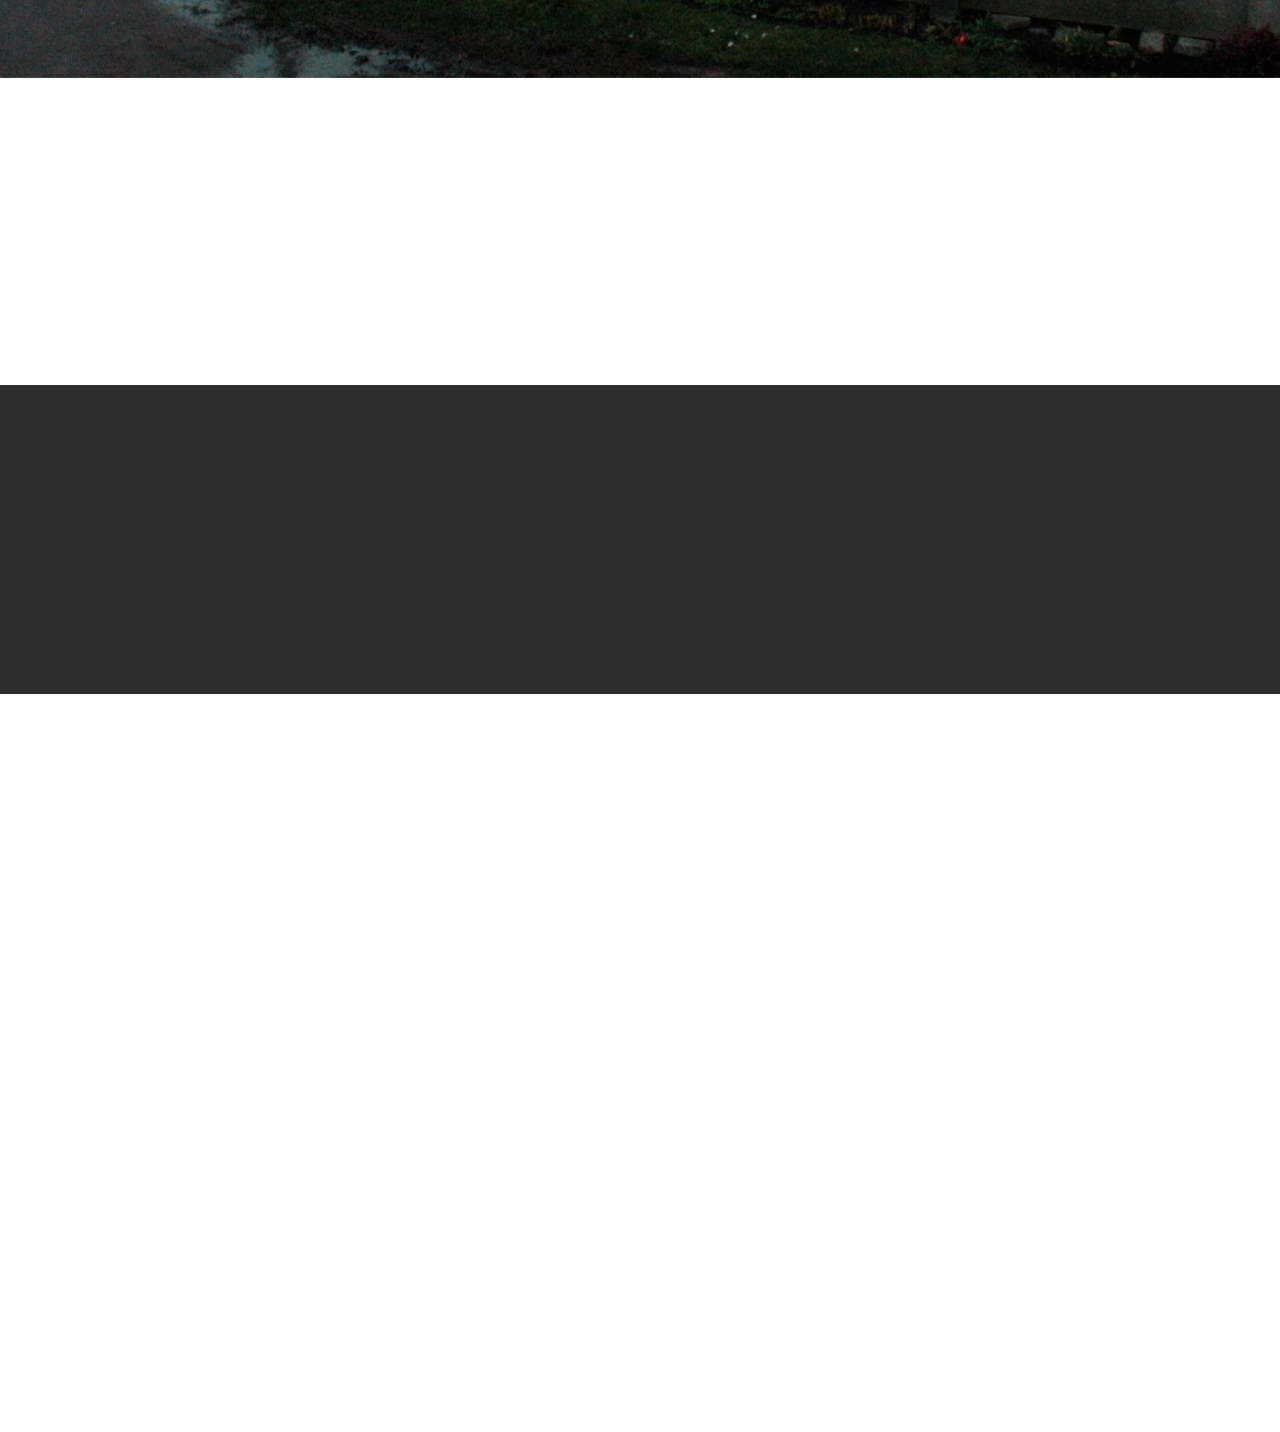
==== commit 05b273c7: "create github pages" ====
--- a/indexnl.html
+++ b/indexnl.html
@@ -41,7 +41,7 @@
 <!-- /Google Analytics -->
 
 
-<section class="mbr-section mbr-section-hero mbr-section-full mbr-parallax-background mbr-section-with-arrow" id="header1-2" style="background-image: url(assets/images/rome-2015-079-bewerkt-2000x132976.jpg);">
+<section class="mbr-section mbr-section-hero mbr-section-full mbr-parallax-background mbr-section-with-arrow" id="header1-2" style="background-image: url(assets/images/rome-2015-079-bewerkt-2000x1329154.jpg);">
 
     
 
@@ -63,7 +63,7 @@
 
 </section>
 
-<section class="engine"><a rel="external" href="https://mobirise.com">Website Creator</a></section><section class="mbr-section mbr-section-hero mbr-section-full mbr-section-with-arrow" id="header5-c" style="background-color: rgb(0, 0, 0);">
+<section class="engine"><a rel="external" href="https://mobirise.com">Mobirise Web Site Creator</a></section><section class="mbr-section mbr-section-hero mbr-section-full mbr-section-with-arrow" id="header5-c" style="background-color: rgb(0, 0, 0);">
 
     
 
@@ -97,7 +97,7 @@
                         <div class="mbr-table-cell">
                             
                             <div class="container-slide">
-                                <img src="assets/images/rome-2015-258-bewerkt-2000x132957.jpg">
+                                <img src="assets/images/rome-2015-258-bewerkt-2000x1329135.jpg">
                                 <div class="row">
                                     <div class="col-md-8 col-md-offset-2 text-xs-center">
                                         
@@ -112,7 +112,7 @@
                         <div class="mbr-table-cell">
                             
                             <div class="container-slide">
-                                <img src="assets/images/rome-2015-195-bewerkt-2000x132958.jpg">
+                                <img src="assets/images/rome-2015-195-bewerkt-2000x1329136.jpg">
                                 <div class="row">
                                     <div class="col-md-8 col-md-offset-3 text-xs-right">
                                         
@@ -127,7 +127,7 @@
                         <div class="mbr-table-cell">
                             
                             <div class="container-slide">
-                                <img src="assets/images/rome-2015-141-bewerkt-2000x132959.jpg">
+                                <img src="assets/images/rome-2015-141-bewerkt-2000x1329137.jpg">
                                 <div class="row">
                                     <div class="col-md-8 col-md-offset-1">
                                         
@@ -178,7 +178,7 @@
                             
                             
 
-                            <img alt="" src="assets/images/dsc-0147-bewerkt-2000x1330-800x53260.jpg">
+                            <img alt="" src="assets/images/dsc-0147-bewerkt-2000x1330-800x532138.jpg">
                             
                             <span class="icon-focus"></span>
                             
@@ -188,7 +188,7 @@
                             
                             
 
-                            <img alt="" src="assets/images/dsc-0145-bewerkt-2000x1330-800x53261.jpg">
+                            <img alt="" src="assets/images/dsc-0145-bewerkt-2000x1330-800x532139.jpg">
                             
                             <span class="icon-focus"></span>
                             
@@ -210,9 +210,9 @@
                     </ol>
                     <div class="carousel-inner">
                         <div class="carousel-item">
-                            <img alt="" src="assets/images/dsc-0147-bewerkt-2000x133062.jpg">
+                            <img alt="" src="assets/images/dsc-0147-bewerkt-2000x1330140.jpg">
                         </div><div class="carousel-item active">
-                            <img alt="" src="assets/images/dsc-0145-bewerkt-2000x133063.jpg">
+                            <img alt="" src="assets/images/dsc-0145-bewerkt-2000x1330141.jpg">
                         </div>
                     </div>
                     <a class="left carousel-control" role="button" data-slide="prev" href="#lb-gallery4-1u">
@@ -248,7 +248,7 @@
                             
                             
 
-                            <img alt="" src="assets/images/dsc-0108-bewerkt-2000x1381-800x55264.jpg">
+                            <img alt="" src="assets/images/dsc-0108-bewerkt-2000x1381-800x552142.jpg">
                             
                             <span class="icon-focus"></span>
                             
@@ -258,7 +258,7 @@
                             
                             
 
-                            <img alt="" src="assets/images/dsc-0119-bewerkt-2000x1382-800x55265.jpg">
+                            <img alt="" src="assets/images/dsc-0119-bewerkt-2000x1382-800x552143.jpg">
                             
                             <span class="icon-focus"></span>
                             
@@ -268,7 +268,7 @@
                             
                             
 
-                            <img alt="" src="assets/images/dsc-0120-bewerkt-2000x1341-800x53666.jpg">
+                            <img alt="" src="assets/images/dsc-0120-bewerkt-2000x1341-800x536144.jpg">
                             
                             <span class="icon-focus"></span>
                             
@@ -278,7 +278,7 @@
                             
                             
 
-                            <img alt="" src="assets/images/dsc-0057-bewerk-2000x1330-800x53267.jpg">
+                            <img alt="" src="assets/images/dsc-0057-bewerk-2000x1330-800x532145.jpg">
                             
                             <span class="icon-focus"></span>
                             
@@ -300,13 +300,13 @@
                     </ol>
                     <div class="carousel-inner">
                         <div class="carousel-item">
-                            <img alt="" src="assets/images/dsc-0108-bewerkt-2000x138168.jpg">
+                            <img alt="" src="assets/images/dsc-0108-bewerkt-2000x1381146.jpg">
                         </div><div class="carousel-item">
-                            <img alt="" src="assets/images/dsc-0119-bewerkt-2000x138269.jpg">
+                            <img alt="" src="assets/images/dsc-0119-bewerkt-2000x1382147.jpg">
                         </div><div class="carousel-item">
-                            <img alt="" src="assets/images/dsc-0120-bewerkt-2000x134170.jpg">
+                            <img alt="" src="assets/images/dsc-0120-bewerkt-2000x1341148.jpg">
                         </div><div class="carousel-item active">
-                            <img alt="" src="assets/images/dsc-0057-bewerk-2000x133071.jpg">
+                            <img alt="" src="assets/images/dsc-0057-bewerk-2000x1330149.jpg">
                         </div>
                     </div>
                     <a class="left carousel-control" role="button" data-slide="prev" href="#lb-gallery3-1w">
@@ -342,7 +342,7 @@
                             
                             
 
-                            <img alt="" src="assets/images/dsc-7909-bewerkt-2000x1272-800x50872.jpg">
+                            <img alt="" src="assets/images/dsc-7909-bewerkt-2000x1272-800x508150.jpg">
                             
                             <span class="icon-focus"></span>
                             
@@ -352,7 +352,7 @@
                             
                             
 
-                            <img alt="" src="assets/images/photoshop-2000x1321-800x52873.jpg">
+                            <img alt="" src="assets/images/photoshop-2000x1321-800x528151.jpg">
                             
                             <span class="icon-focus"></span>
                             
@@ -374,9 +374,9 @@
                     </ol>
                     <div class="carousel-inner">
                         <div class="carousel-item">
-                            <img alt="" src="assets/images/dsc-7909-bewerkt-2000x127274.jpg">
+                            <img alt="" src="assets/images/dsc-7909-bewerkt-2000x1272152.jpg">
                         </div><div class="carousel-item active">
-                            <img alt="" src="assets/images/photoshop-2000x132175.jpg">
+                            <img alt="" src="assets/images/photoshop-2000x1321153.jpg">
                         </div>
                     </div>
                     <a class="left carousel-control" role="button" data-slide="prev" href="#lb-gallery4-1r">
@@ -404,7 +404,7 @@
             <div>
                 
                 <div class="carousel-inner" role="listbox">
-                    <div class="mbr-section mbr-section-hero carousel-item dark center mbr-section-full active" data-bg-video-slide="false" style="background-image: url(assets/images/photoshop-2000x132977.jpg);">
+                    <div class="mbr-section mbr-section-hero carousel-item dark center mbr-section-full active" data-bg-video-slide="false" style="background-image: url(assets/images/photoshop-2000x1329155.jpg);">
                         <div class="mbr-table-cell">
                             
                             <div class="container-slide container">
@@ -498,7 +498,7 @@
 
                     <form action="https://mobirise.com/" method="post" data-form-title="CONTACT FORM">
 
-                        <input type="hidden" value="hfeSQkVx1GkDHz4FZz29hT3kR0dq83KX1BLJKbKkAdi1Lt4rI3X9CH3T3gCNN3igqyQTRYhI5vbGThUkMFn7FWwayfvD/5o1Xkh6StL+Sdk9zK5oJDVXOJfOgtLNEB5r" data-form-email="true">
+                        <input type="hidden" value="n/F+b+BiS3Zz3jQTExsLy1rYFr+67gTb0HCiPCpbJTcBXN83n73pjtcpU157L5F+kAzOcL8LWcIDUxupGHlDsvWMrxoKcEo2DJ/jKdNvaUcpA2GN2pom6cEv0Vj5cleY" data-form-email="true">
 
                         <div class="row row-sm-offset">
 
